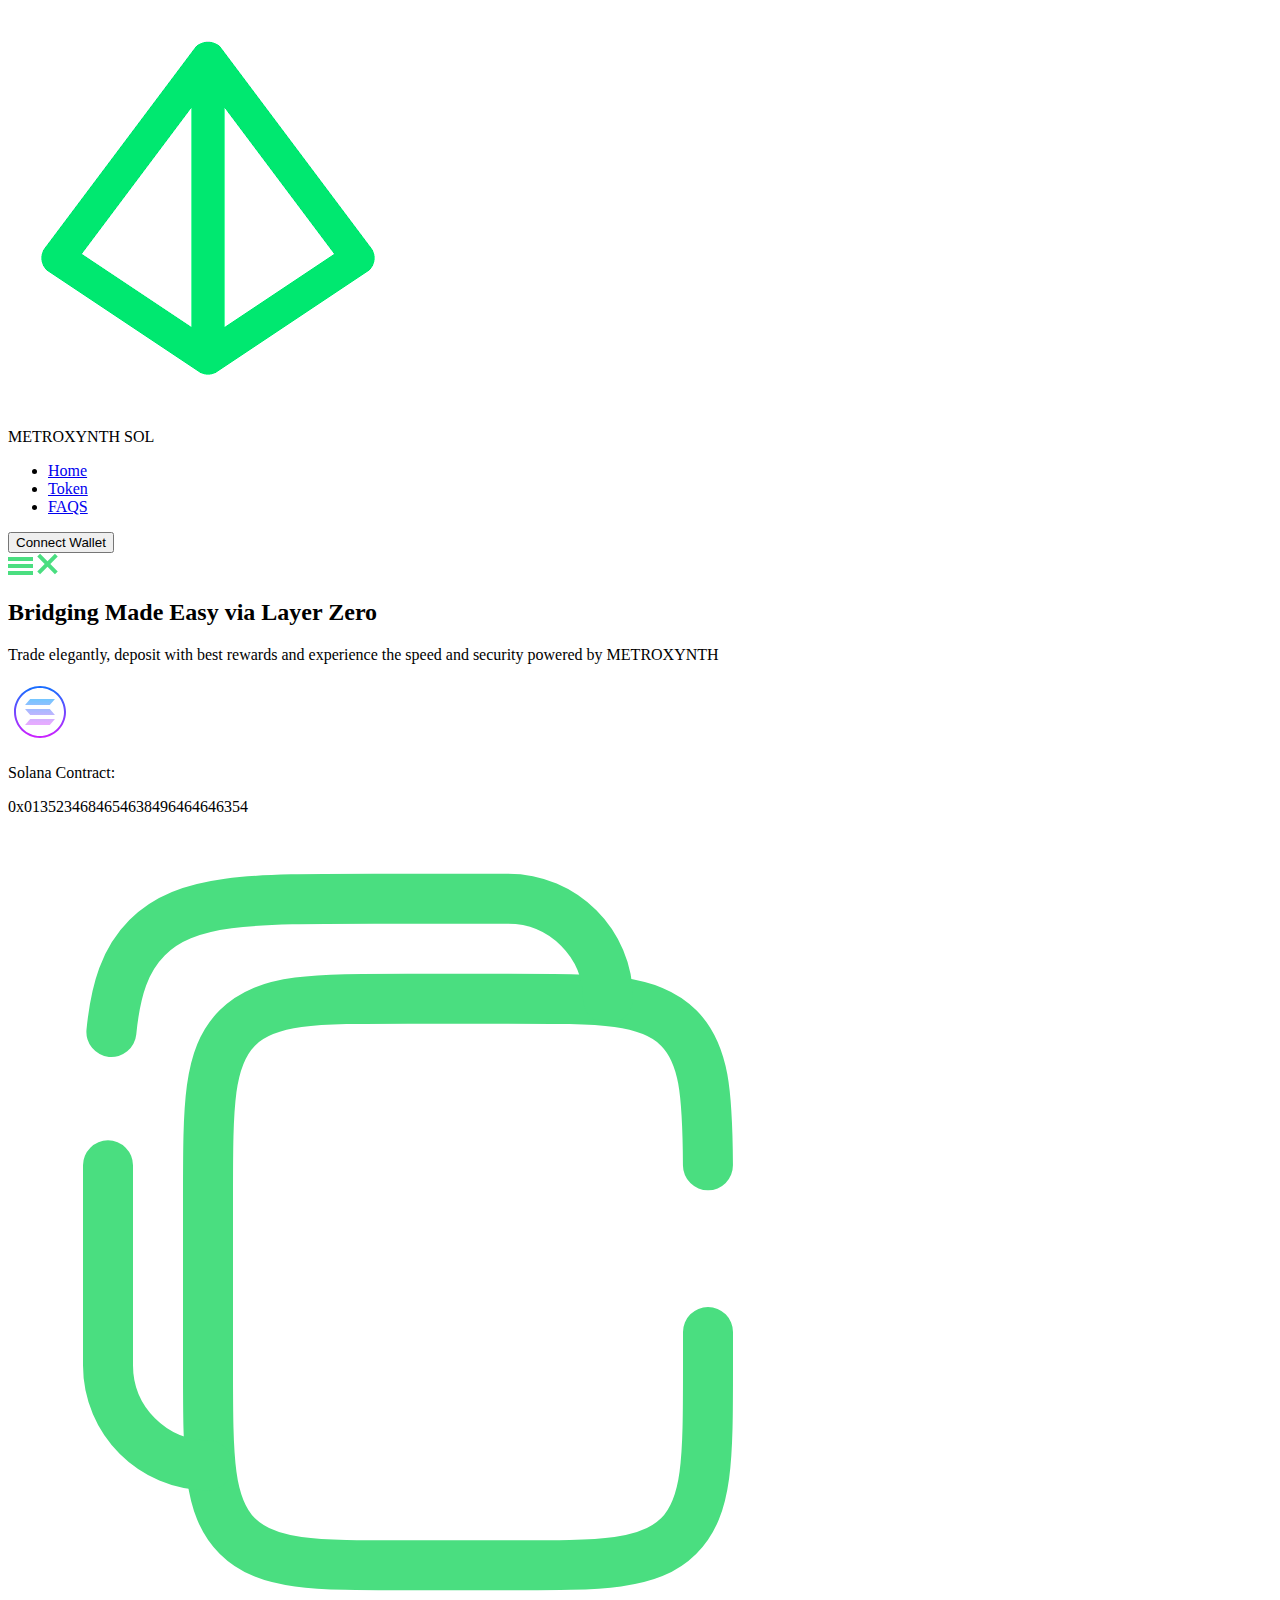
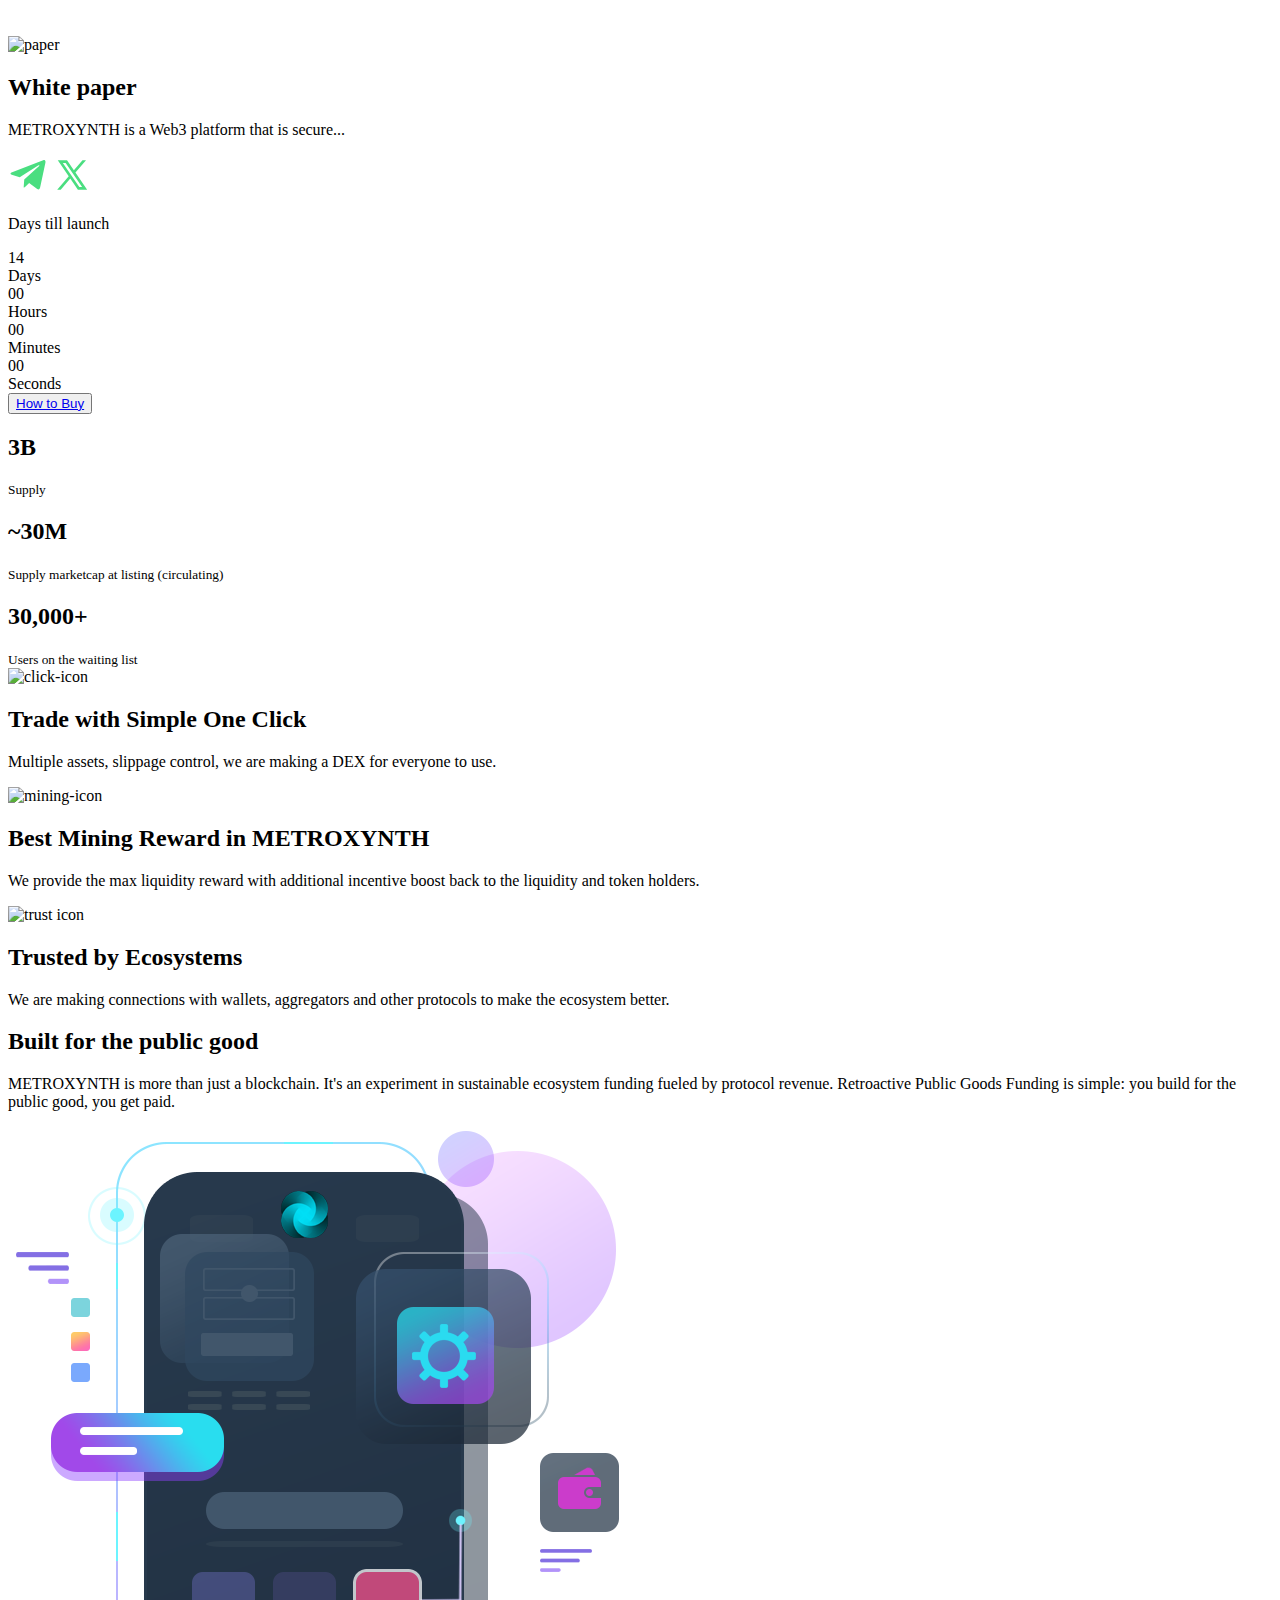
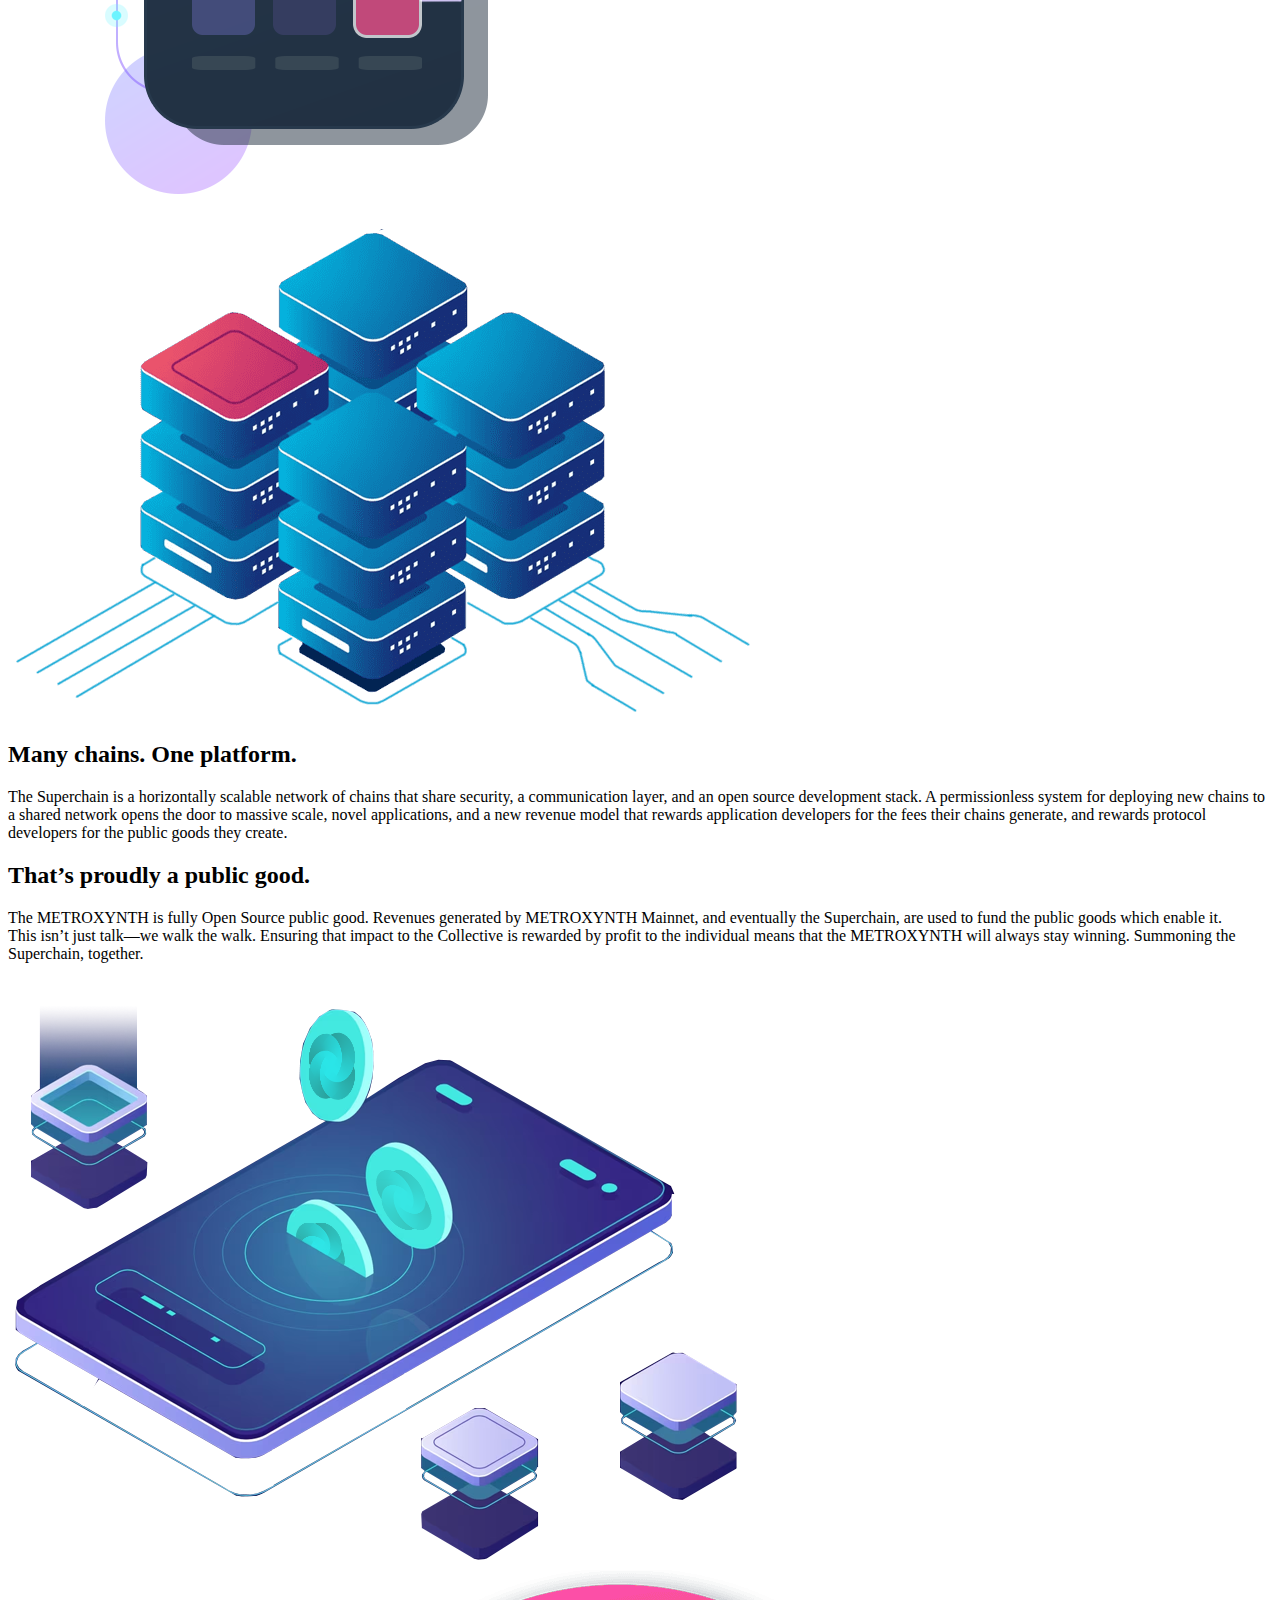
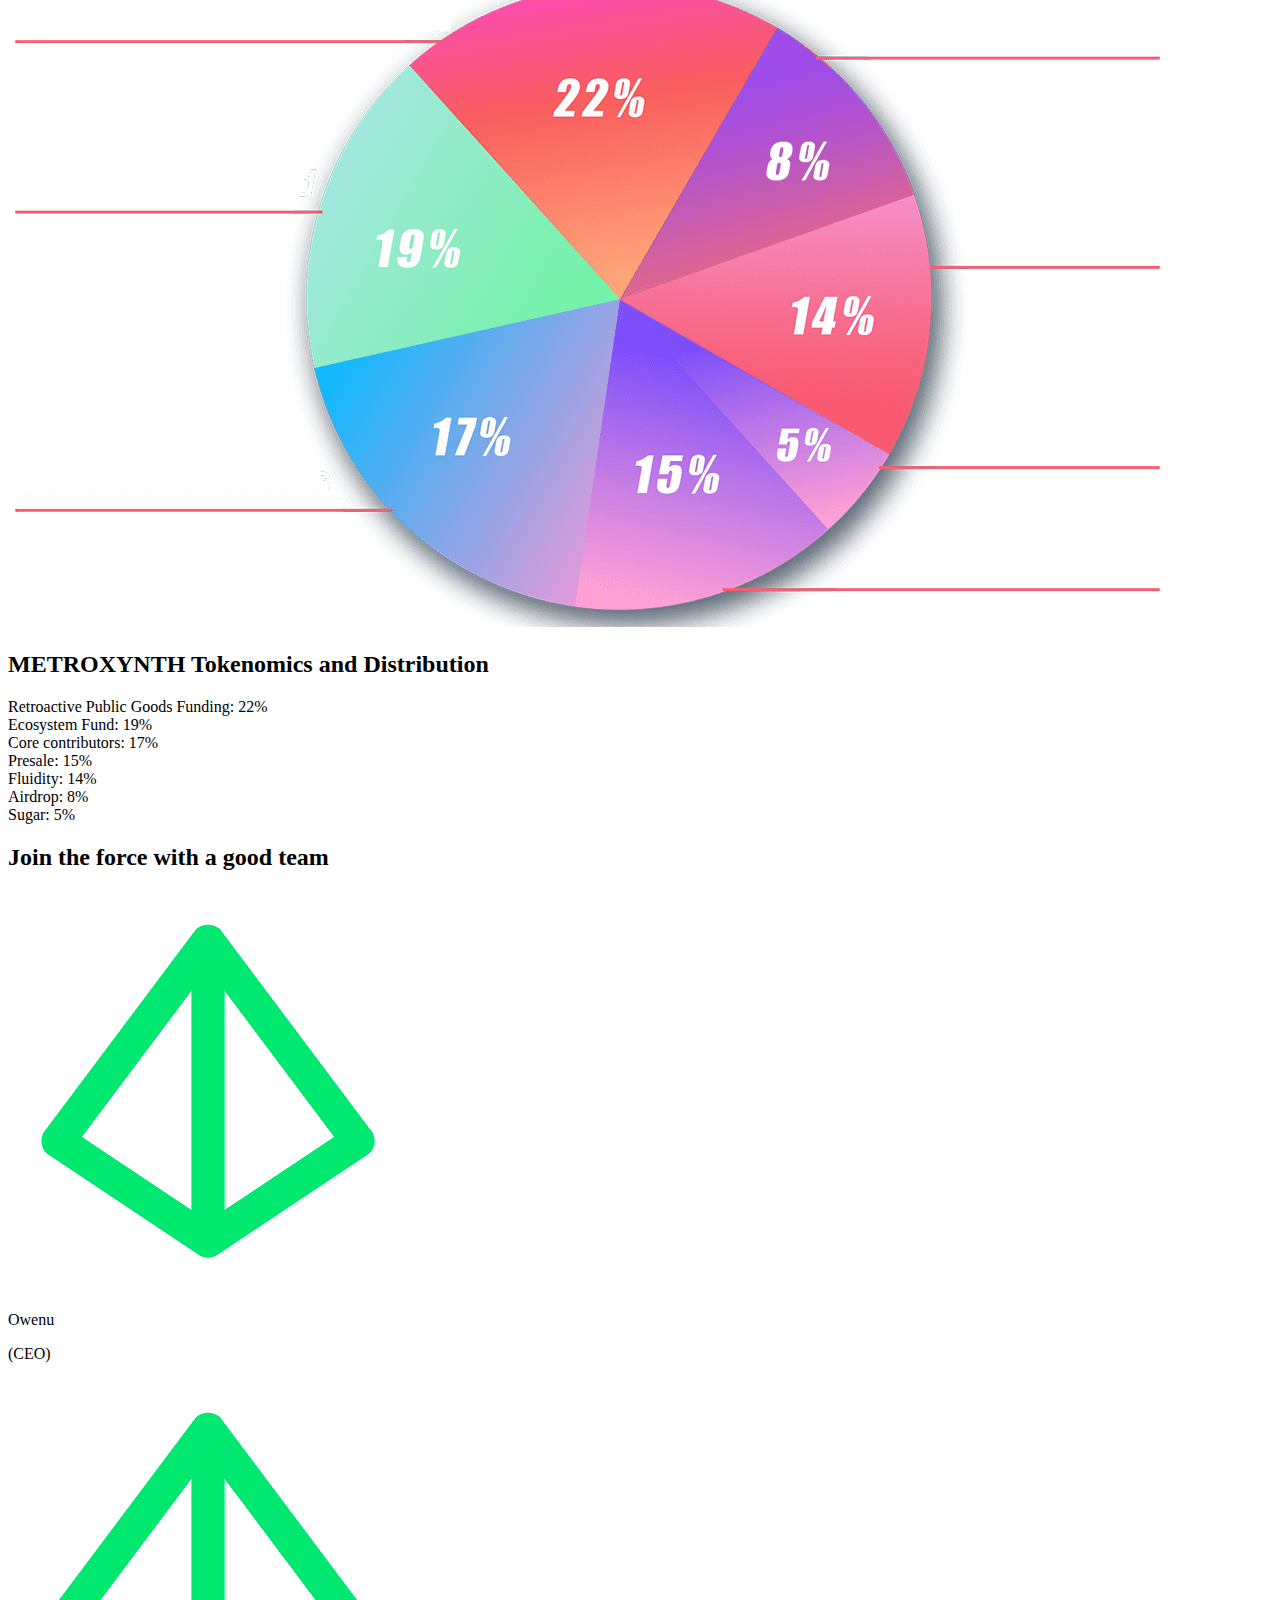
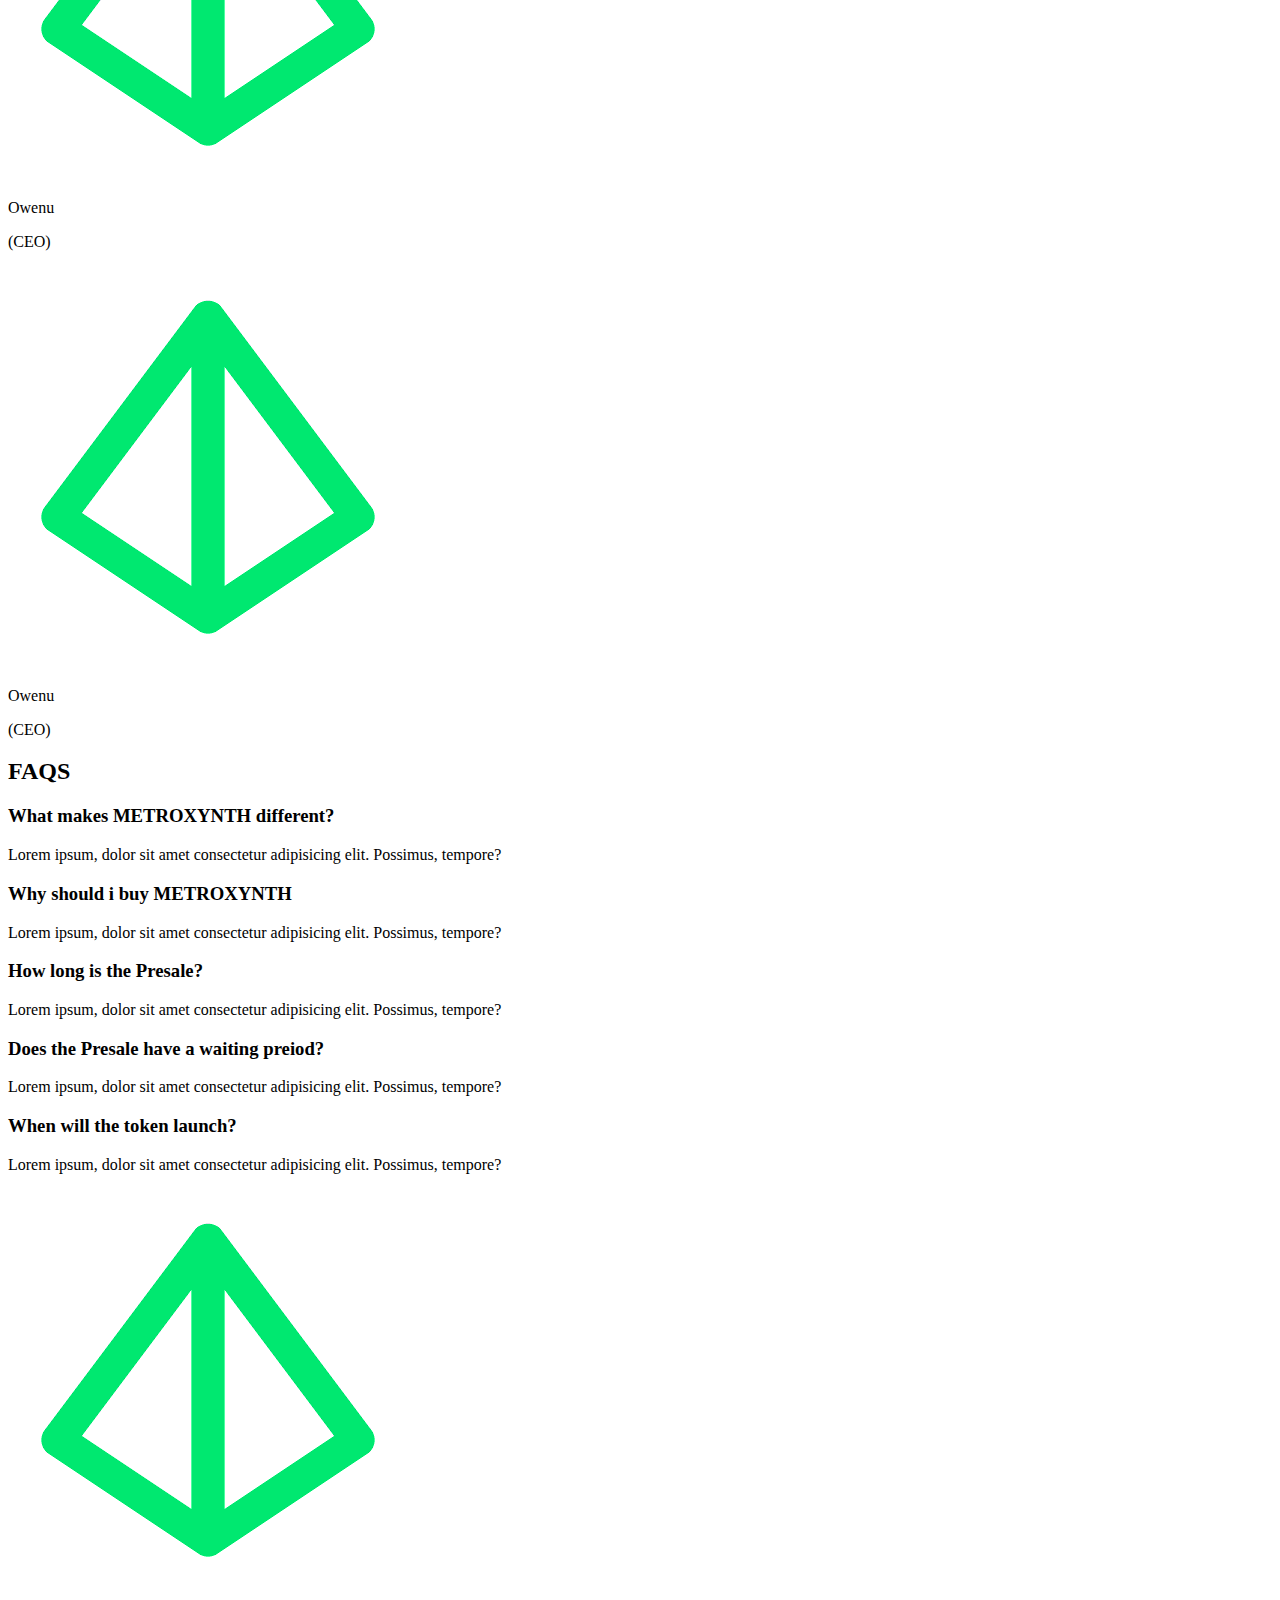
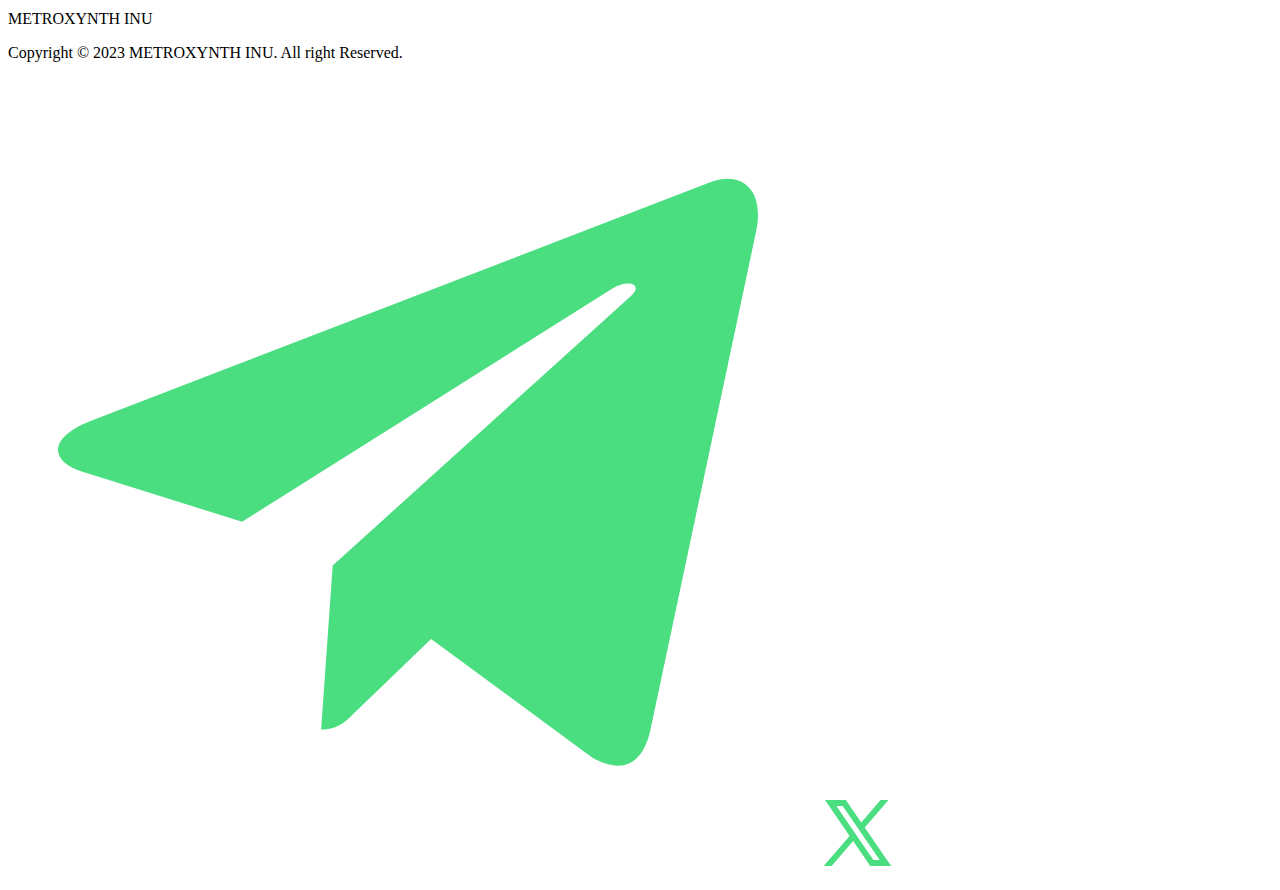
==== index.html @ deb90c93 "commit" ====
<!DOCTYPE html>
<html lang="en">
<head>
  <meta charset="UTF-8">
  <meta name="viewport" content="width=device-width, initial-scale=1.0">

  <!-- GOOGLE FONT LINK -->
  <link rel="preconnect" href="https://fonts.googleapis.com">
  <link rel="preconnect" href="https://fonts.gstatic.com" crossorigin>
  <link href="https://fonts.googleapis.com/css2?family=Montserrat:wght@300;400;500;600;700;800;900&display=swap" rel="stylesheet">

  <!-- FAVICON LINKS -->
  <link rel="apple-touch-icon" sizes="180x180" href="images/apple-touch-icon.png">
  <link rel="icon" type="image/png" sizes="32x32" href="images/favicon-32x32.png">
  <link rel="icon" type="image/png" sizes="16x16" href="images/favicon-16x16.png">
  <link rel="manifest" href="images/site.webmanifest">

  <!-- TAILWIND SCRIPT TAG -->
  <script src="https://cdn.tailwindcss.com"></script>

  <!-- STYLES LINK -->
  <link rel="stylesheet" href="styles/styles.css">

  <title>METROXYNTH SOL</title>
</head>
<body class="font-['Montserrat] bg-gray-900 box-border">
  <nav class="flex w-10/12 m-auto justify-between items-center h-[8rem] relative">
    <div class="logo flex items-center gap-3">
      <img src="images/xVmnSiMo_400x400.png" alt="" class="w-[40px]">
      <p class="text-green-400 text-[25px] font-semibold tracking-tighter">METROXYNTH SOL</p>
    </div>
    <div class="nav flex gap-8 items-center" id="nav">
      <ul class="flex gap-6 nav-items">
        <li class="text-white cursor-pointer text-[15px] hover:underline"><a href="index.html">Home</a></li>
        <li class="text-white cursor-pointer text-[15px] hover:underline"><a href="#toke">Token</a></li>
        <li class="text-white cursor-pointer text-[15px] hover:underline"><a href="#faqs">FAQS</a></li>
      </ul>
      <button class="bg-green-400 text-white px-4 py-2 border border-solid border-transparent text-[15px] rounded-full hover:text-green-400 hover:bg-transparent hover:border-green-400" id="connect-btn">Connect Wallet</button>
    </div>
    <div class="hidden nav-btn">
      <img src="images/icon-hamburger.svg" alt="" class="cursor-pointer" id="open-nav-btn">
      <img src="images/icon-close.svg" alt="" class="hidden cursor-pointer" id="close-nav-btn">
    </div>
  </nav>

  <main class="w-10/12 m-auto pb-24">
    <section class="grid grid-cols-2 gap-12 items-center mb-28 mt-12 hero">
      <div class="">
        <h2 class="text-white text-[40px] leading-1 font-semibold mb-2 hero-head">Bridging Made Easy via Layer Zero</h2>
        <p class="text-white text-[18px] mb-8 hero-head">Trade elegantly, deposit with best rewards and experience the speed and security powered by METROXYNTH</p>
  
        <div class="border border-solid rounded-2xl border-green-400 p-6 mb-8 w-8/12 shadow shadow-green-200 hero-pointers">
          <div class="flex items-center gap-2">
            <img src="images/icons8-solana.svg" alt="" class="w-[20px] rounded-full">
            <p class="text-white text-[15px] hover:text-green-400">Solana Contract:</p>
          </div>
          <div class="flex gap-3">
            <p class="text-white text-[15px] hover:text-green-400" id="contact-address">0x0135234684654638496464646354</p>
            <img src="images/copy-svgrepo-com.svg" alt="" class="w-[15px] cursor-pointer" id="copy-icon">
          </div>
        </div>

        <div class="absolute bg-green-400 opacity-[50%] z-[10] right-0 w-[500px] h-[500px] rounded-full blur-[10px] backdrop-blur-[10px]"></div>

  
        <div class="flex gap-4 items-center border border-solid rounded-2xl border-green-400 p-6 mb-8 w-8/12 shadow shadow-green-200 hero-pointers">
          <img width="60" height="80" src="https://img.icons8.com/dotty/80/4ade80/paper.png" alt="paper"/>
          <div class="">
            <h2 class="text-white text-[18px] hover:text-green-400">White paper</h2>
            <p class="text-white text-[15px] hover:text-green-400">METROXYNTH is a Web3 platform that is secure...</p>
          </div>
        </div>
  
        <div class="flex gap-4 border border-solid rounded-2xl border-green-400 p-6 mb-8 w-8/12 shadow shadow-green-200 hero-pointers">
          <img src="images/telegram-plane-svgrepo-com.svg" alt="" width="40">
          <img src="images/icons8-twitterx.svg" alt="" width="40">
        </div>
      </div>

      <div class="flex flex-col items-center">
        <div class="border border-green-400 border-solid p-4 mb-4 timer">
          <p class="text-center text-green-400 mb-4 text-[20px] font-semibold">Days till launch</p>
          <div class="flex px-4 justify-center gap-4">
            <div class="border border-solid border-green-400 rounded p-4">
              <div class="flex flex-col items-center">
                <div id="days-card"></div>
                <div class="text-[40px] text-green-400 font-semibold" id="days">00</div>
                <div id="days-card"></div>
              </div>
              <div class="text-green-400 text-center">Days</div>
            </div>
            <div class="border border-solid border-green-400 rounded p-4">
              <div class="flex flex-col items-center">
                <div id="hours-card"></div>
                <div class="text-[40px] text-green-400 font-semibold" id="hours">00</div>
                <div id="days-card"></div>
              </div>
              <div class="text-green-400 text-center">Hours</div>
            </div>
            <div class="border border-solid border-green-400 rounded p-4">
              <div class="flex flex-col items-center">
                <div id="minutes-card"></div>
                <div class="text-[40px] text-green-400 font-semibold" id="minutes">00</div>
                <div id="days-card"></div>
              </div>
              <div class="text-green-400 text-center">Minutes</div>
            </div>
            <div class="border border-solid border-green-400 rounded p-4">
              <div class="flex flex-col items-center">
                <div id="seconds-card"></div>
                <div class="text-[40px] text-green-400 font-semibold" id="seconds">00</div>
                <div id="days-card"></div>
              </div>
              <div class="text-green-400 text-center">Seconds</div>
            </div>
          </div>
        </div>
        <button class="bg-green-400 text-white relative z-[50] px-4 py-2 border border-solid border-transparent text-[15px] rounded-full hover:text-green-400 hover:bg-transparent hover:border-green-400 "><a href="how-to-buy.html">How to Buy</a></button>
      </div>
    </section>
  
    <section class="grid grid-cols-3 gap-[6] w-10/12 m-auto pb-32 balance">
      <div class="flex flex-col items-center justify-center">
        <h2 class="text-green-400 text-[40px] font-semibold text-center tracking-wide mb-3">3B</h2>
        <small class="text-white text-[15px] text-center">Supply</small>
      </div>
      <div class="flex flex-col items-center justify-center">
        <h2 class="text-green-400 text-[40px] font-semibold text-center leading-2 mb-3">~30M</h2>
        <small class="text-white text-[15px] text-center">Supply marketcap at listing (circulating)</small>
      </div>
      <div class="flex flex-col items-center justify-center">
        <h2 class="text-green-400 text-[40px] font-semibold text-center leading-2"mb-3>30,000+</h2>
        <small class="text-white text-[15px] text-center">Users on the waiting list</small>
      </div>
    </section>
  
    <section class="grid grid-cols-3 gap-6 mb-24 info">
      <div class="border border-solid border-green-400 rounded-2xl p-6 flex flex-col justify-center items-center">
        <img width="80" height="80" class="mb-2" src="https://img.icons8.com/ios-filled/100/4ade80/nui2.png" alt="click-icon"/>
        <h2 class="text-[25px] mb-6 text-center text-white hover:text-green-400">Trade with Simple One Click</h2>
        <p class="text-white text-[18px] text-center hover:text-green-400">Multiple assets, slippage control, we are making a DEX for everyone to use.</p>
      </div>
      <div class="border border-solid border-green-400 rounded-2xl p-6 flex flex-col justify-center items-center">
        <img width="80" height="80" class="mb-2" src="https://img.icons8.com/glyph-neue/64/4ade80/golden-fever.png" alt="mining-icon"/>
        <h2 class="text-[25px] mb-6 text-center text-white hover:text-green-400">Best Mining Reward in METROXYNTH</h2>
        <p class="text-white text-[18px] text-center hover:text-green-400">We provide the max liquidity reward with additional incentive boost back to the liquidity and token holders.</p>
      </div>
      <div class="border border-solid border-green-400 rounded-2xl p-6 flex flex-col justify-center items-center">
        <img width="80" height="80" class="mb-2" src="https://img.icons8.com/ios-filled/100/4ade80/facebook-like.png" alt="trust icon"/>
        <h2 class="text-[25px] mb-6 text-center text-white hover:text-green-400">Trusted by Ecosystems</h2>
        <p class="text-white text-[15px] text-center hover:text-green-400">We are making connections with wallets, aggregators and other protocols to make the ecosystem better.</p>
      </div>
    </section>
  
    <section class="flex flex-col items-center justify-center mb-40 prada">
      <h2 class="text-[25px] mb-6 text-center text-white font-semibold">Built for the public good</h2>
      <p class="text-white text-[15px] text-center mb-12">METROXYNTH is more than just a blockchain. It's an experiment in sustainable ecosystem funding fueled by protocol revenue. Retroactive Public Goods Funding is simple: you build for the public good, you get paid.</p>
      <img src="images/banner.png" alt="">
    </section>
  
    <section class="grid grid-cols-2 gap-12 items-center mb-24 prada">
      <img src="images/intro1.png" alt="">
      <div class="">
        <h2 class="text-white text-[25px] mb-4 font-semibold">Many chains. One platform.</h2>
        <p class="text-white text-[15px]">The Superchain is a horizontally scalable network of chains that share security, a communication layer, and an open source development stack. A permissionless system for deploying new chains to a shared network opens the door to massive scale, novel applications, and a new revenue model that rewards application developers for the fees their chains generate, and rewards protocol developers for the public goods they create.
        </p>
      </div>
    </section>
  
    <section class="grid grid-cols-2 gap-12 items-center mb-24 prada">
      <div class="">
        <h2 class="text-white text-[25px] mb-4 font-semibold">That’s proudly a public good.</h2>
        <p class="text-white text-[15px]">The METROXYNTH is fully Open Source public good. Revenues generated by METROXYNTH Mainnet, and eventually the Superchain, are used to fund the public goods which enable it.<br>
        This isn’t just talk—we walk the walk. Ensuring that impact to the Collective is rewarded by profit to the individual means that the METROXYNTH will always stay winning. Summoning the Superchain, together.
        </p>
      </div>
      <img src="images/intro2.png" alt="">
    </section>
  
    <section class="grid grid-cols-2 gap-12 items-center mb-24 prada" id="toke">
      <img src="images/intro3.png" alt="">
      <div class="">
        <h2 class="text-[25px] text-white mb-4 font-semibold">METROXYNTH Tokenomics and Distribution</h2>
        <p class="text-white text-[15px]">
          Retroactive Public Goods Funding: 22% <br>
          Ecosystem Fund: 19% <br>
          Core contributors: 17% <br>
          Presale: 15% <br>
          Fluidity: 14% <br>
          Airdrop: 8% <br>
          Sugar: 5% <br>
        </p>
      </div>
    </section>
  
    <section class="mb-24">
      <h2 class="text-[25px] font-semibold text-white mb-6">Join the force with a good team</h2>
      <div class="flex gap-4 justify-around items-center border border-solid rounded-2xl border-green-400 p-6 mb-8 shadow shadow-green-200">
        <div class="">
          <div class="flex flex-col items-center">
            <img src="images/xVmnSiMo_400x400.png" alt="" class="w-[60px] rounded-full border-solid border-green-400 border mb-6 p-2">
            <p class="text-green-400 font-15px">Owenu</p>
            <p class="text-white">(CEO)</p>
          </div>
        </div>
        <div class="">
          <div class="flex flex-col items-center">
            <img src="images/xVmnSiMo_400x400.png" alt="" class="w-[60px] rounded-full border-solid border-green-400 border mb-6 p-2">
            <p class="text-green-400 font-15px">Owenu</p>
            <p class="text-white">(CEO)</p>
          </div>
        </div>
        <div class="">
          <div class="flex flex-col items-center">
            <img src="images/xVmnSiMo_400x400.png" alt="" class="w-[60px] rounded-full border-solid border-green-400 border mb-6 p-2">
            <p class="text-green-400 font-15px">Owenu</p>
            <p class="text-white">(CEO)</p>
          </div>
        </div>
      </div>
    </section>
  
    <section class="w-10/12 m-auto pd-24 faqs" id="faqs">
      <h2 class="text-[25px] font-semibold text-white mb-6 text-center">FAQS</h2>
      <div class="grid gap-8">
        <div class="flex gap-2 rounded border-solid border-green-400 border p-4 cursor-pointer faq">
          <ion-icon name="add-outline" class="text-[15px] text-green-400 plus"></ion-icon>
          <ion-icon name="remove-outline" class="hidden text-[15px] text-green-400 minus"></ion-icon>
          <div>
            <h3 class="text-green-400 text-[15px]">What makes METROXYNTH different?</h3>
            <p class="text-white hidden mt-2">Lorem ipsum, dolor sit amet consectetur adipisicing elit. Possimus, tempore?</p>
          </div>
        </div>
        <div class="flex gap-2 rounded border-solid border-green-400 border p-4 cursor-pointer faq">
          <ion-icon name="add-outline" class="text-[15px] text-green-400 plus"></ion-icon>
          <ion-icon name="remove-outline" class="hidden text-[15px] text-green-400 minus"></ion-icon>
          <div>
            <h3 class="text-green-400 text-[15px]">Why should i buy METROXYNTH</h3>
            <p class="text-white hidden mt-2">Lorem ipsum, dolor sit amet consectetur adipisicing elit. Possimus, tempore?</p>
          </div>
        </div>
        <div class="flex gap-2 rounded border-solid border-green-400 border p-4 cursor-pointer faq">
          <ion-icon name="add-outline" class="text-[15px] text-green-400 plus"></ion-icon>
          <ion-icon name="remove-outline" class="hidden text-[15px] text-green-400 minus"></ion-icon>
          <div>
            <h3 class="text-green-400 text-[15px]">How long is the Presale?</h3>
            <p class="text-white hidden mt-2">Lorem ipsum, dolor sit amet consectetur adipisicing elit. Possimus, tempore?</p>
          </div>
        </div>
        <div class="flex gap-2 rounded border-solid border-green-400 border p-4 cursor-pointer faq">
          <ion-icon name="add-outline" class="text-[15px] text-green-400 plus"></ion-icon>
          <ion-icon name="remove-outline" class="hidden text-[15px] text-green-400 minus"></ion-icon>
          <div>
            <h3 class="text-green-400 text-[15px]">Does the Presale have a waiting preiod?</h3>
            <p class="text-white hidden mt-2">Lorem ipsum, dolor sit amet consectetur adipisicing elit. Possimus, tempore?</p>
          </div>
        </div>
        <div class="flex gap-2 rounded border-solid border-green-400 border p-4 cursor-pointer faq">
          <ion-icon name="add-outline" class="text-[15px] text-green-400 plus"></ion-icon>
          <ion-icon name="remove-outline" class="hidden text-[15px] text-green-400 minus"></ion-icon>
          <div>
            <h3 class="text-green-400 text-[15px]">When will the token launch?</h3>
            <p class="text-white hidden mt-2">Lorem ipsum, dolor sit amet consectetur adipisicing elit. Possimus, tempore?</p>
          </div>
        </div>
      </div>
    </section>
  </main>
  

  <footer class="w-10/12 m-auto border-t border-t-green-400 p-6 flex items-center justify-between footer">
    <div class="flex items-center gap-3">
      <img src="images/xVmnSiMo_400x400.png" alt="" class="w-[40px]">
      <p class="text-green-400 text-[20px] font-semibold tracking-tighter">METROXYNTH INU</p>
    </div>
    <p class="text-green-400 ">Copyright &copy 2023 METROXYNTH INU. All right Reserved.</p>
    <div class="flex gap-2">
      <img src="images/telegram-plane-svgrepo-com.svg" alt="" class="w-[30px]">
      <img src="images/icons8-twitterx.svg" alt="" class="w-[30px]">
    </div>
  </footer>


  <style>
    @media(width <= 768px){
      .nav{
        display: none;
        flex-direction: column;
        align-items: center;
        right: 0px;
        top: 70px;
        position: absolute;
        background: rgb(17, 24, 39);
        width: 100%;
        padding: 20px 0;
        border: 2px solid #4ade80;
        border-radius: 10px;
      }
      .nav-items{
        display: flex;
        flex-direction: column;
      }
      .nav-btn{
        display: flex;
      }
      .hero{
        display: flex;
        flex-direction: column;
      }
      .hero-head{
        text-align: center;
      }
      .hero-pointers{
        width: 100%;
      }
      .timer{
        border: none;
      }
      .balance{
        display: flex;
        flex-direction: column;
        gap: 40px;
      }
      .info{
        display: flex;
        flex-direction: column;
      }
      .prada{
        display: flex;
        flex-direction: column;
      }
      .faqs{
        width: 100%;
      }
      .footer{
        display: flex;
        flex-direction: column;
        gap: 30px;
      }
    }
  </style>

  <script type="module" src="https://unpkg.com/ionicons@7.1.0/dist/ionicons/ionicons.esm.js"></script>
  <script nomodule src="https://unpkg.com/ionicons@7.1.0/dist/ionicons/ionicons.js"></script>
  <script src="src/script.js"></script>
</body>
</html>
---- styles/styles.css ----
.faq.open p{
  display: block
}
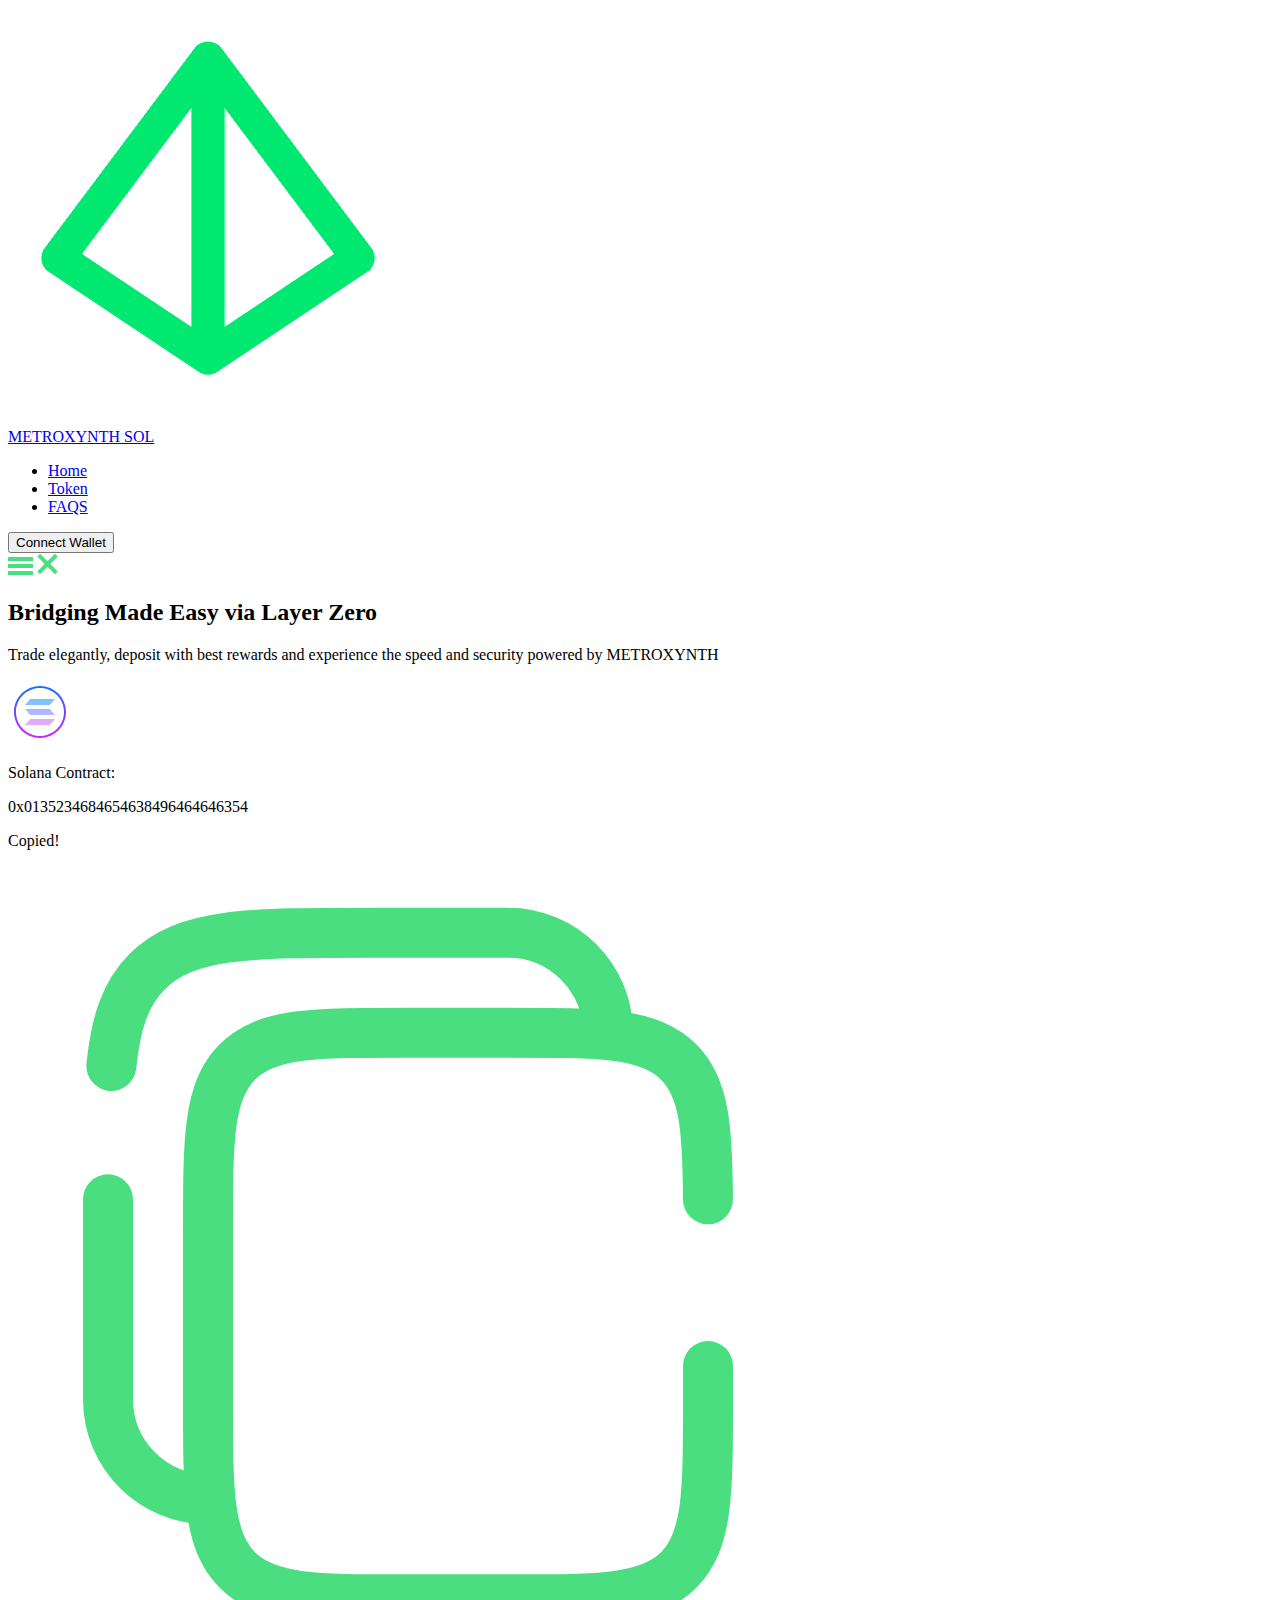
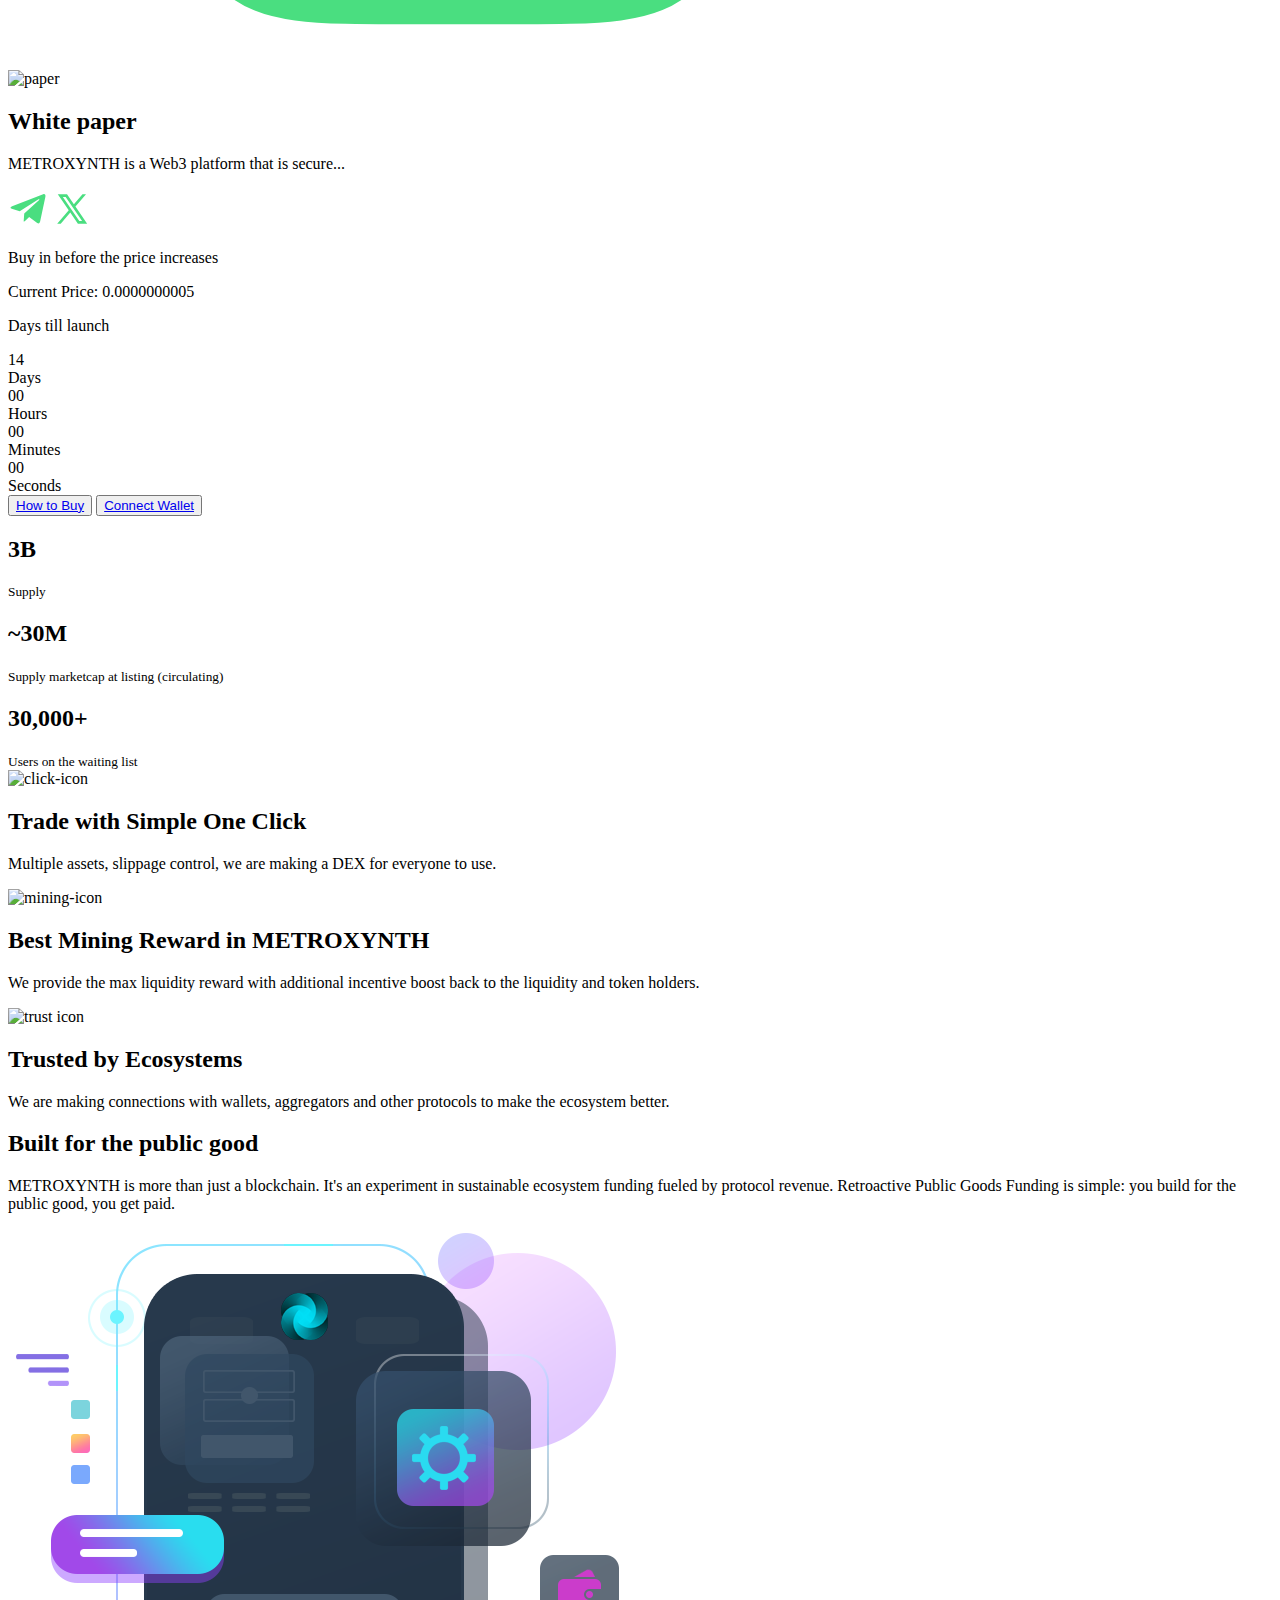
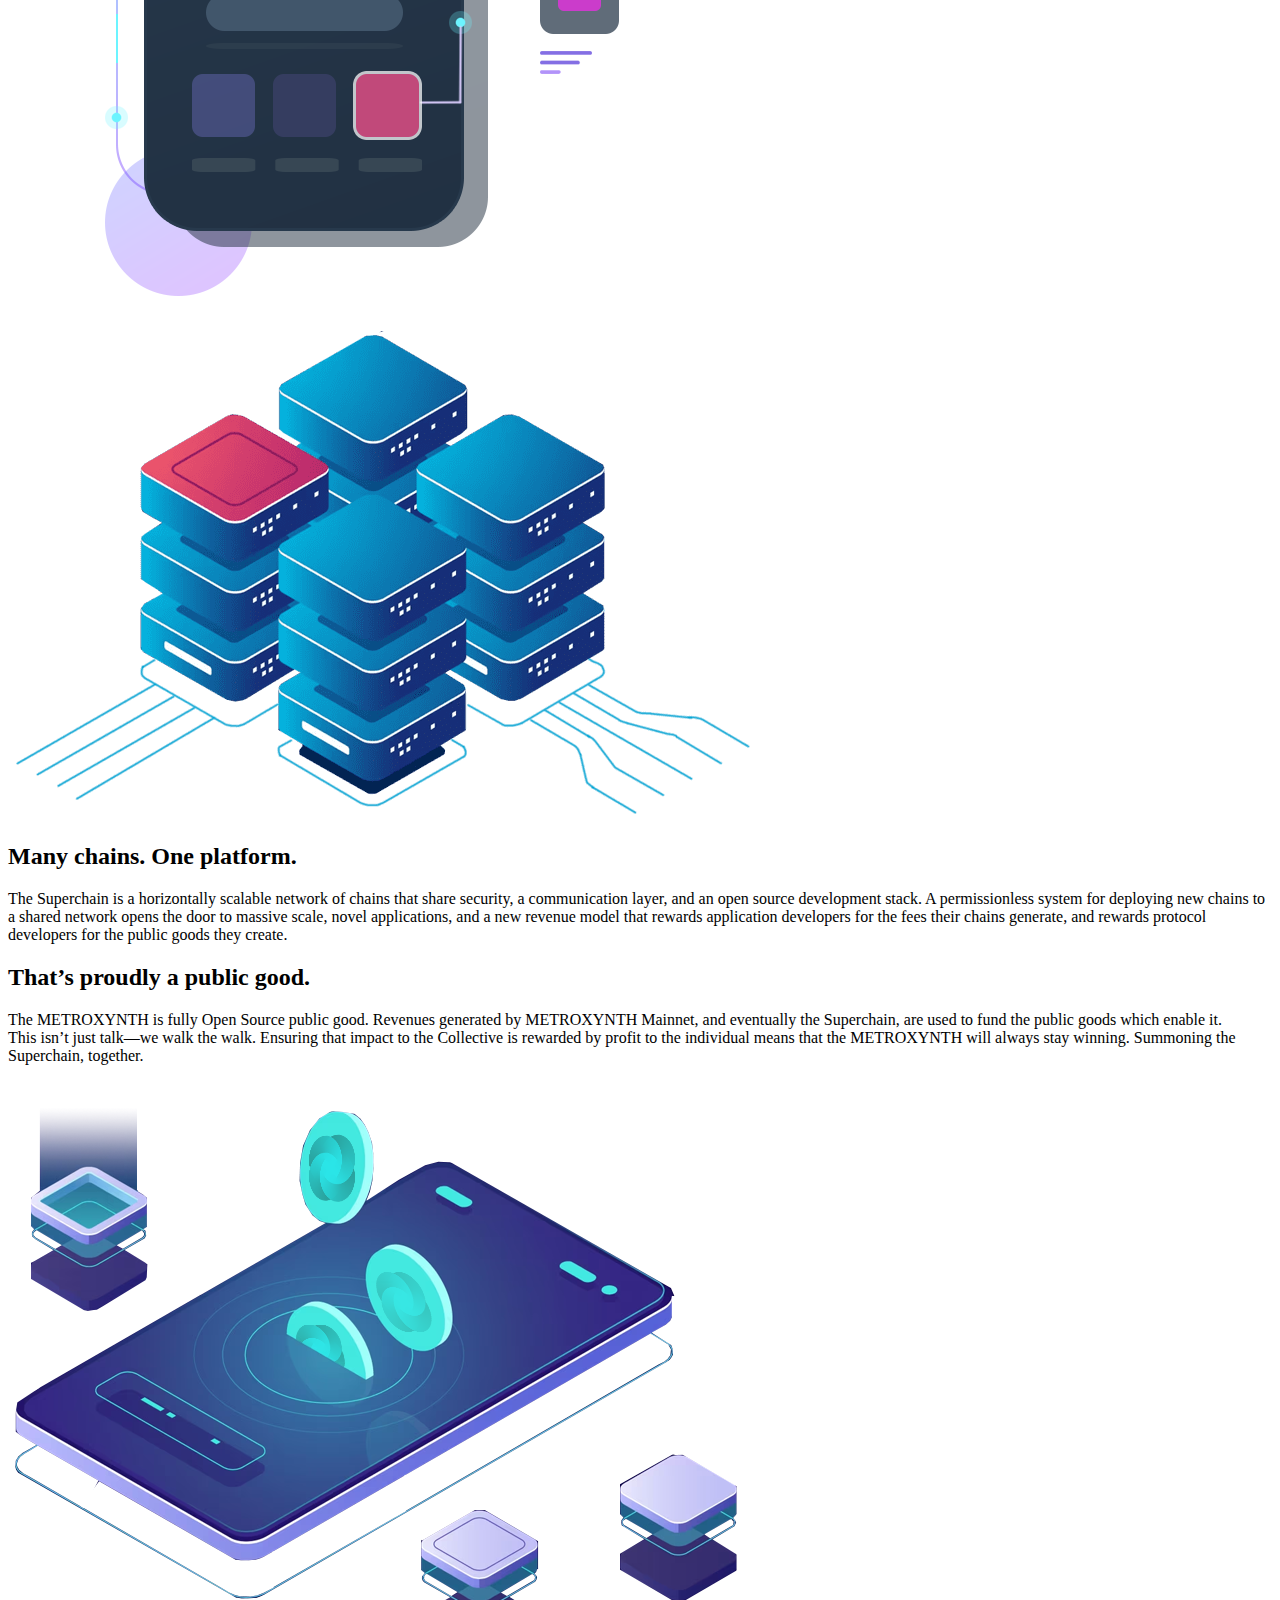
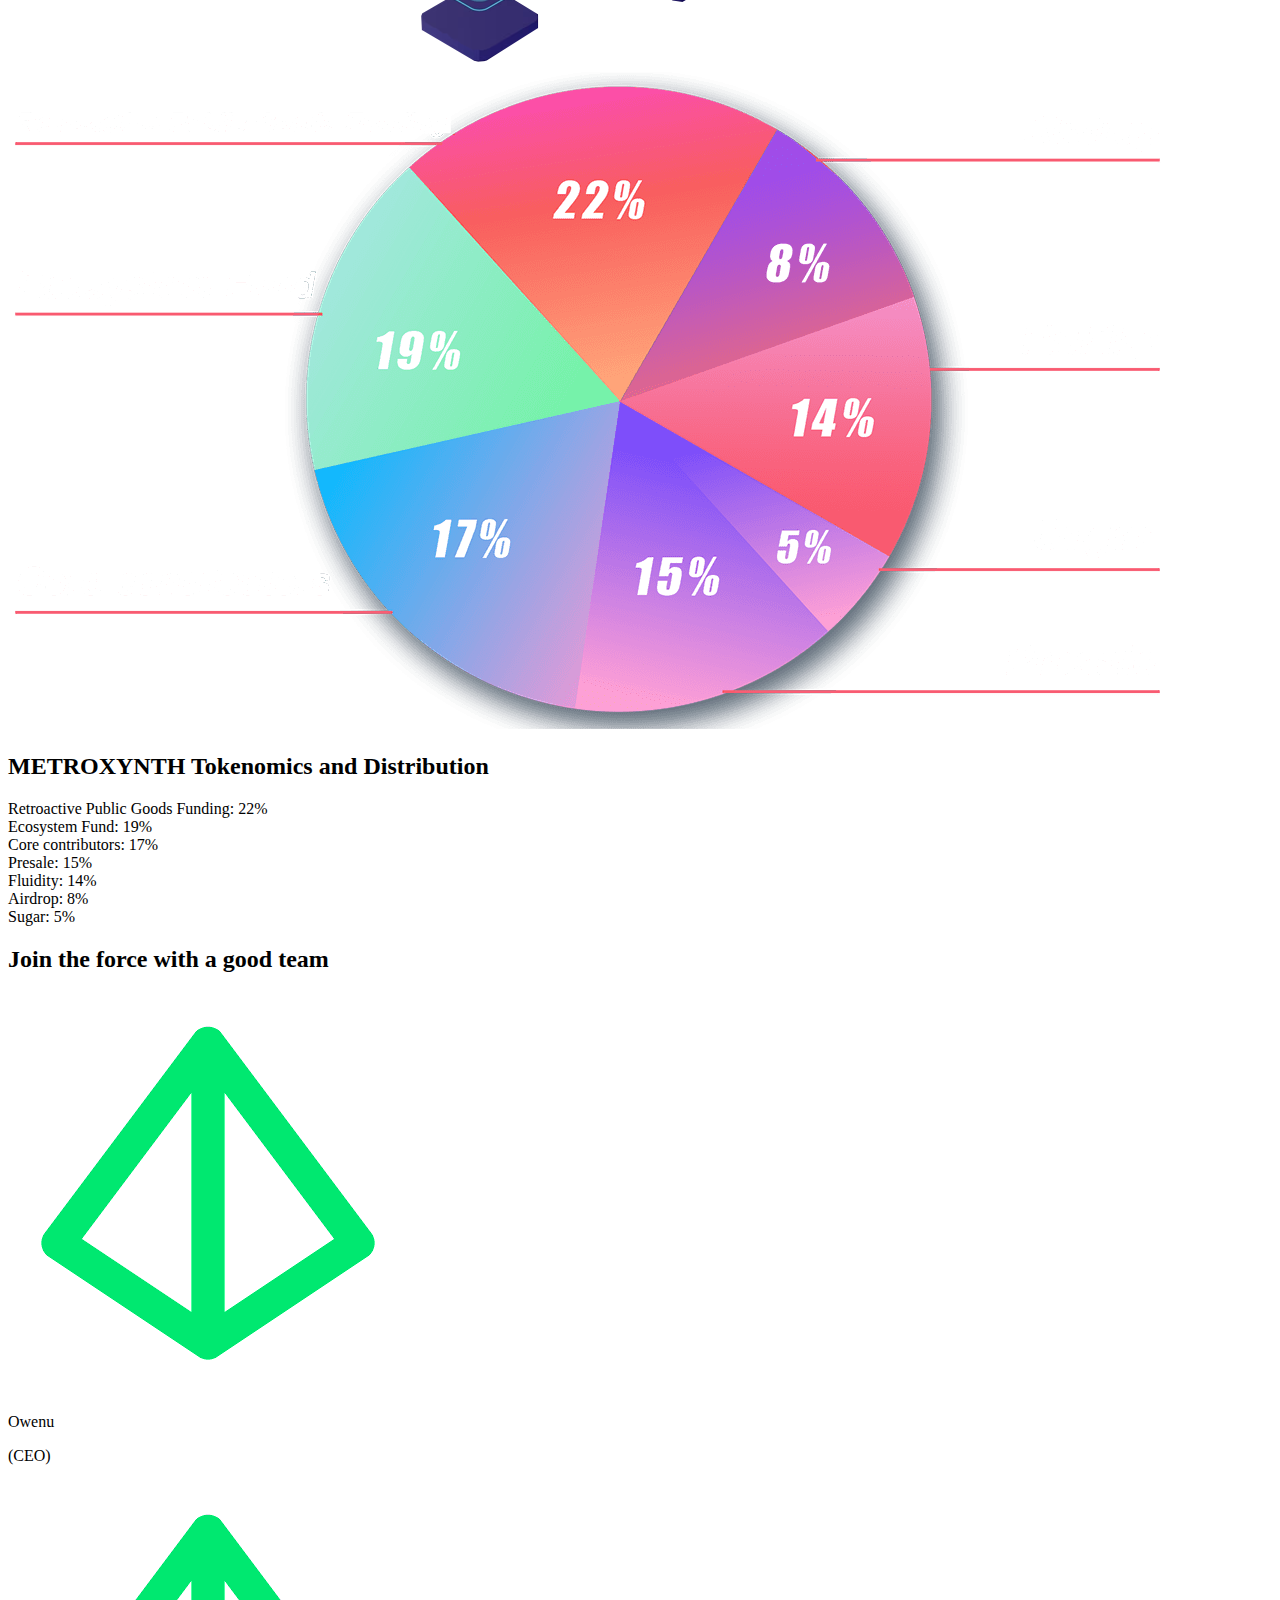
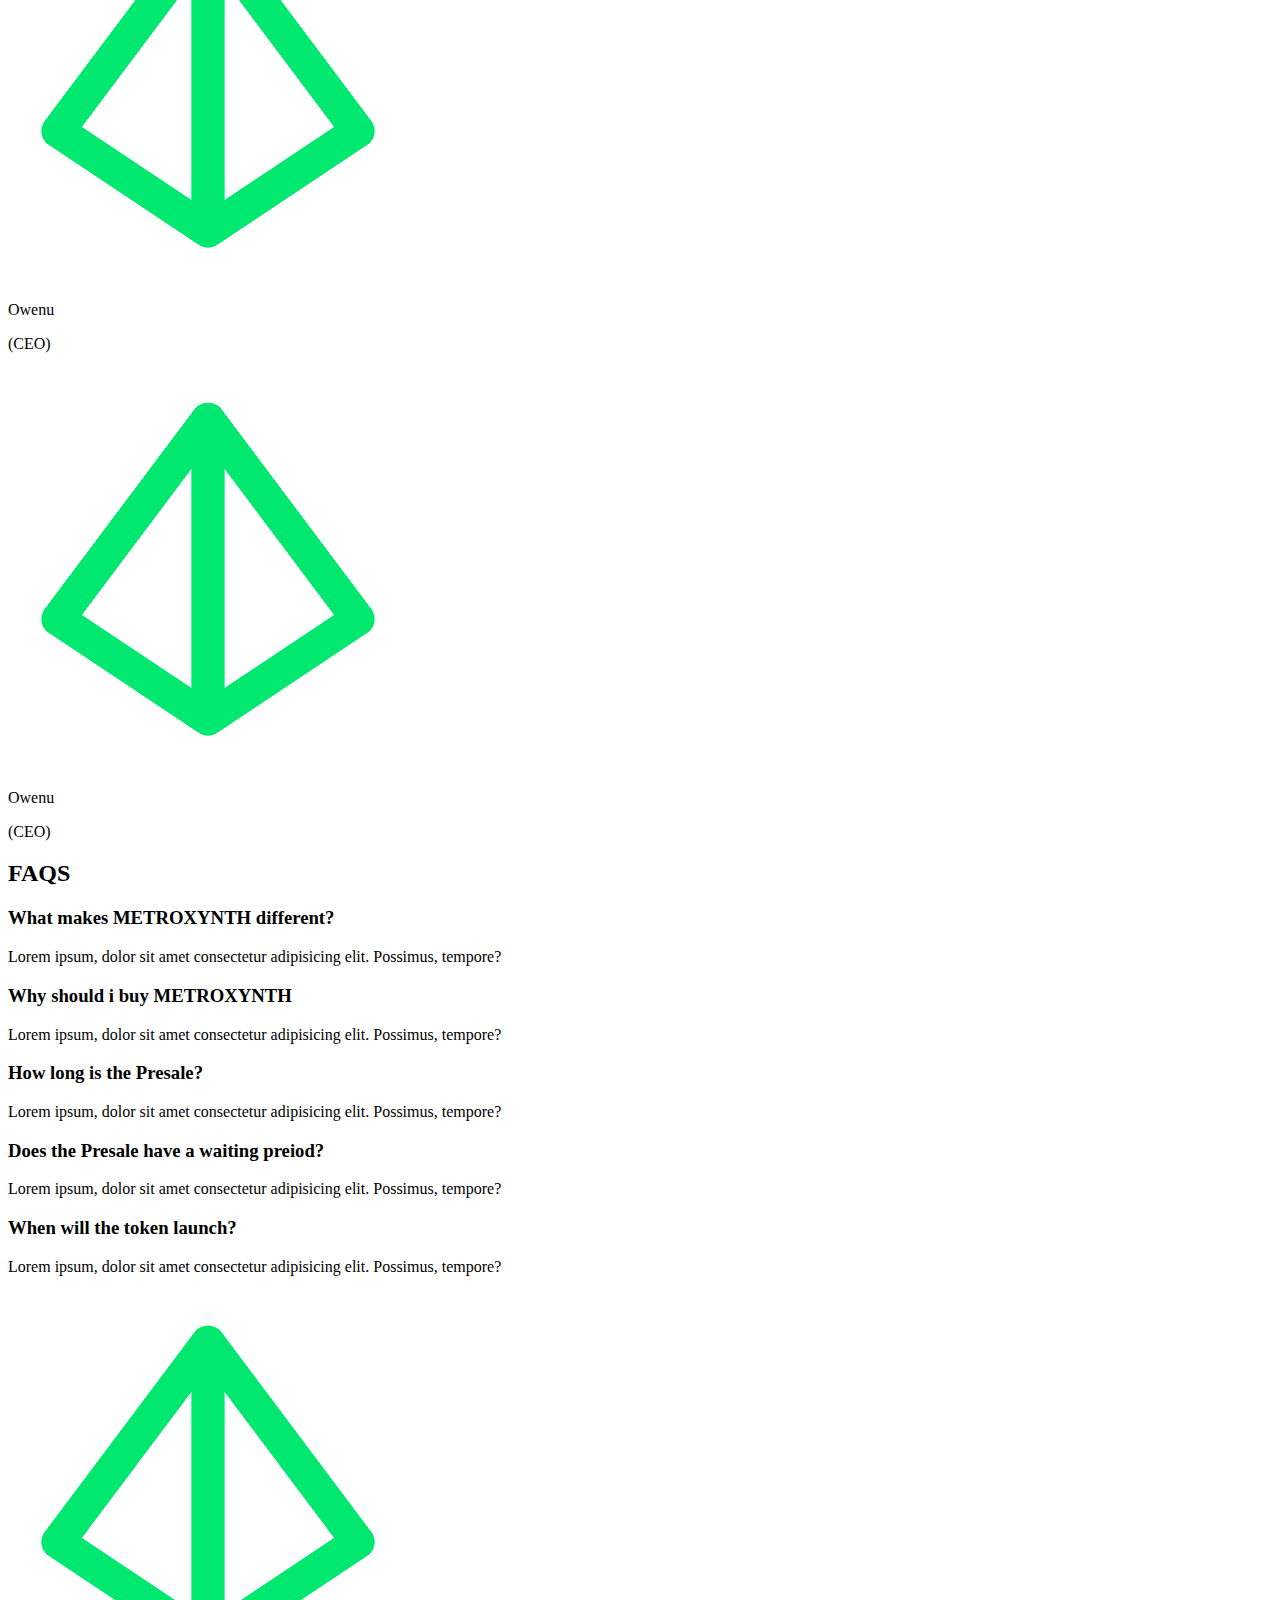
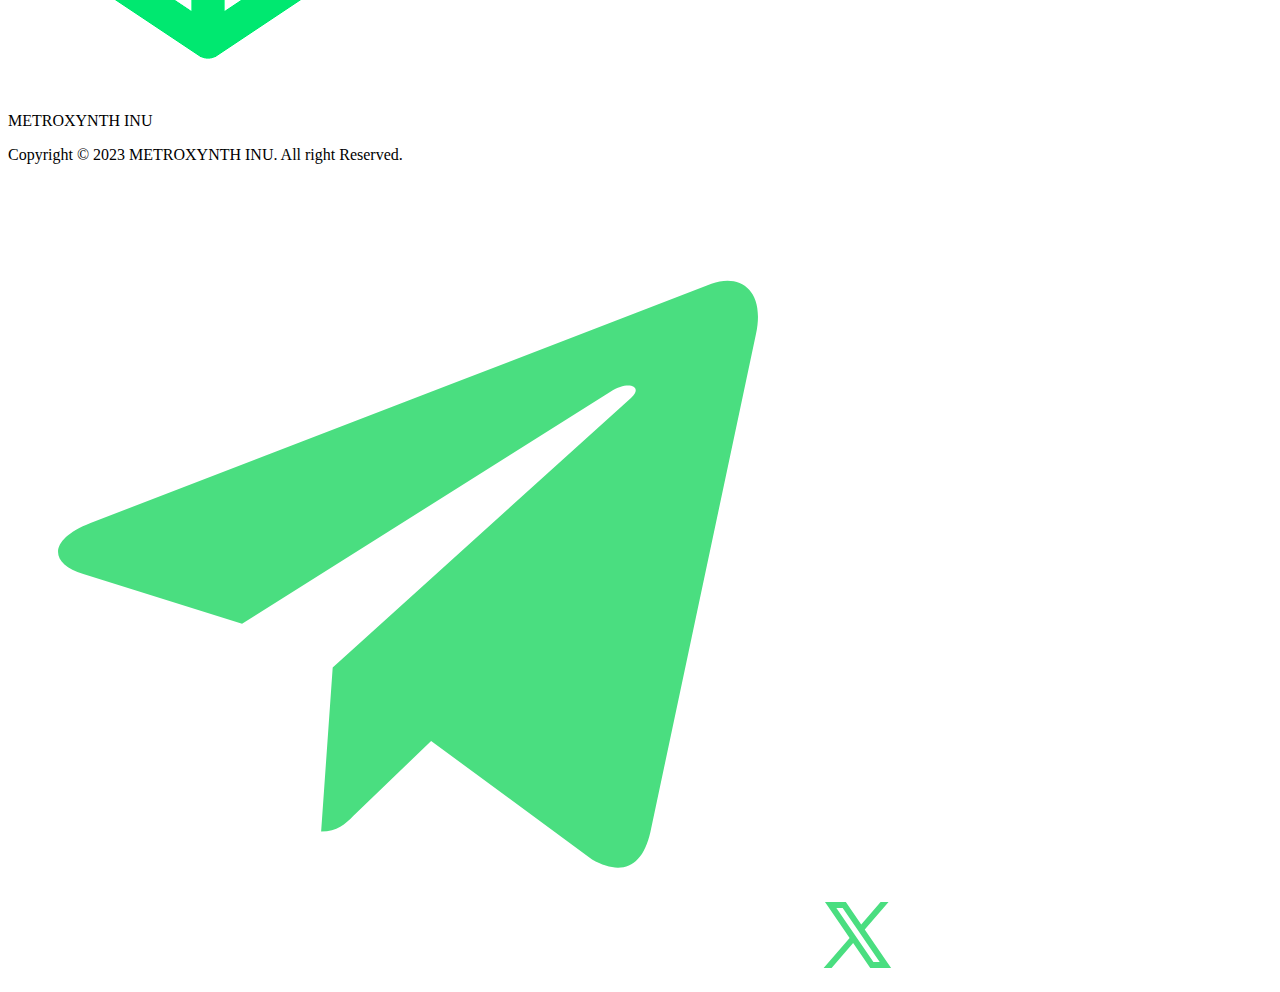
==== commit 61833558: "commit" ====
--- a/index.html
+++ b/index.html
@@ -25,9 +25,11 @@
 </head>
 <body class="font-['Montserrat] bg-gray-900 box-border">
   <nav class="flex w-10/12 m-auto justify-between items-center h-[8rem] relative">
-    <div class="logo flex items-center gap-3">
-      <img src="images/xVmnSiMo_400x400.png" alt="" class="w-[40px]">
-      <p class="text-green-400 text-[25px] font-semibold tracking-tighter">METROXYNTH SOL</p>
+    <div class="">
+      <a href="index.html" class="logo flex items-center gap-3 cursor-pointer">
+        <img src="images/xVmnSiMo_400x400.png" alt="" class="w-[40px]">
+        <p class="text-green-400 text-[25px] font-semibold tracking-tighter">METROXYNTH SOL</p>
+      </a>
     </div>
     <div class="nav flex gap-8 items-center" id="nav">
       <ul class="flex gap-6 nav-items">
@@ -54,9 +56,10 @@
             <img src="images/icons8-solana.svg" alt="" class="w-[20px] rounded-full">
             <p class="text-white text-[15px] hover:text-green-400">Solana Contract:</p>
           </div>
-          <div class="flex gap-3">
-            <p class="text-white text-[15px] hover:text-green-400" id="contact-address">0x0135234684654638496464646354</p>
-            <img src="images/copy-svgrepo-com.svg" alt="" class="w-[15px] cursor-pointer" id="copy-icon">
+          <div class="flex gap-3 relative">
+            <p class="text-white text-[15px] hover:text-green-400" id="address">0x0135234684654638496464646354</p>
+            <p class="absolute text-green-400 right-[10px] hidden" id="tooltipText">Copied!</p>
+            <img src="images/copy-svgrepo-com.svg" alt="" class="w-[15px] cursor-pointer" id="copyButton">
           </div>
         </div>
 
@@ -78,7 +81,11 @@
       </div>
 
       <div class="flex flex-col items-center">
-        <div class="border border-green-400 border-solid p-4 mb-4 timer">
+        <p class="text-white text-[20px] mb-6">Buy in before the price increases</p>
+        <div class="mb-6">
+          <p class="text-white text-[20px]">Current Price: <span class="">0.0000000005</span></p>
+        </div>
+        <div class="border border-green-400 border-solid p-4 mb-8 timer">
           <p class="text-center text-green-400 mb-4 text-[20px] font-semibold">Days till launch</p>
           <div class="flex px-4 justify-center gap-4">
             <div class="border border-solid border-green-400 rounded p-4">
@@ -115,7 +122,10 @@
             </div>
           </div>
         </div>
-        <button class="bg-green-400 text-white relative z-[50] px-4 py-2 border border-solid border-transparent text-[15px] rounded-full hover:text-green-400 hover:bg-transparent hover:border-green-400 "><a href="how-to-buy.html">How to Buy</a></button>
+        <div class="flex gap-6 items-center justify-center">
+          <button class="bg-green-400 text-white relative z-[50] px-4 py-2 border border-solid border-transparent text-[15px] rounded-full hover:text-green-400 hover:bg-transparent hover:border-green-400 "><a href="how-to-buy.html">How to Buy</a></button>
+          <button class="bg-green-400 text-white relative z-[50] px-4 py-2 border border-solid border-transparent text-[15px] rounded-full hover:text-green-400 hover:bg-transparent hover:border-green-400 "><a href="how-to-buy.html">Connect Wallet</a></button>
+        </div>
       </div>
     </section>
   
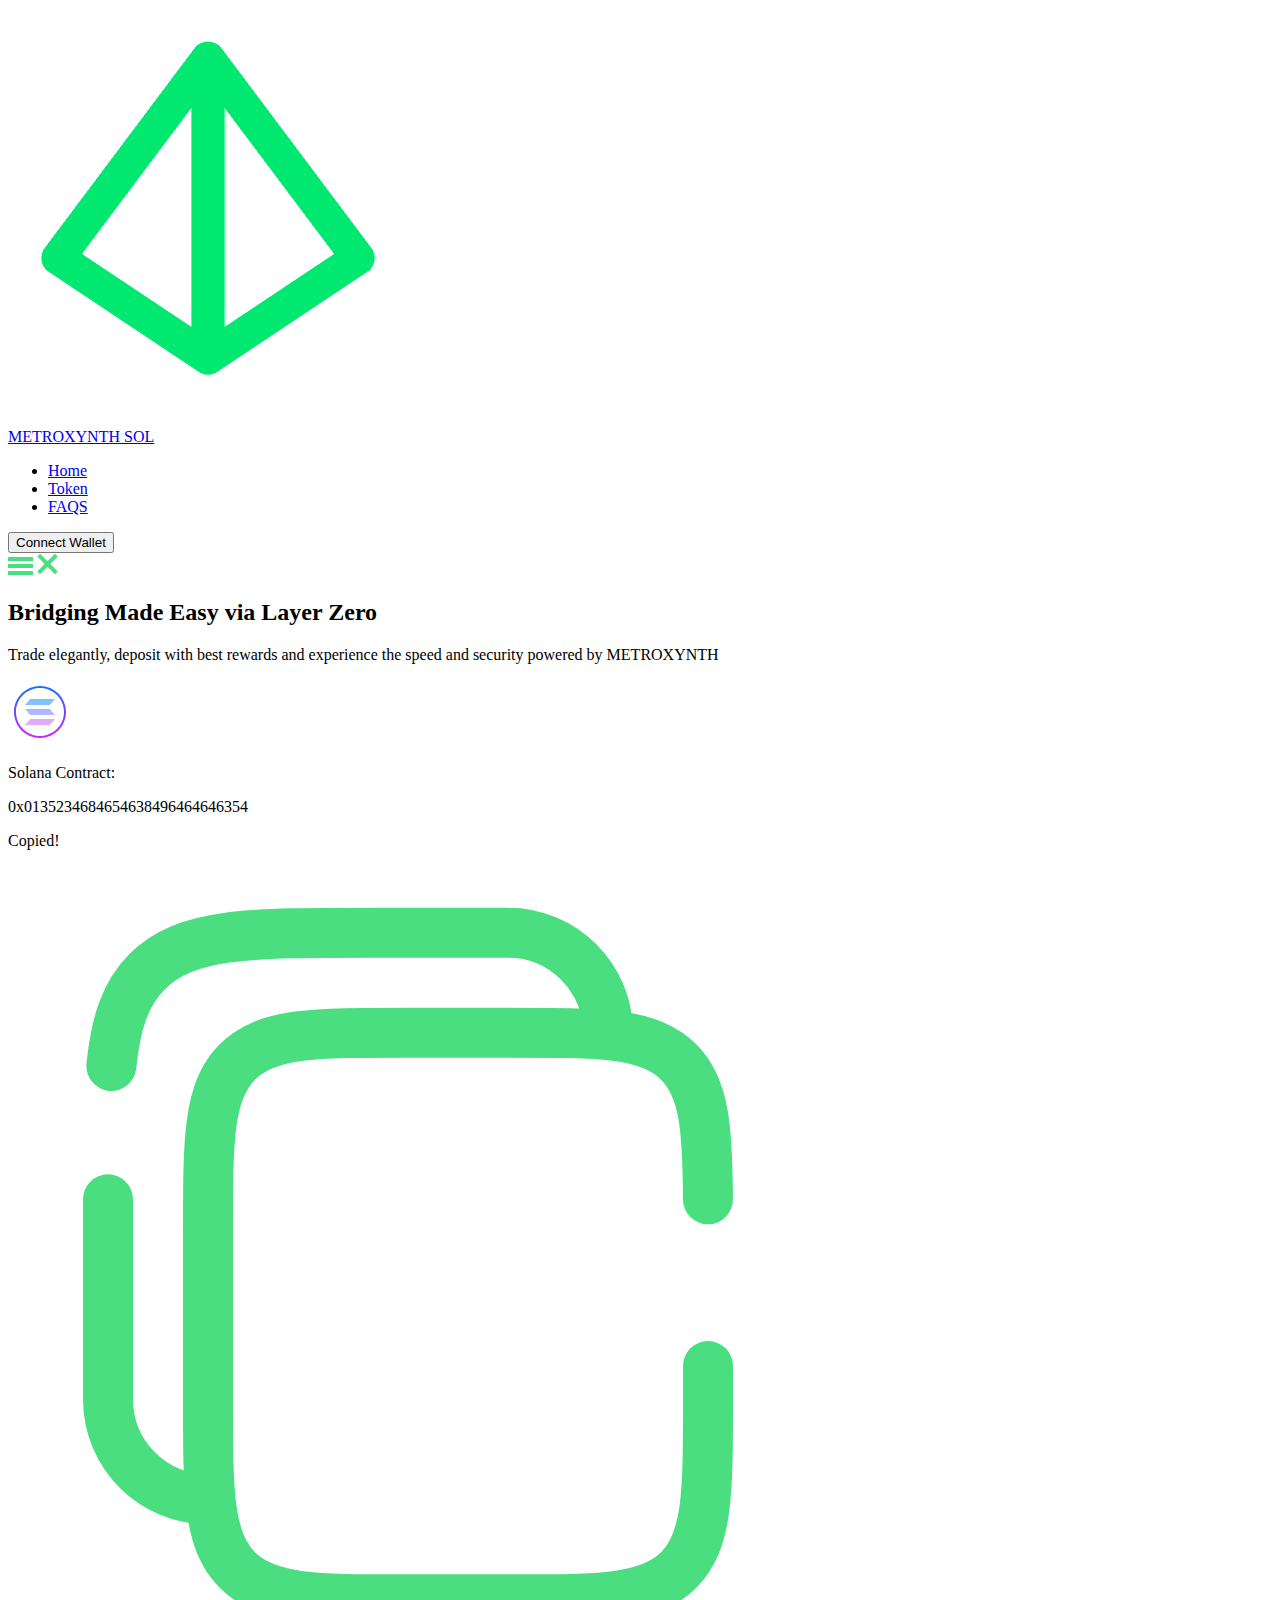
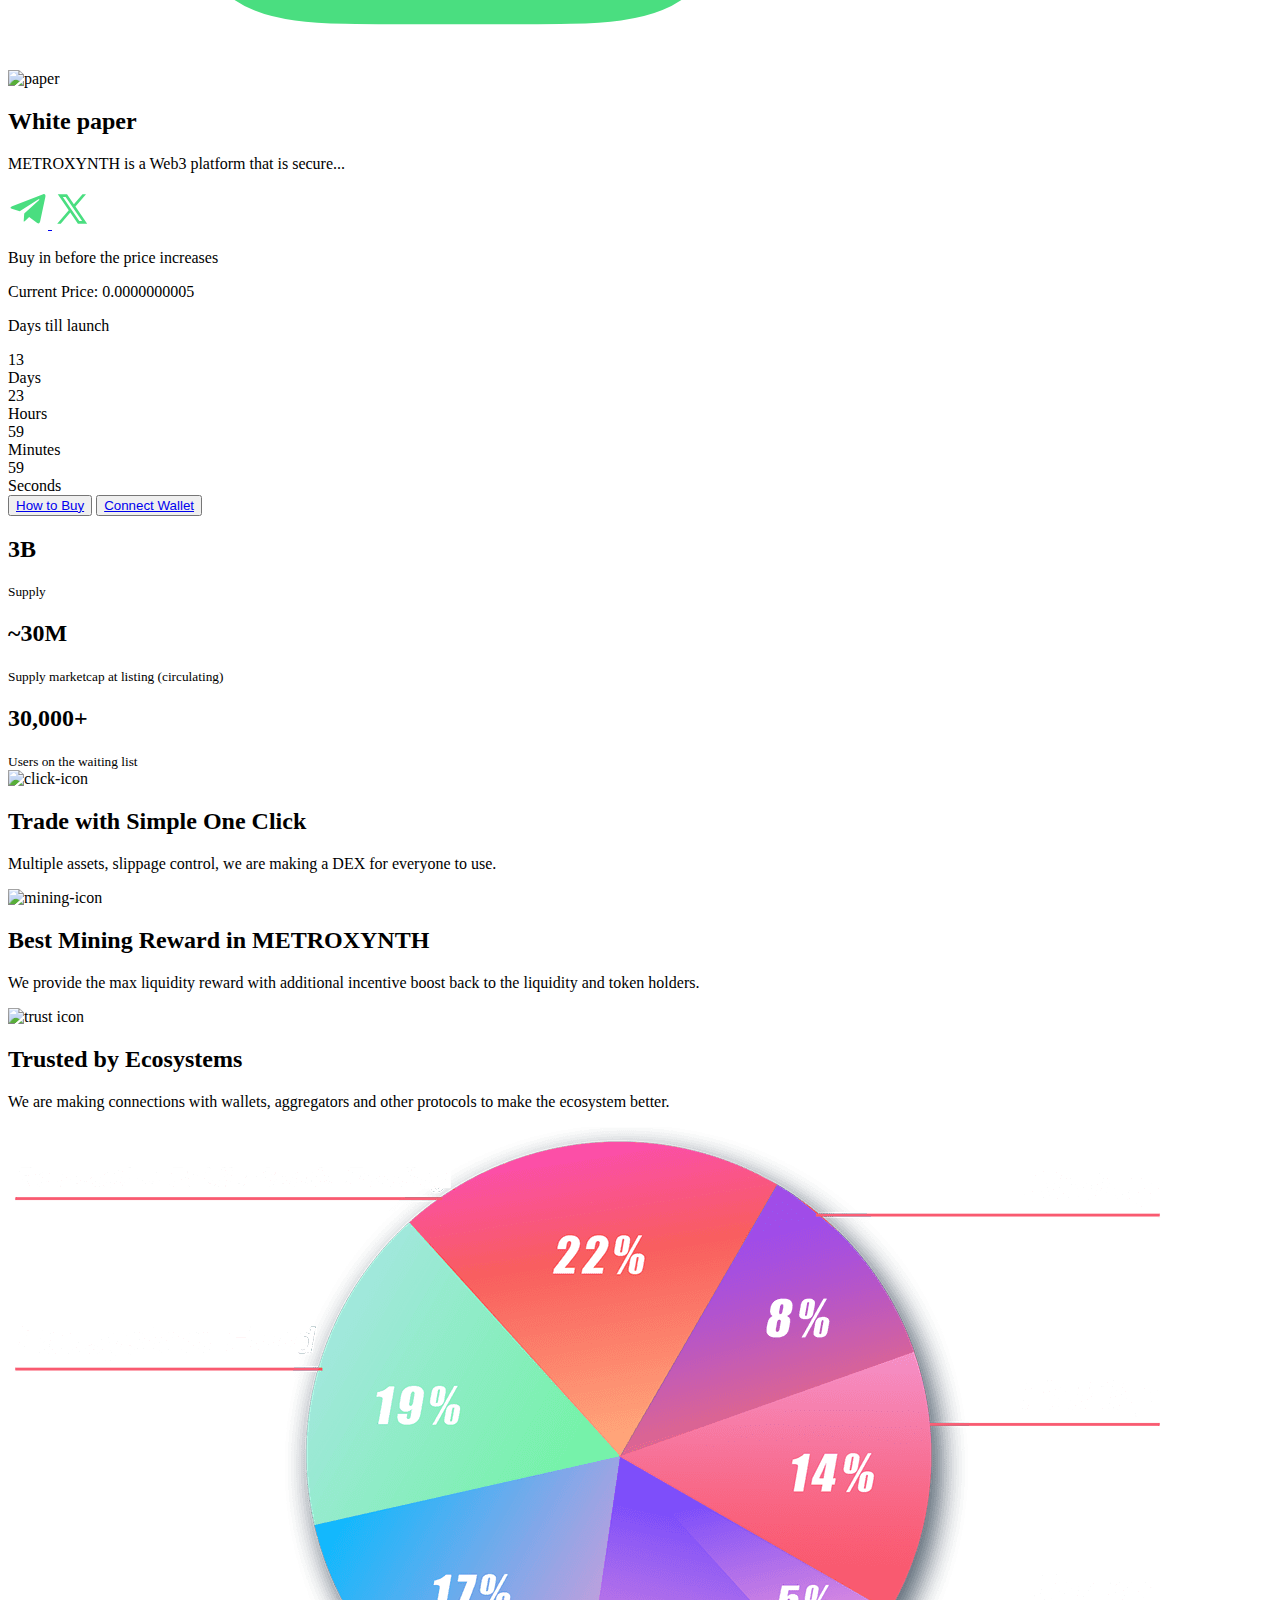
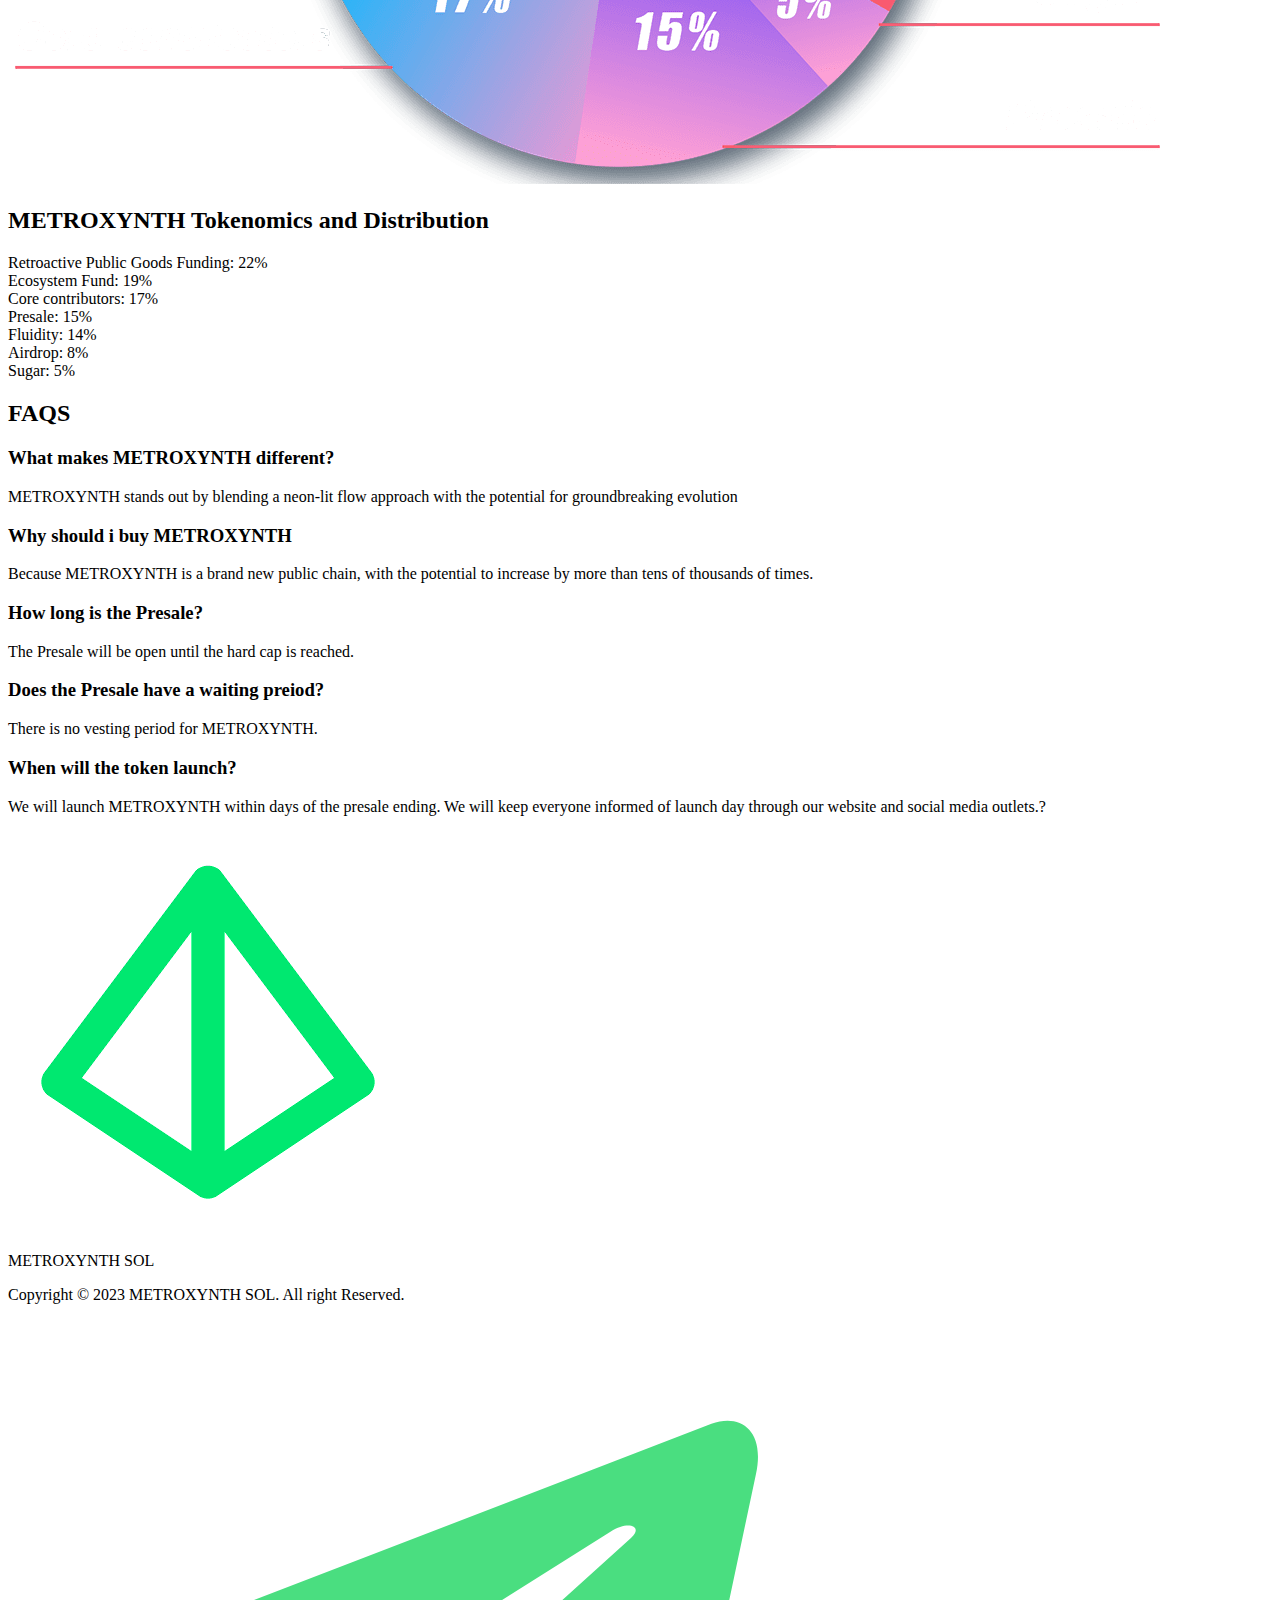
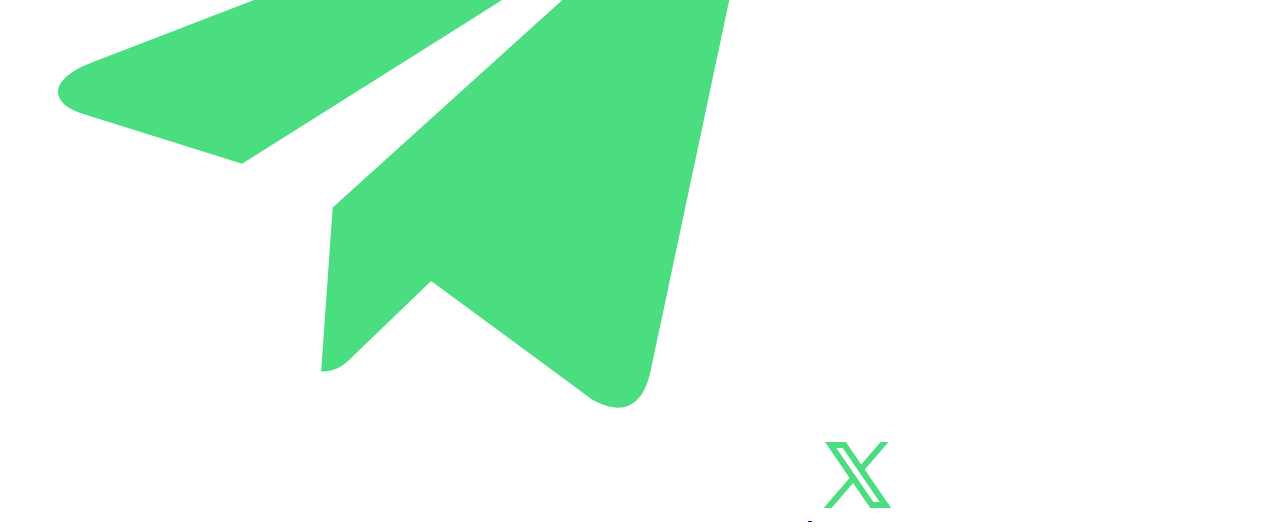
==== commit 3d1c8f02: "commit" ====
--- a/index.html
+++ b/index.html
@@ -58,7 +58,7 @@
           </div>
           <div class="flex gap-3 relative">
             <p class="text-white text-[15px] hover:text-green-400" id="address">0x0135234684654638496464646354</p>
-            <p class="absolute text-green-400 right-[10px] hidden" id="tooltipText">Copied!</p>
+            <p class="absolute text-green-400 right-[10px] hidden tooltip" id="tooltipText">Copied!</p>
             <img src="images/copy-svgrepo-com.svg" alt="" class="w-[15px] cursor-pointer" id="copyButton">
           </div>
         </div>
@@ -66,7 +66,7 @@
         <div class="absolute bg-green-400 opacity-[50%] z-[10] right-0 w-[500px] h-[500px] rounded-full blur-[10px] backdrop-blur-[10px]"></div>
 
   
-        <div class="flex gap-4 items-center border border-solid rounded-2xl border-green-400 p-6 mb-8 w-8/12 shadow shadow-green-200 hero-pointers">
+        <div class="flex gap-4 items-center border border-solid rounded-2xl border-green-400 p-6 mb-8 w-8/12 shadow shadow-green-200 relative z-50 hero-pointers">
           <img width="60" height="80" src="https://img.icons8.com/dotty/80/4ade80/paper.png" alt="paper"/>
           <div class="">
             <h2 class="text-white text-[18px] hover:text-green-400">White paper</h2>
@@ -74,14 +74,18 @@
           </div>
         </div>
   
-        <div class="flex gap-4 border border-solid rounded-2xl border-green-400 p-6 mb-8 w-8/12 shadow shadow-green-200 hero-pointers">
-          <img src="images/telegram-plane-svgrepo-com.svg" alt="" width="40">
-          <img src="images/icons8-twitterx.svg" alt="" width="40">
+        <div class="flex gap-4 border border-solid rounded-2xl border-green-400 p-6 mb-8 w-8/12 shadow shadow-green-200 relative z-50 hero-pointers">
+          <a href="https://t.me/metroxynthsol">
+            <img src="images/telegram-plane-svgrepo-com.svg" alt="" width="40">
+          </a>
+          <a href="https://x.com/Metroxynth_sol?t=QPGvT3JsB_OFQsk5Ya6GwQ&s=09">
+            <img src="images/icons8-twitterx.svg" alt="" width="40">
+          </a>
         </div>
       </div>
 
       <div class="flex flex-col items-center">
-        <p class="text-white text-[20px] mb-6">Buy in before the price increases</p>
+        <p class="text-white text-[20px] uppercase mb-6">Buy in before the price increases</p>
         <div class="mb-6">
           <p class="text-white text-[20px]">Current Price: <span class="">0.0000000005</span></p>
         </div>
@@ -161,7 +165,7 @@
         <p class="text-white text-[15px] text-center hover:text-green-400">We are making connections with wallets, aggregators and other protocols to make the ecosystem better.</p>
       </div>
     </section>
-  
+<!--   
     <section class="flex flex-col items-center justify-center mb-40 prada">
       <h2 class="text-[25px] mb-6 text-center text-white font-semibold">Built for the public good</h2>
       <p class="text-white text-[15px] text-center mb-12">METROXYNTH is more than just a blockchain. It's an experiment in sustainable ecosystem funding fueled by protocol revenue. Retroactive Public Goods Funding is simple: you build for the public good, you get paid.</p>
@@ -186,7 +190,7 @@
       </div>
       <img src="images/intro2.png" alt="">
     </section>
-  
+   -->
     <section class="grid grid-cols-2 gap-12 items-center mb-24 prada" id="toke">
       <img src="images/intro3.png" alt="">
       <div class="">
@@ -202,7 +206,7 @@
         </p>
       </div>
     </section>
-  
+<!--   
     <section class="mb-24">
       <h2 class="text-[25px] font-semibold text-white mb-6">Join the force with a good team</h2>
       <div class="flex gap-4 justify-around items-center border border-solid rounded-2xl border-green-400 p-6 mb-8 shadow shadow-green-200">
@@ -229,7 +233,7 @@
         </div>
       </div>
     </section>
-  
+   -->
     <section class="w-10/12 m-auto pd-24 faqs" id="faqs">
       <h2 class="text-[25px] font-semibold text-white mb-6 text-center">FAQS</h2>
       <div class="grid gap-8">
@@ -238,7 +242,7 @@
           <ion-icon name="remove-outline" class="hidden text-[15px] text-green-400 minus"></ion-icon>
           <div>
             <h3 class="text-green-400 text-[15px]">What makes METROXYNTH different?</h3>
-            <p class="text-white hidden mt-2">Lorem ipsum, dolor sit amet consectetur adipisicing elit. Possimus, tempore?</p>
+            <p class="text-white hidden mt-2">METROXYNTH stands out by blending a neon-lit flow approach with the potential for groundbreaking evolution</p>
           </div>
         </div>
         <div class="flex gap-2 rounded border-solid border-green-400 border p-4 cursor-pointer faq">
@@ -246,7 +250,7 @@
           <ion-icon name="remove-outline" class="hidden text-[15px] text-green-400 minus"></ion-icon>
           <div>
             <h3 class="text-green-400 text-[15px]">Why should i buy METROXYNTH</h3>
-            <p class="text-white hidden mt-2">Lorem ipsum, dolor sit amet consectetur adipisicing elit. Possimus, tempore?</p>
+            <p class="text-white hidden mt-2">Because METROXYNTH is a brand new public chain, with the potential to increase by more than tens of thousands of times.</p>
           </div>
         </div>
         <div class="flex gap-2 rounded border-solid border-green-400 border p-4 cursor-pointer faq">
@@ -254,7 +258,7 @@
           <ion-icon name="remove-outline" class="hidden text-[15px] text-green-400 minus"></ion-icon>
           <div>
             <h3 class="text-green-400 text-[15px]">How long is the Presale?</h3>
-            <p class="text-white hidden mt-2">Lorem ipsum, dolor sit amet consectetur adipisicing elit. Possimus, tempore?</p>
+            <p class="text-white hidden mt-2">The Presale will be open until the hard cap is reached.</p>
           </div>
         </div>
         <div class="flex gap-2 rounded border-solid border-green-400 border p-4 cursor-pointer faq">
@@ -262,7 +266,7 @@
           <ion-icon name="remove-outline" class="hidden text-[15px] text-green-400 minus"></ion-icon>
           <div>
             <h3 class="text-green-400 text-[15px]">Does the Presale have a waiting preiod?</h3>
-            <p class="text-white hidden mt-2">Lorem ipsum, dolor sit amet consectetur adipisicing elit. Possimus, tempore?</p>
+            <p class="text-white hidden mt-2">There is no vesting period for METROXYNTH.</p>
           </div>
         </div>
         <div class="flex gap-2 rounded border-solid border-green-400 border p-4 cursor-pointer faq">
@@ -270,7 +274,7 @@
           <ion-icon name="remove-outline" class="hidden text-[15px] text-green-400 minus"></ion-icon>
           <div>
             <h3 class="text-green-400 text-[15px]">When will the token launch?</h3>
-            <p class="text-white hidden mt-2">Lorem ipsum, dolor sit amet consectetur adipisicing elit. Possimus, tempore?</p>
+            <p class="text-white hidden mt-2">We will launch METROXYNTH within days of the presale ending. We will keep everyone informed of launch day through our website and social media outlets.?</p>
           </div>
         </div>
       </div>
@@ -281,12 +285,16 @@
   <footer class="w-10/12 m-auto border-t border-t-green-400 p-6 flex items-center justify-between footer">
     <div class="flex items-center gap-3">
       <img src="images/xVmnSiMo_400x400.png" alt="" class="w-[40px]">
-      <p class="text-green-400 text-[20px] font-semibold tracking-tighter">METROXYNTH INU</p>
-    </div>
-    <p class="text-green-400 ">Copyright &copy 2023 METROXYNTH INU. All right Reserved.</p>
+      <p class="text-green-400 text-[20px] font-semibold tracking-tighter">METROXYNTH SOL</p>
+    </div>
+    <p class="text-green-400 ">Copyright &copy 2023 METROXYNTH SOL. All right Reserved.</p>
     <div class="flex gap-2">
-      <img src="images/telegram-plane-svgrepo-com.svg" alt="" class="w-[30px]">
-      <img src="images/icons8-twitterx.svg" alt="" class="w-[30px]">
+      <a href="https://t.me/metroxynthsol">
+        <img src="images/telegram-plane-svgrepo-com.svg" alt="" class="w-[30px]">
+      </a>
+      <a href="https://x.com/Metroxynth_sol?t=QPGvT3JsB_OFQsk5Ya6GwQ&s=09">
+        <img src="images/icons8-twitterx.svg" alt="" class="w-[30px]">
+      </a>
     </div>
   </footer>
 
@@ -339,6 +347,9 @@
         display: flex;
         flex-direction: column;
       }
+      .tooltip{
+        top: -20px;
+      }
       .faqs{
         width: 100%;
       }
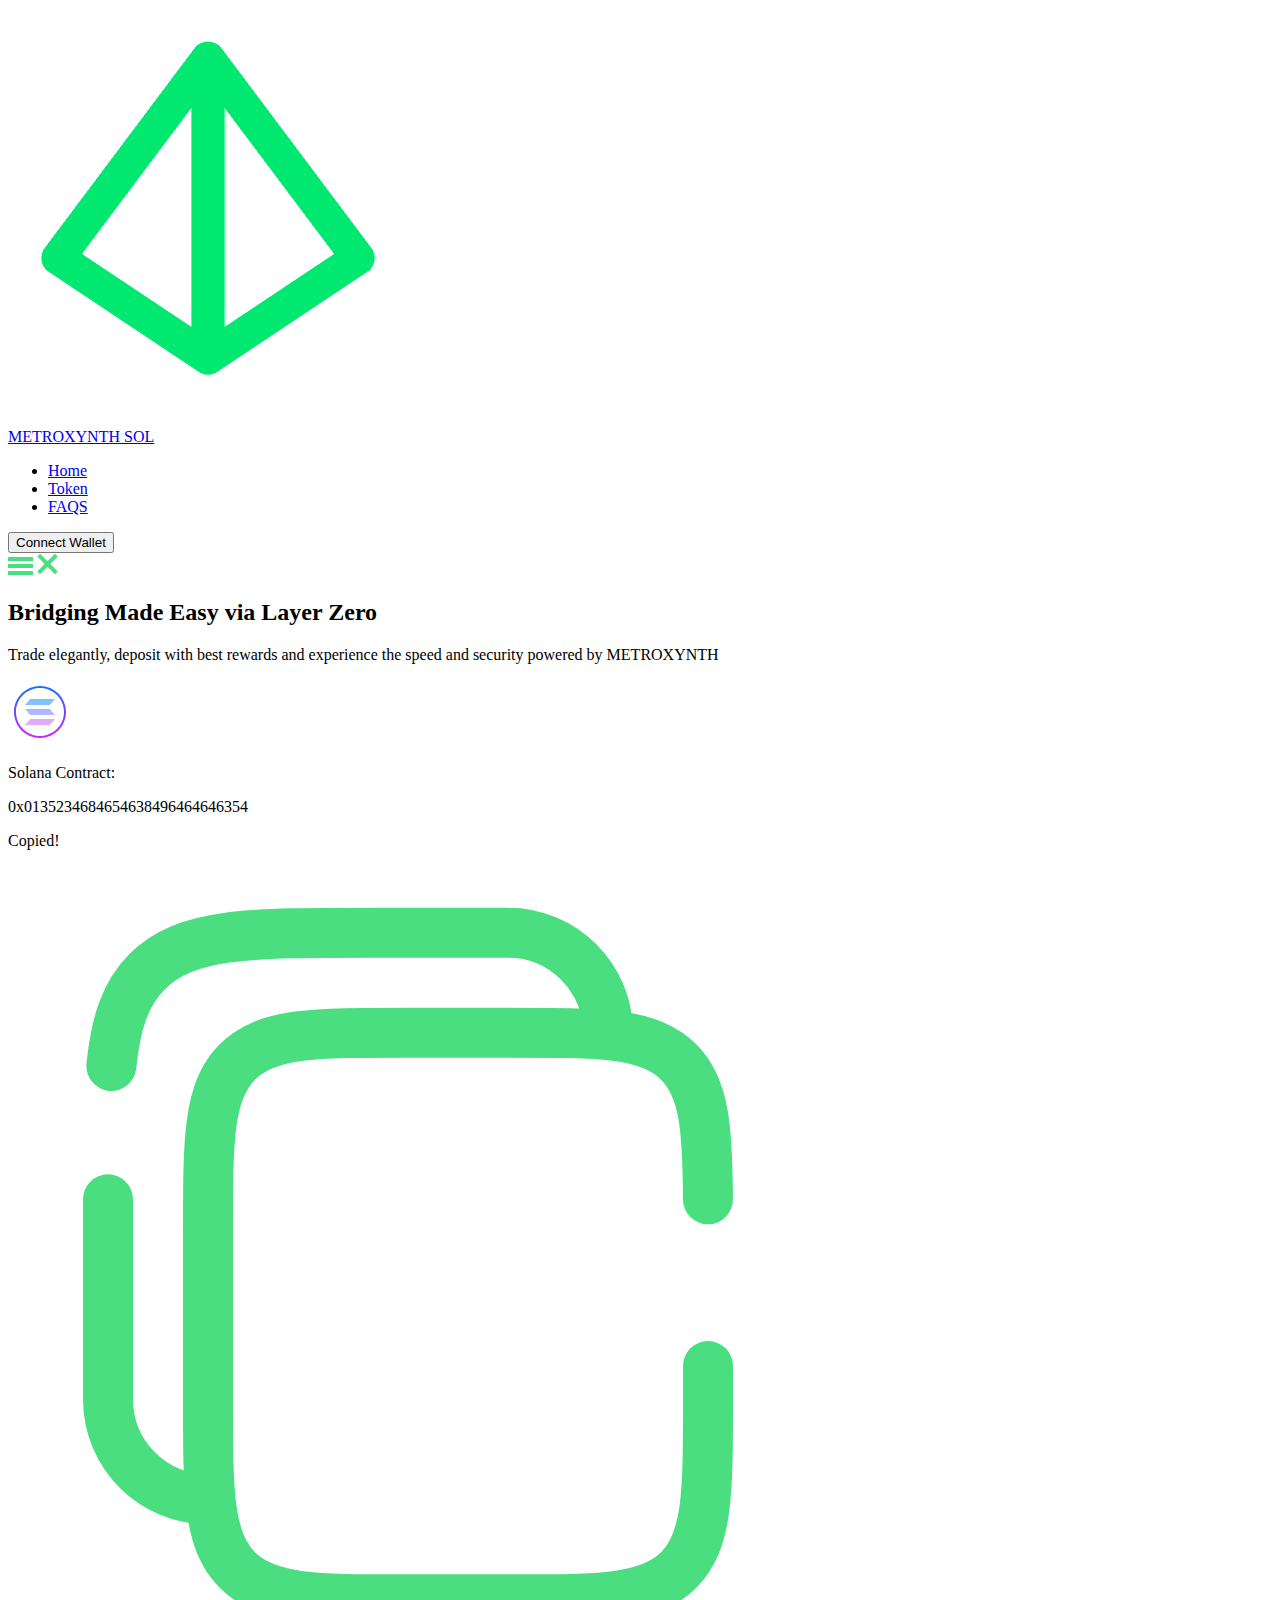
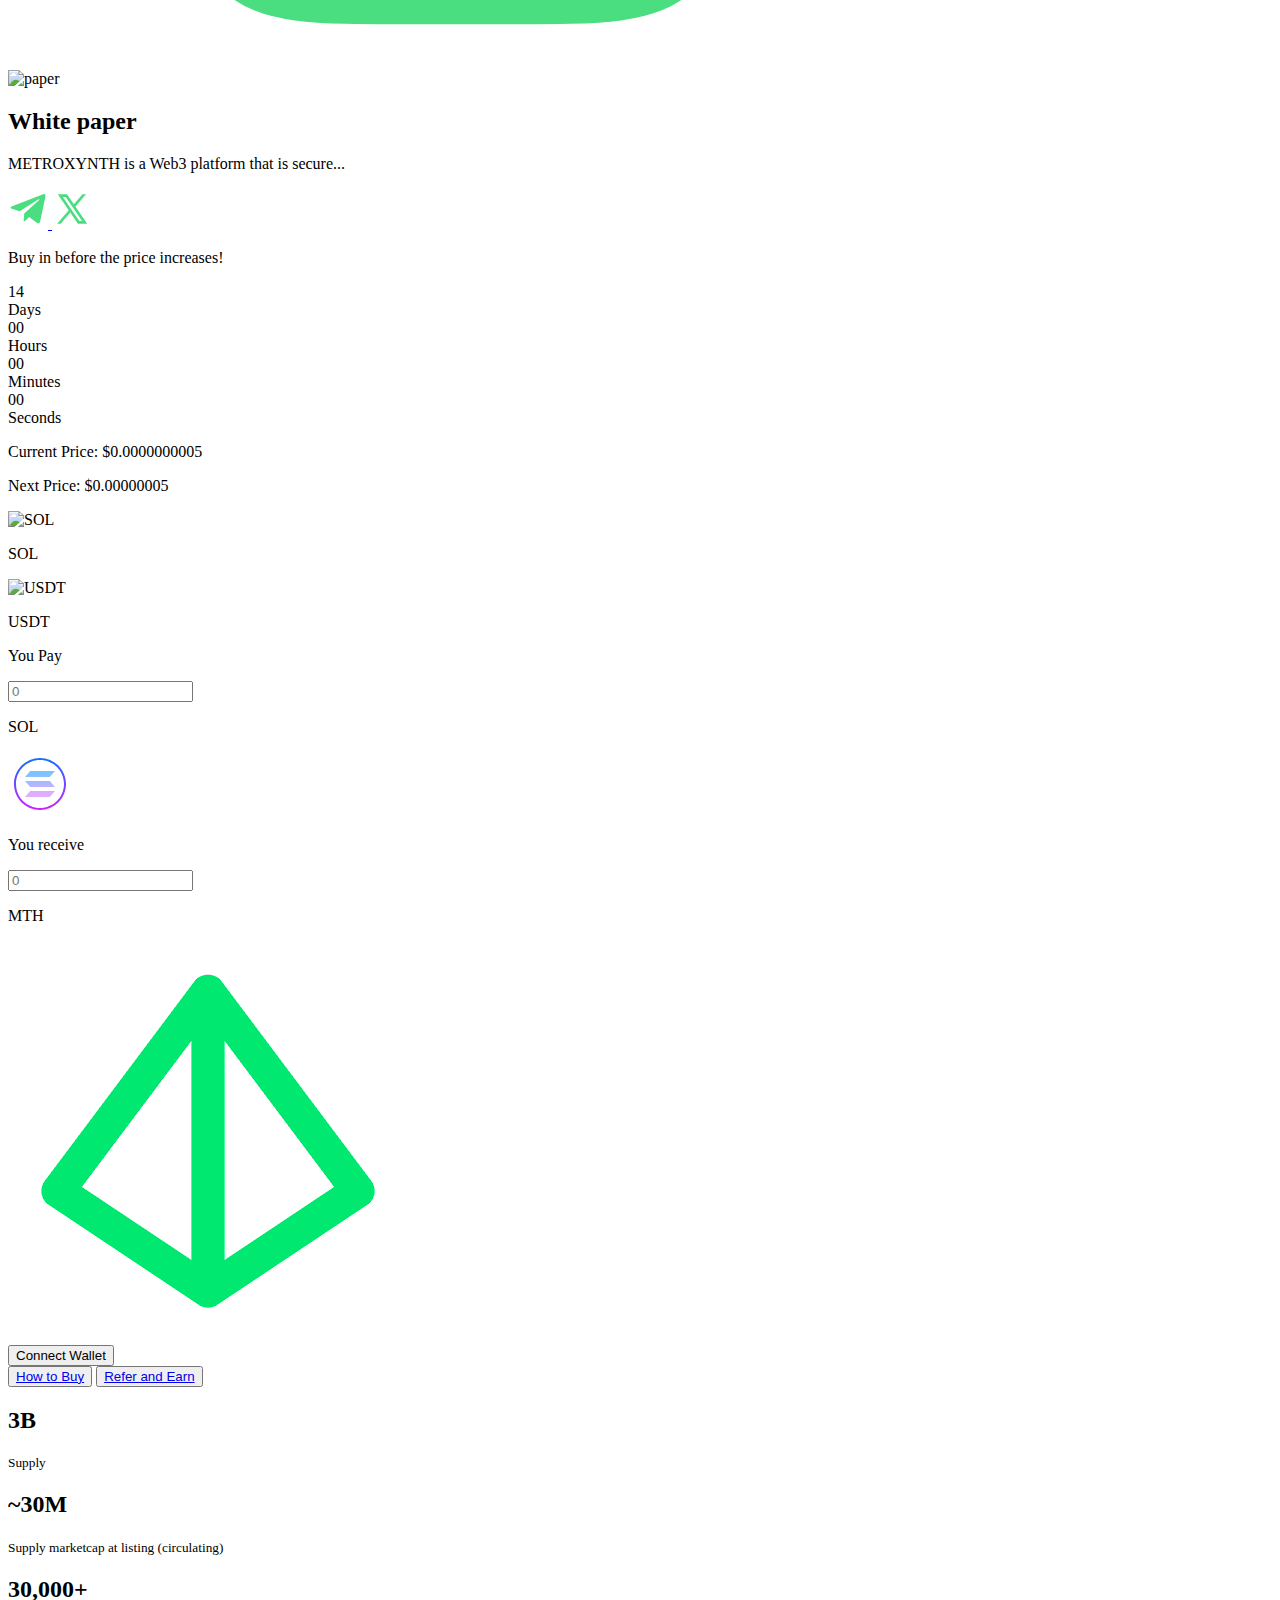
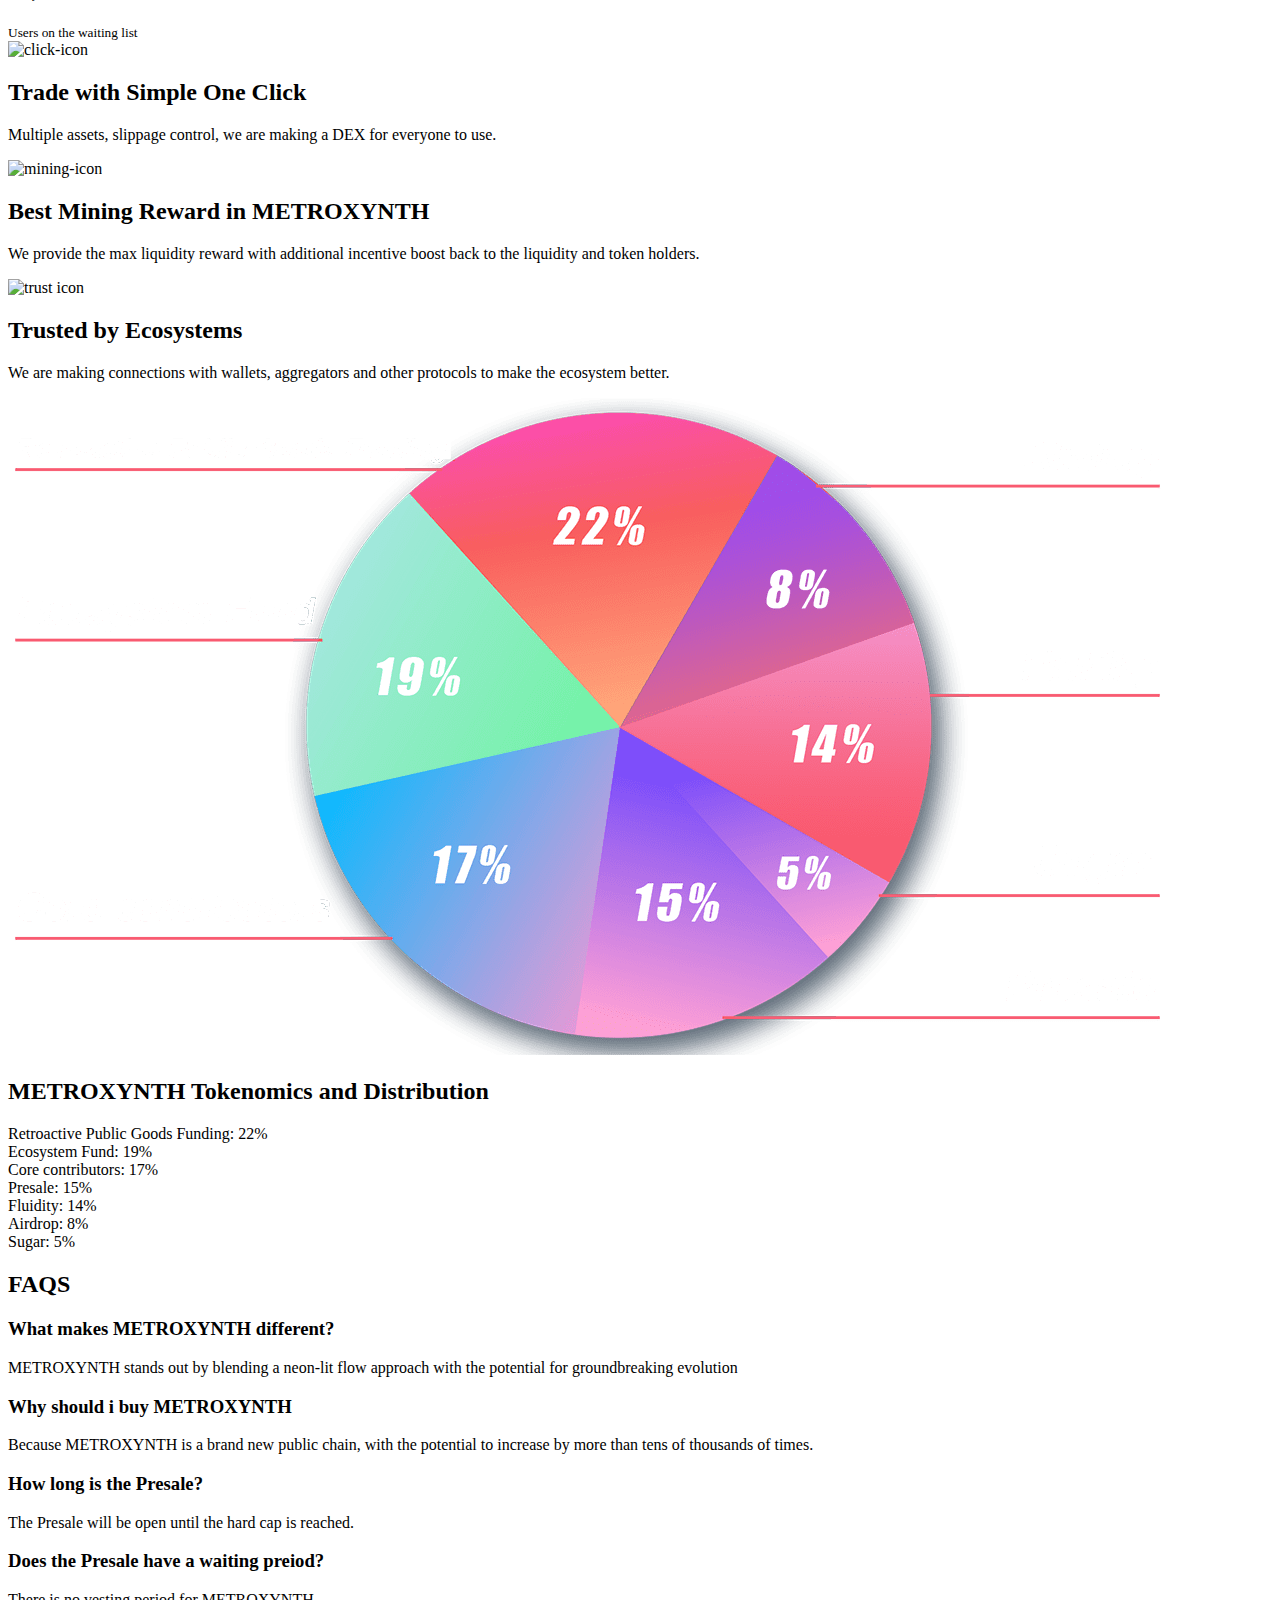
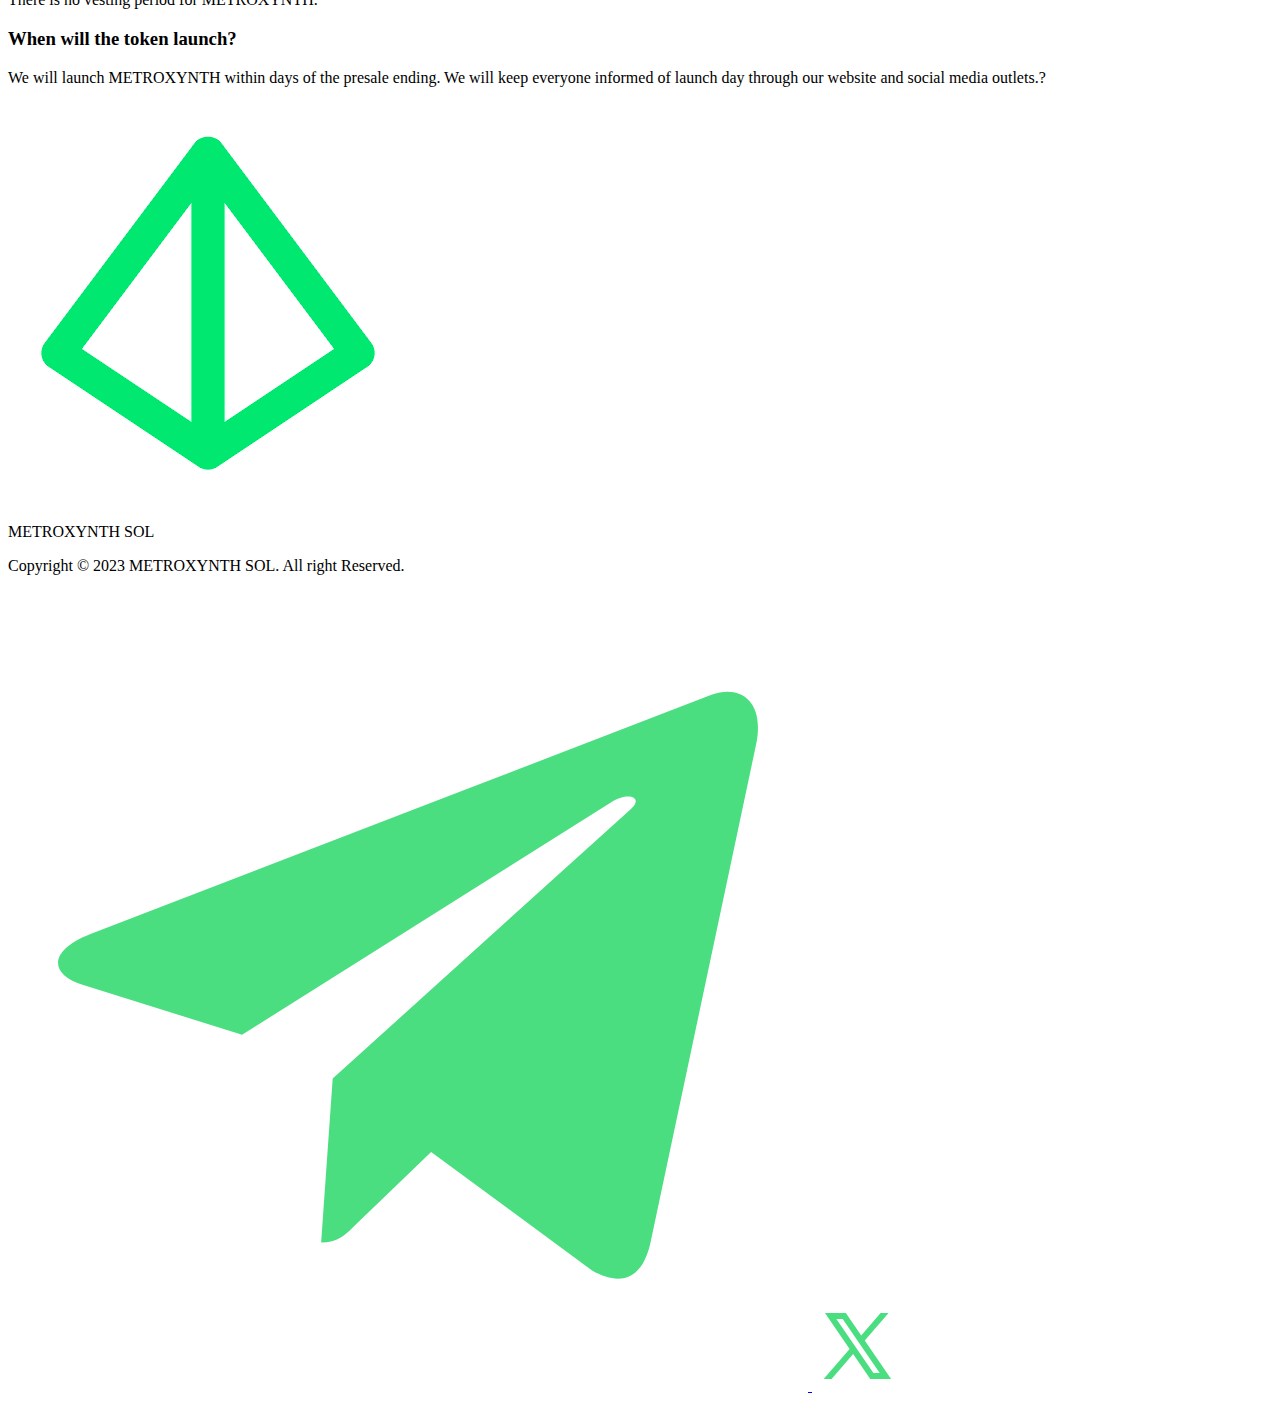
==== commit ef13d9f2: "commit" ====
--- a/index.html
+++ b/index.html
@@ -84,53 +84,103 @@
         </div>
       </div>
 
-      <div class="flex flex-col items-center">
-        <p class="text-white text-[20px] uppercase mb-6">Buy in before the price increases</p>
-        <div class="mb-6">
-          <p class="text-white text-[20px]">Current Price: <span class="">0.0000000005</span></p>
-        </div>
-        <div class="border border-green-400 border-solid p-4 mb-8 timer">
-          <p class="text-center text-green-400 mb-4 text-[20px] font-semibold">Days till launch</p>
-          <div class="flex px-4 justify-center gap-4">
-            <div class="border border-solid border-green-400 rounded p-4">
-              <div class="flex flex-col items-center">
-                <div id="days-card"></div>
-                <div class="text-[40px] text-green-400 font-semibold" id="days">00</div>
-                <div id="days-card"></div>
+      <!-- DEX CALCULATOR -->
+
+      <div class="flex flex-col items-center w-full">
+        <div class="w-10/12 m-auto p-8 rounded-t-2xl bg-slate-800">
+          <p class="text-white text-[20px] text-center uppercase font-bold">Buy in before the price increases!</p>
+
+          <!-- TIMER CONTAINER -->
+          <div class="p-2 mb-4 timer">
+            <div class="flex px-4 justify-between gap-4">
+              <div class="rounded p-2">
+                <div class="flex flex-col items-center">
+                  <div id="days-card"></div>
+                  <div class="text-[20px] text-green-400 font-semibold" id="days">00</div>
+                  <div id="days-card"></div>
+                </div>
+                <div class="text-green-400 text-center">Days</div>
               </div>
-              <div class="text-green-400 text-center">Days</div>
+              <div class="rounded p-2">
+                <div class="flex flex-col items-center">
+                  <div id="hours-card"></div>
+                  <div class="text-[20px] text-green-400 font-semibold" id="hours">00</div>
+                  <div id="days-card"></div>
+                </div>
+                <div class="text-green-400 text-center">Hours</div>
+              </div>
+              <div class="rounded p-2">
+                <div class="flex flex-col items-center">
+                  <div id="minutes-card"></div>
+                  <div class="text-[20px] text-green-400 font-semibold" id="minutes">00</div>
+                  <div id="days-card"></div>
+                </div>
+                <div class="text-green-400 text-center">Minutes</div>
+              </div>
+              <div class="rounded p-2">
+                <div class="flex flex-col items-center">
+                  <div id="seconds-card"></div>
+                  <div class="text-[20px] text-green-400 font-semibold" id="seconds">00</div>
+                  <div id="days-card"></div>
+                </div>
+                <div class="text-green-400 text-center">Seconds</div>
+              </div>
             </div>
-            <div class="border border-solid border-green-400 rounded p-4">
-              <div class="flex flex-col items-center">
-                <div id="hours-card"></div>
-                <div class="text-[40px] text-green-400 font-semibold" id="hours">00</div>
-                <div id="days-card"></div>
-              </div>
-              <div class="text-green-400 text-center">Hours</div>
+          </div>
+
+          <!-- TIMER CONTAINER ENDS -->
+
+          <div class="flex justify-between">
+            <p class="text-white text-[13px]">Current Price: <span class="">$0.0000000005</span></p>
+            <p class="text-white text-[13px]">Next Price: <span class="">$0.00000005</span></p>
+          </div>
+        </div>
+
+        <!-- BOTTOM CONTAINER -->
+        <div class="p-8 w-10/12 m-auto rounded-b-3xl relative z-50 bg-gray-700">
+          <div class="flex gap-6 mb-8">
+            <div class="flex gap-2 items-center bg-green-400 py-2 px-16 rounded-full cursor-pointer">
+              <img width="25" height="25" src="https://img.icons8.com/nolan/64/solana.png" alt="SOL"/>
+              <p class="text-white text-[16px]">SOL</p>
             </div>
-            <div class="border border-solid border-green-400 rounded p-4">
-              <div class="flex flex-col items-center">
-                <div id="minutes-card"></div>
-                <div class="text-[40px] text-green-400 font-semibold" id="minutes">00</div>
-                <div id="days-card"></div>
-              </div>
-              <div class="text-green-400 text-center">Minutes</div>
+            <div class="flex gap-2 items-center bg-green-400 py-2 px-16 rounded-full cursor-pointer">
+              <img width="25" height="25" src="https://img.icons8.com/color/48/000000/tether--v2.png" alt="USDT" class=""/>
+              <p class="text-white text-[16px]">USDT</p>
             </div>
-            <div class="border border-solid border-green-400 rounded p-4">
-              <div class="flex flex-col items-center">
-                <div id="seconds-card"></div>
-                <div class="text-[40px] text-green-400 font-semibold" id="seconds">00</div>
-                <div id="days-card"></div>
-              </div>
-              <div class="text-green-400 text-center">Seconds</div>
+          </div>
+          <div class="">
+            <p class="text-white mb-4">You Pay</p>
+            <div class="flex w-full items-center mb-6 bg-slate-900 rounded-full">
+              <input type="number" placeholder="0" class="w-10/12 py-4 px-6 rounded-l-full text-[15px] bg-transparent">
+              <span class="flex items-center">
+                <p class="text-white">SOL</p>
+                <img src="images/icons8-solana.svg" alt="" class="w-[25px]">
+              </span>
             </div>
           </div>
-        </div>
-        <div class="flex gap-6 items-center justify-center">
-          <button class="bg-green-400 text-white relative z-[50] px-4 py-2 border border-solid border-transparent text-[15px] rounded-full hover:text-green-400 hover:bg-transparent hover:border-green-400 "><a href="how-to-buy.html">How to Buy</a></button>
-          <button class="bg-green-400 text-white relative z-[50] px-4 py-2 border border-solid border-transparent text-[15px] rounded-full hover:text-green-400 hover:bg-transparent hover:border-green-400 "><a href="how-to-buy.html">Connect Wallet</a></button>
-        </div>
-      </div>
+          <div class="mb-6">
+            <p class="text-white mb-4">You receive</p>
+            <div class="flex w-full items-center mb-6 bg-slate-900 rounded-full">
+              <input type="number" placeholder="0" class="w-10/12 py-4 px-6 rounded-l-full text-[15px] bg-transparent">
+              <span class="flex items-center">
+                <p class="text-white">MTH</p>
+                <img src="images/xVmnSiMo_400x400.png" alt="" class="w-[25px]">
+              </span>
+            </div>
+          </div>
+          <button class="bg-green-400 text-white relative z-[50] px-4 py-2 border border-solid border-transparent text-[20px] rounded-full hover:text-green-400 hover:bg-transparent hover:border-green-400 w-full mb-8" id="">Connect Wallet</button>
+          <div class="flex gap-6 items-center justify-center mb-4">
+            <button class="bg-green-400 text-white relative z-[50] px-4 py-2 border border-solid border-transparent text-[20px] rounded-full hover:text-green-400 hover:bg-transparent hover:border-green-400 w-full"><a href="how-to-buy.html">How to Buy</a></button>
+            <button class="bg-green-400 text-white relative z-[50] px-4 py-2 border border-solid border-transparent text-[20px] rounded-full hover:text-green-400 hover:bg-transparent hover:border-green-400 w-full"><a href="how-to-buy.html">Refer and Earn</a></button>
+          </div>
+        </div>
+      </div>
+
+      <!-- DEX CALCULATRO ENDS -->
+
+      <!-- REFER AND EARN MODAL -->
+      <div class=""></div>
+      <!-- REFER AND EARN MODAL ENDS -->
     </section>
   
     <section class="grid grid-cols-3 gap-[6] w-10/12 m-auto pb-32 balance">
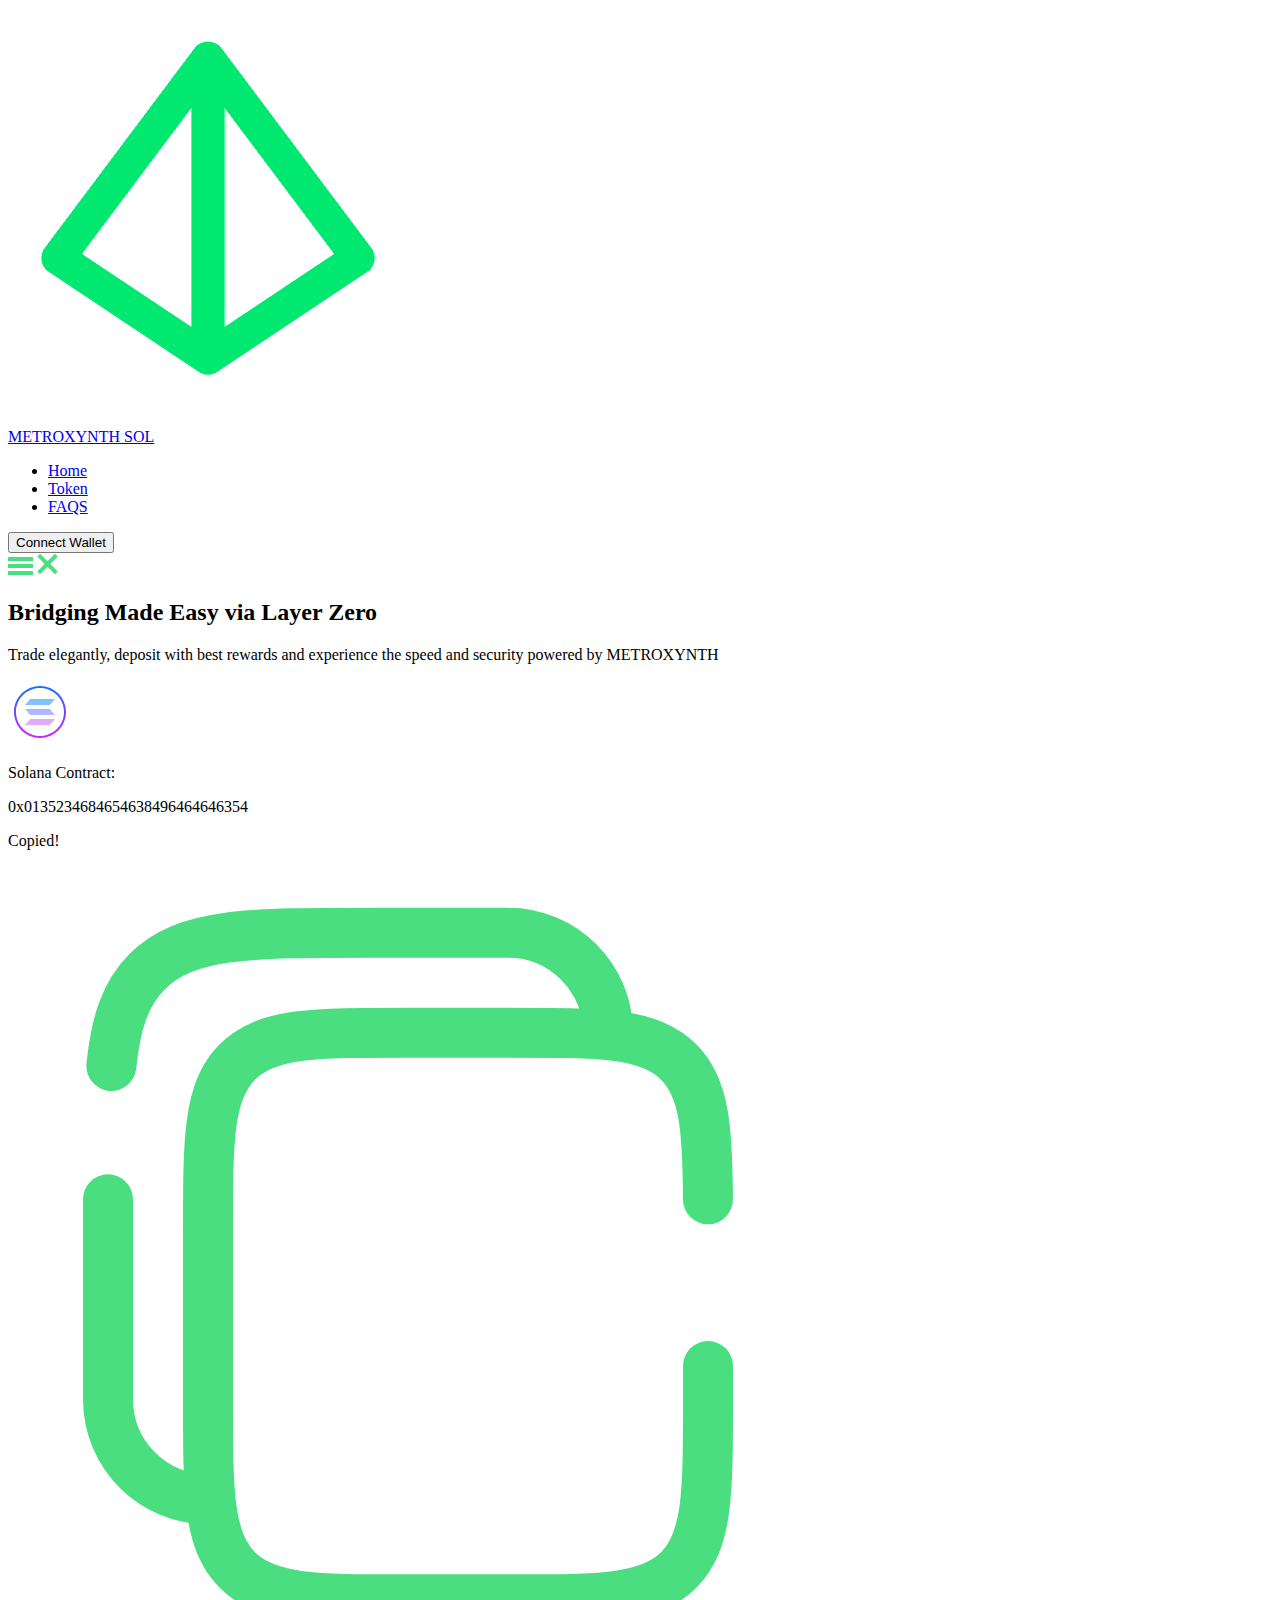
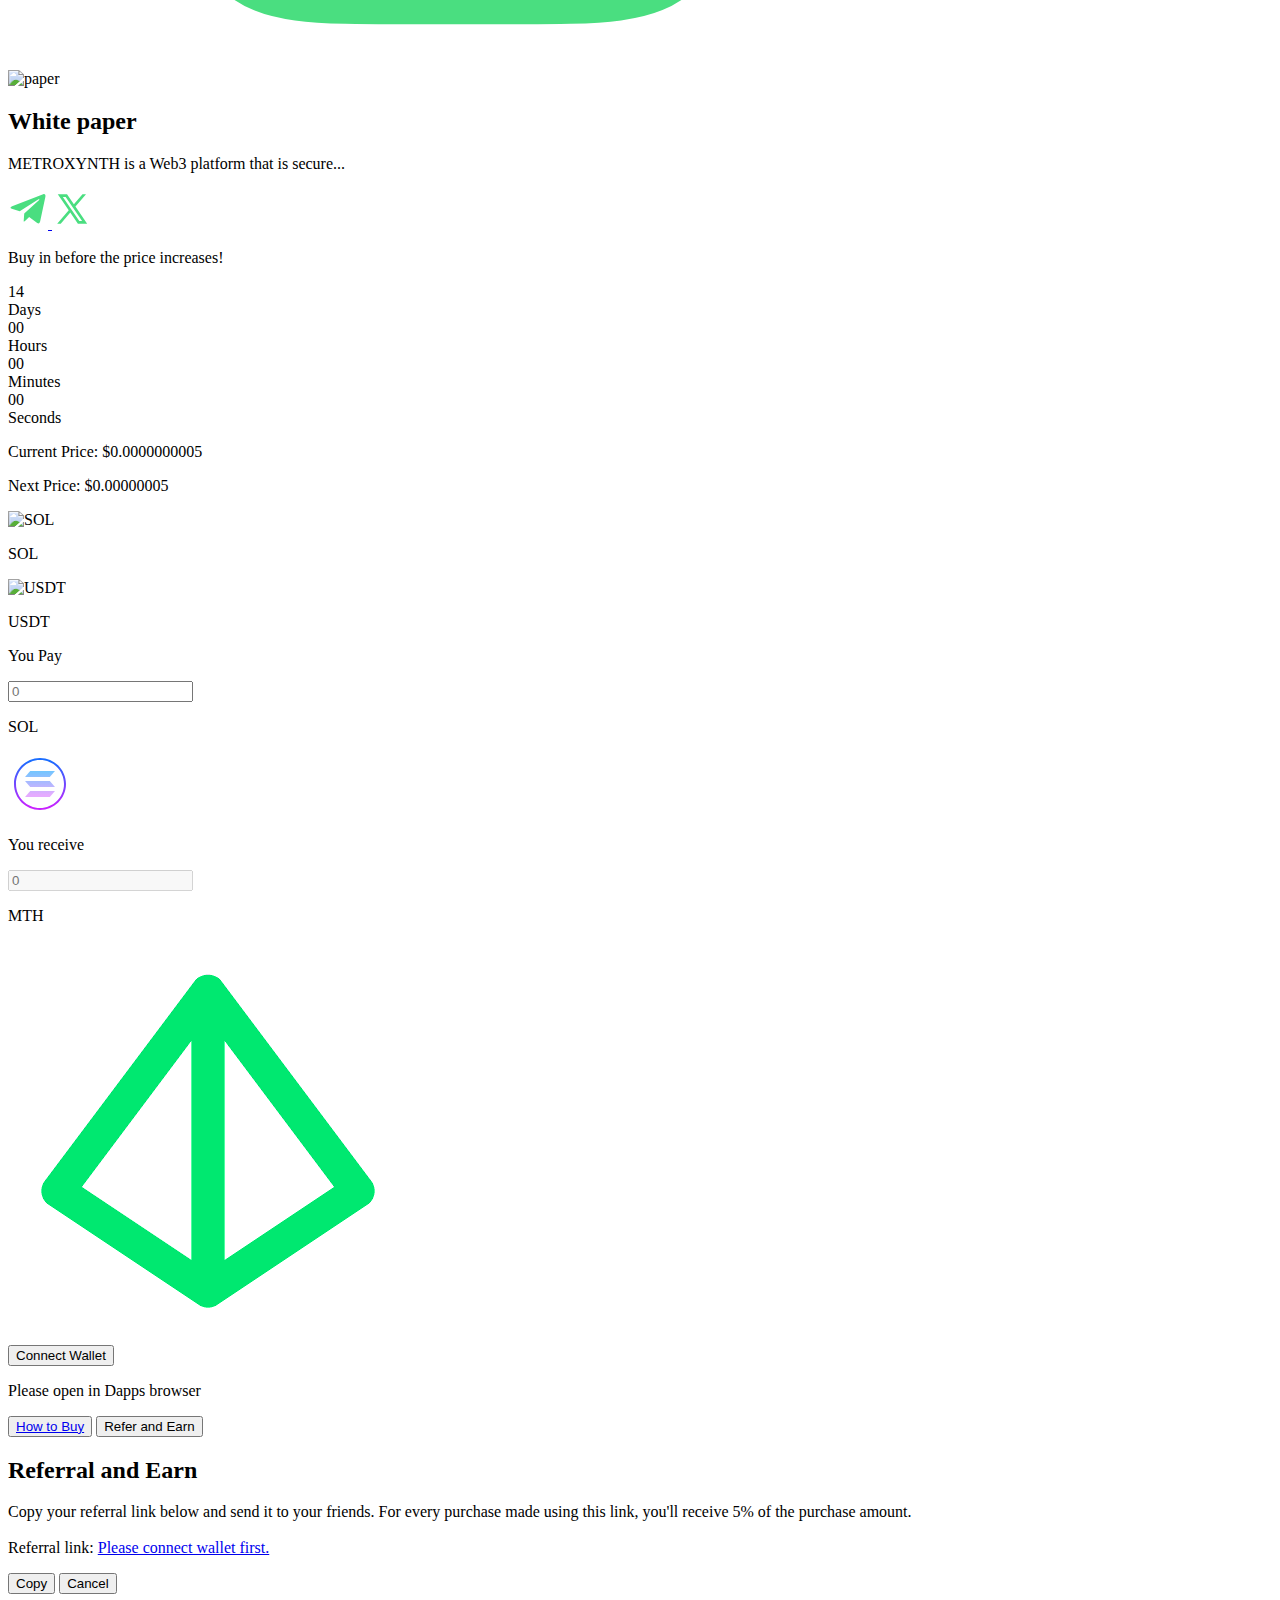
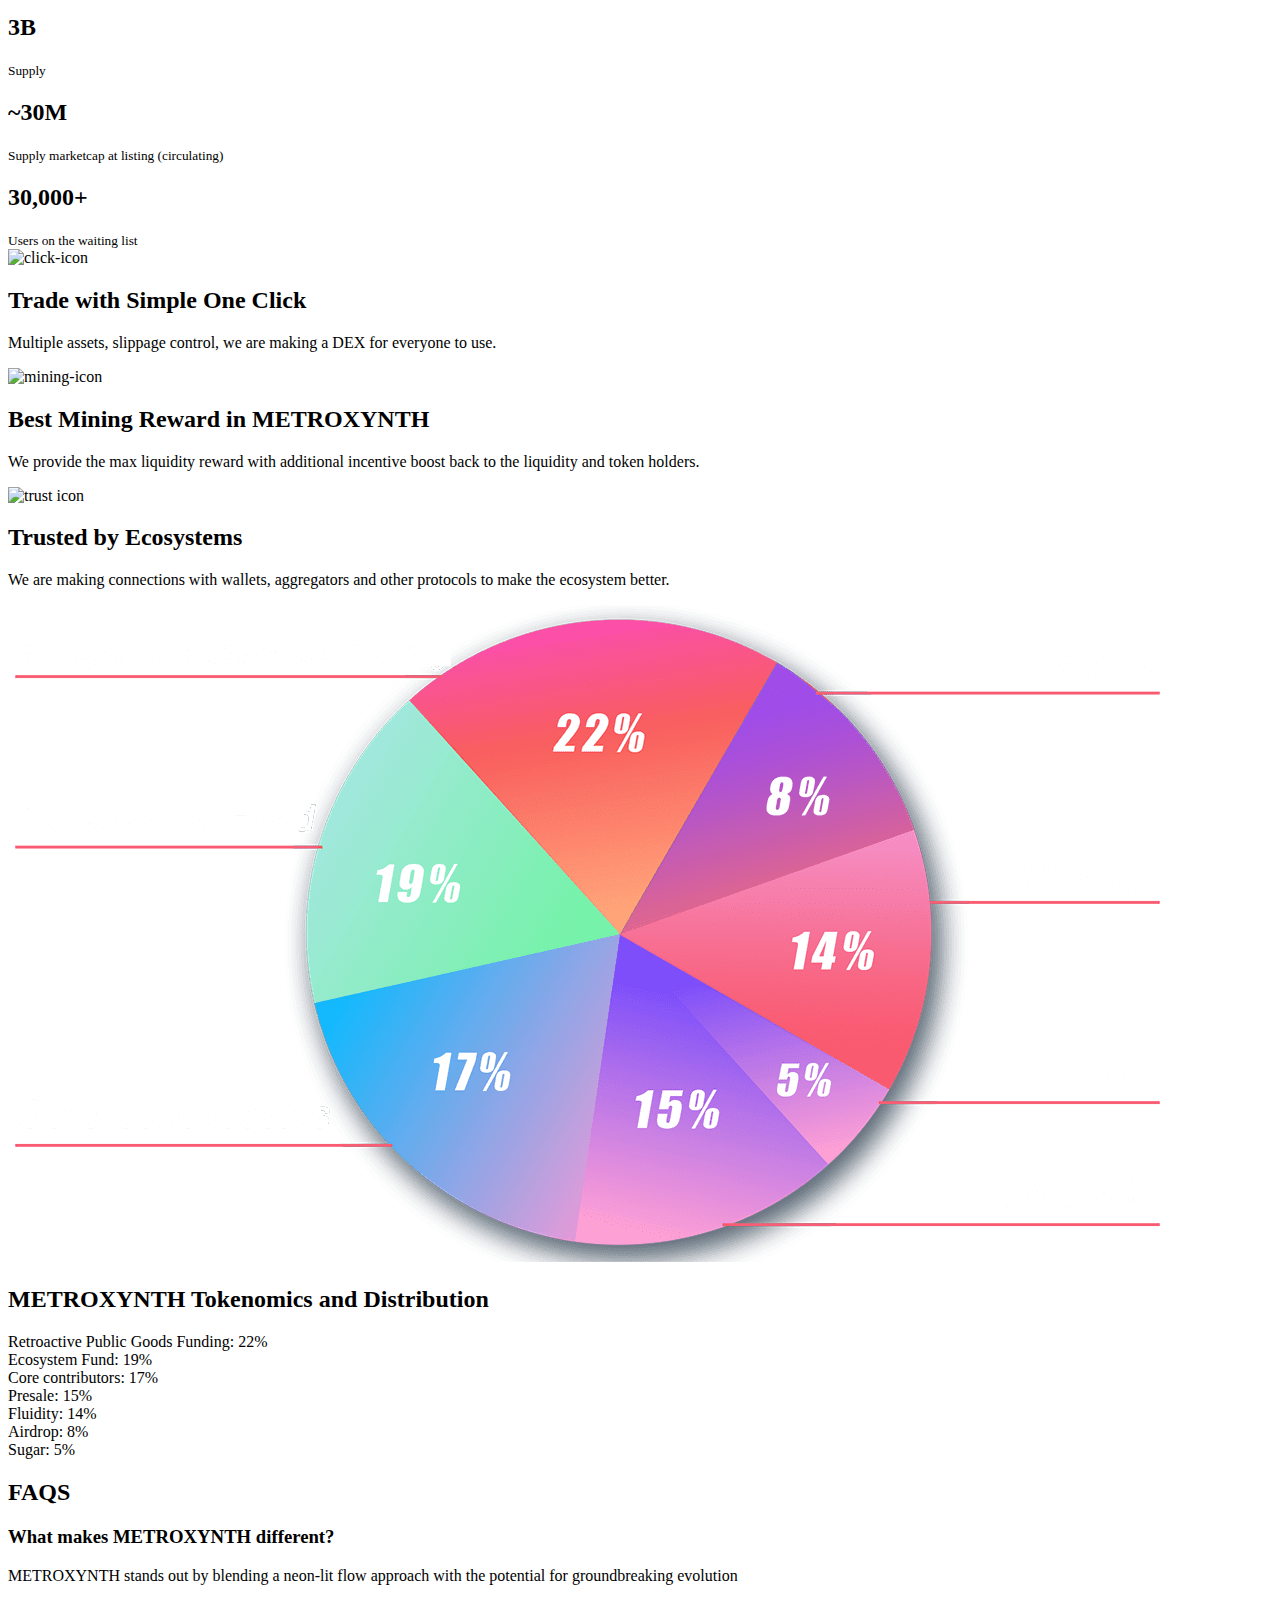
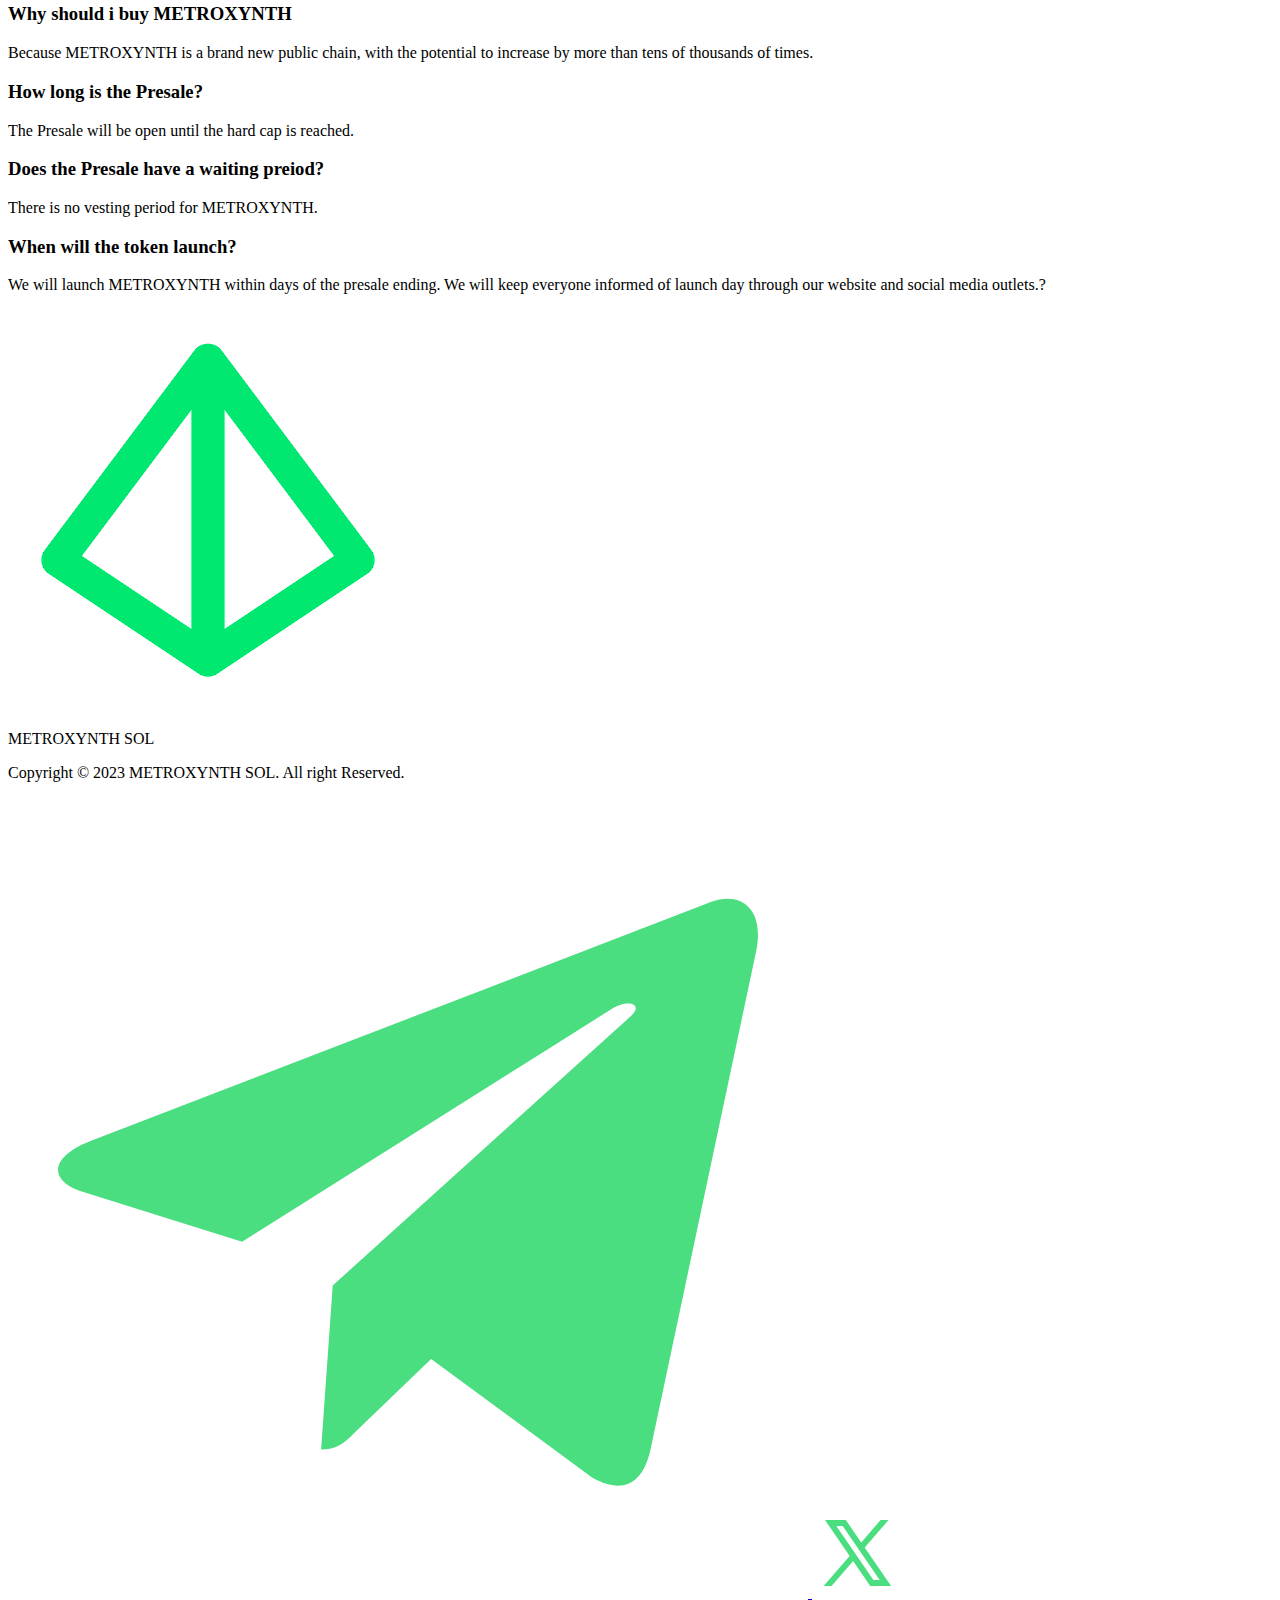
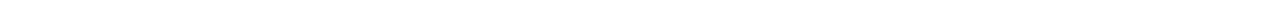
==== commit 4a0e6d30: "commit" ====
--- a/index.html
+++ b/index.html
@@ -151,7 +151,7 @@
           <div class="">
             <p class="text-white mb-4">You Pay</p>
             <div class="flex w-full items-center mb-6 bg-slate-900 rounded-full">
-              <input type="number" placeholder="0" class="w-10/12 py-4 px-6 rounded-l-full text-[15px] bg-transparent">
+              <input type="number" placeholder="0" class="appearance-none w-10/12 py-4 px-6 rounded-l-full text-[15px] bg-transparent text-white outline-none ">
               <span class="flex items-center">
                 <p class="text-white">SOL</p>
                 <img src="images/icons8-solana.svg" alt="" class="w-[25px]">
@@ -161,27 +161,42 @@
           <div class="mb-6">
             <p class="text-white mb-4">You receive</p>
             <div class="flex w-full items-center mb-6 bg-slate-900 rounded-full">
-              <input type="number" placeholder="0" class="w-10/12 py-4 px-6 rounded-l-full text-[15px] bg-transparent">
+              <input type="number" placeholder="0" class="w-10/12 py-4 px-6 rounded-l-full text-[15px] bg-transparent text-white outline-none" disabled>
               <span class="flex items-center">
                 <p class="text-white">MTH</p>
                 <img src="images/xVmnSiMo_400x400.png" alt="" class="w-[25px]">
               </span>
             </div>
           </div>
-          <button class="bg-green-400 text-white relative z-[50] px-4 py-2 border border-solid border-transparent text-[20px] rounded-full hover:text-green-400 hover:bg-transparent hover:border-green-400 w-full mb-8" id="">Connect Wallet</button>
+          <button class="bg-green-400 text-white relative z-[50] px-4 py-2 border border-solid border-transparent text-[20px] rounded-full hover:text-green-400 hover:bg-transparent hover:border-green-400 w-full" id="">Connect Wallet</button>
+          <p class="mb-8 text-green-400 ml-6 italic">Please open in Dapps browser</p>
           <div class="flex gap-6 items-center justify-center mb-4">
             <button class="bg-green-400 text-white relative z-[50] px-4 py-2 border border-solid border-transparent text-[20px] rounded-full hover:text-green-400 hover:bg-transparent hover:border-green-400 w-full"><a href="how-to-buy.html">How to Buy</a></button>
-            <button class="bg-green-400 text-white relative z-[50] px-4 py-2 border border-solid border-transparent text-[20px] rounded-full hover:text-green-400 hover:bg-transparent hover:border-green-400 w-full"><a href="how-to-buy.html">Refer and Earn</a></button>
+            <button class="bg-green-400 text-white relative z-[50] px-4 py-2 border border-solid border-transparent text-[20px] rounded-full hover:text-green-400 hover:bg-transparent hover:border-green-400 w-full" id="openModal">Refer and Earn</button>
           </div>
         </div>
       </div>
 
       <!-- DEX CALCULATRO ENDS -->
-
-      <!-- REFER AND EARN MODAL -->
-      <div class=""></div>
-      <!-- REFER AND EARN MODAL ENDS -->
-    </section>
+    </section>
+
+    <!-- REFER AND EARN MODAL -->
+    <div class="fixed w-full h-full top-0 right-0 left-0 bottom-0 flex items-center justify-center bg-[#00000040] z-[100] hidden" id="modal">
+      <div class="bg-slate-800 w-5/12 p-8 rounded-3xl border border-solid border-solid slate-400">
+        <h2 class="text-white mb-8 font-600 uppercase text-center text-[20px]">Referral and Earn</h2>
+        <p class="text-white text-[17px] mb-6">
+          Copy your referral link below and send it to your friends. For every purchase made using this link, you'll receive 5% of the purchase amount.
+          <br>
+          <br>
+          Referral link: <a href="#" class="underline text-green-400">Please connect wallet first.</a>
+        </p>
+        <div class="flex justify-center items-center gap-36">
+          <button class="bg-green-400 text-white relative z-[50] px-6 py-2 border border-solid border-transparent text-[15px] rounded-full hover:text-green-400 hover:bg-transparent hover:border-green-400" id="">Copy</button>
+          <button class="bg-green-400 text-white relative z-[50] px-6 py-2 border border-solid border-transparent text-[15px] rounded-full hover:text-green-400 hover:bg-transparent hover:border-green-400" id="closeModal">Cancel</button>
+        </div>
+      </div>
+    </div>
+    <!-- REFER AND EARN MODAL ENDS -->
   
     <section class="grid grid-cols-3 gap-[6] w-10/12 m-auto pb-32 balance">
       <div class="flex flex-col items-center justify-center">
@@ -350,6 +365,15 @@
 
 
   <style>
+    /* Hide the number input arrows */
+    input[type="number"]::-webkit-inner-spin-button,
+    input[type="number"]::-webkit-outer-spin-button {
+        -webkit-appearance: none;
+    }
+    input[type="number"] {
+        -moz-appearance: textfield; /* Firefox */
+    }
+
     @media(width <= 768px){
       .nav{
         display: none;
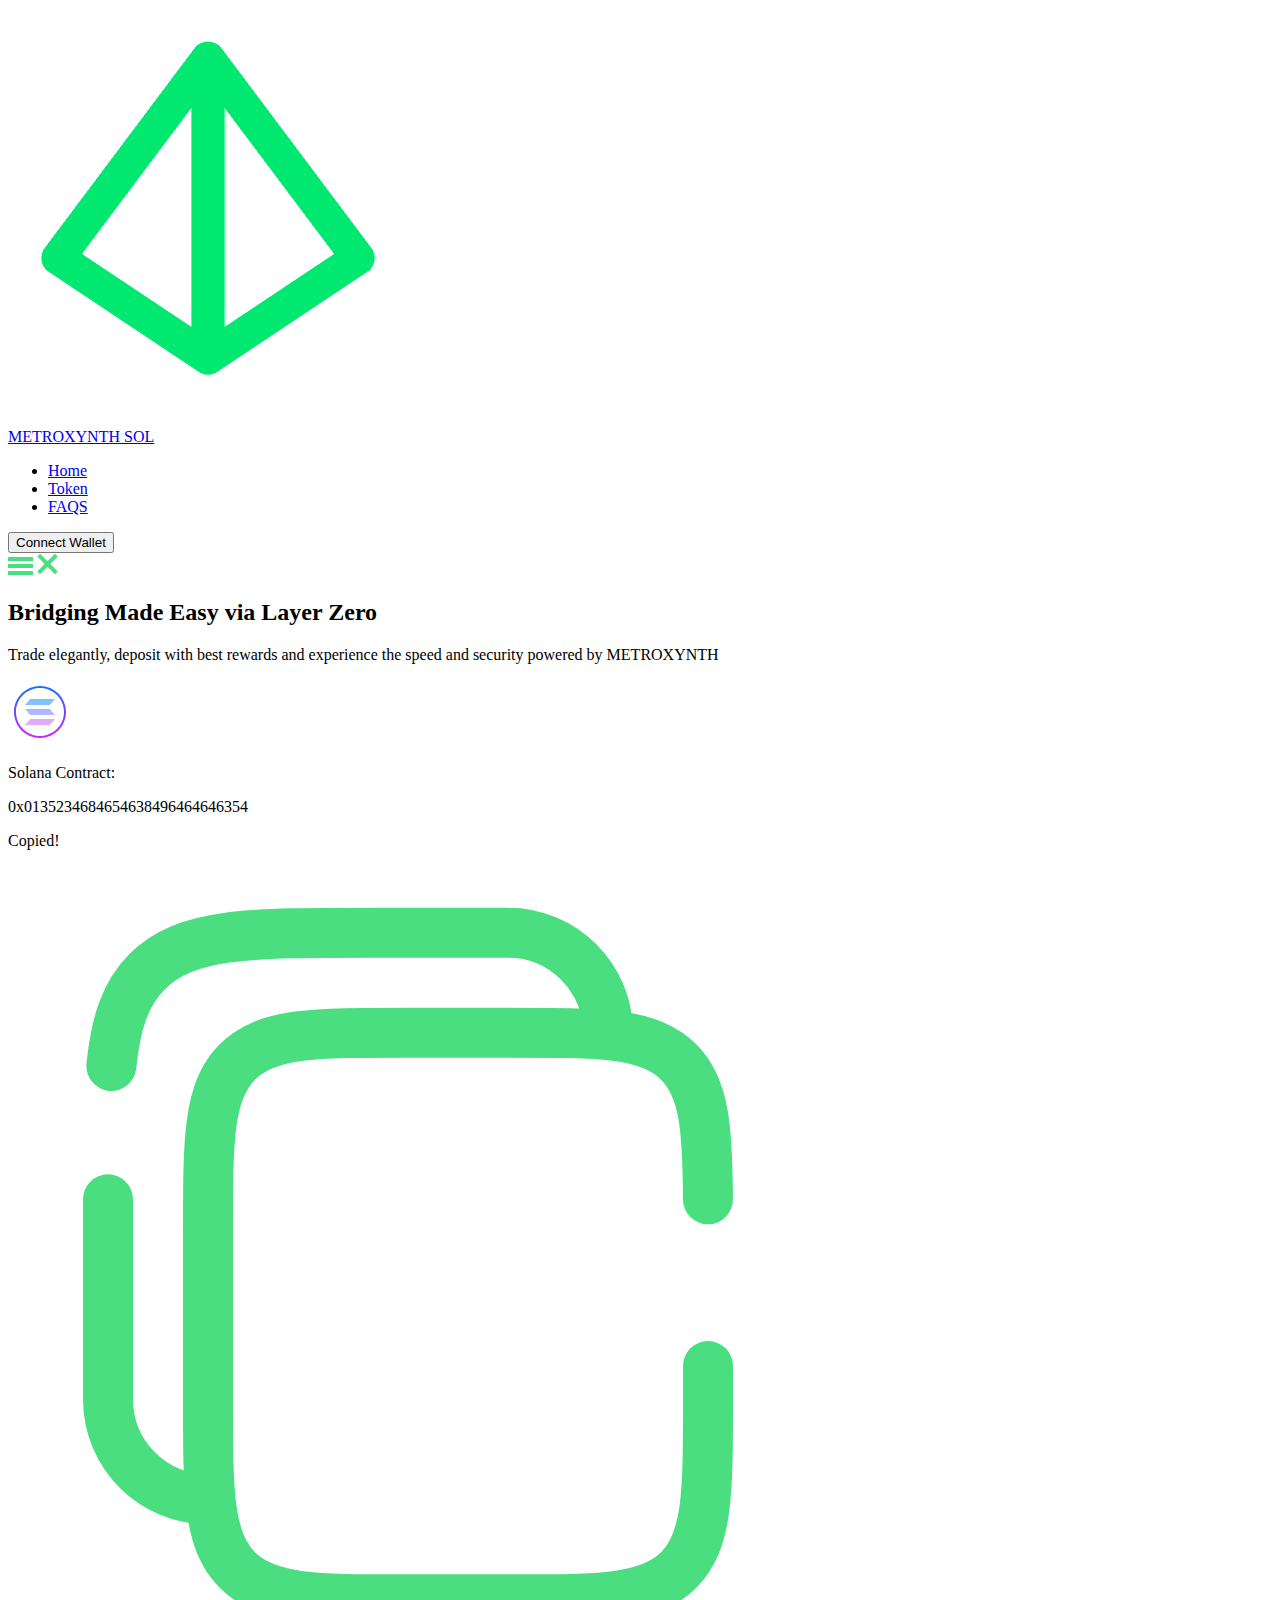
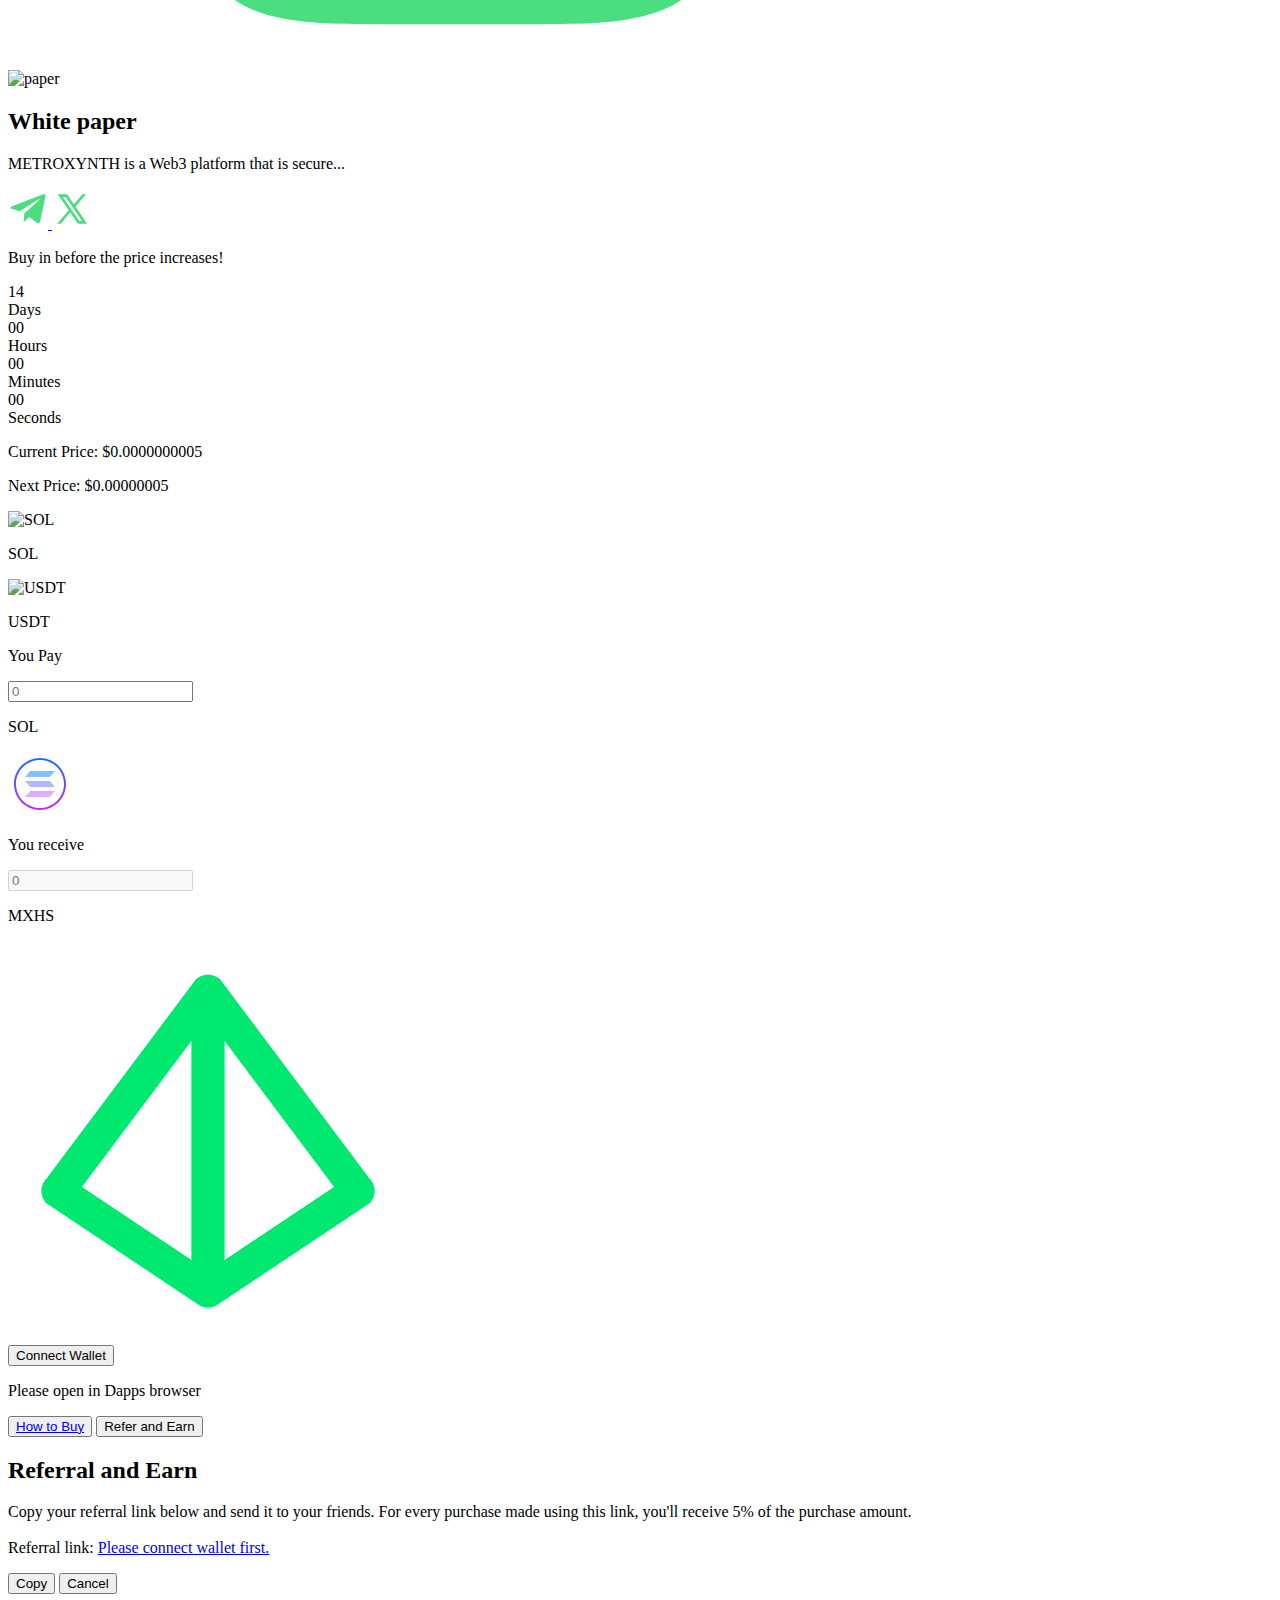
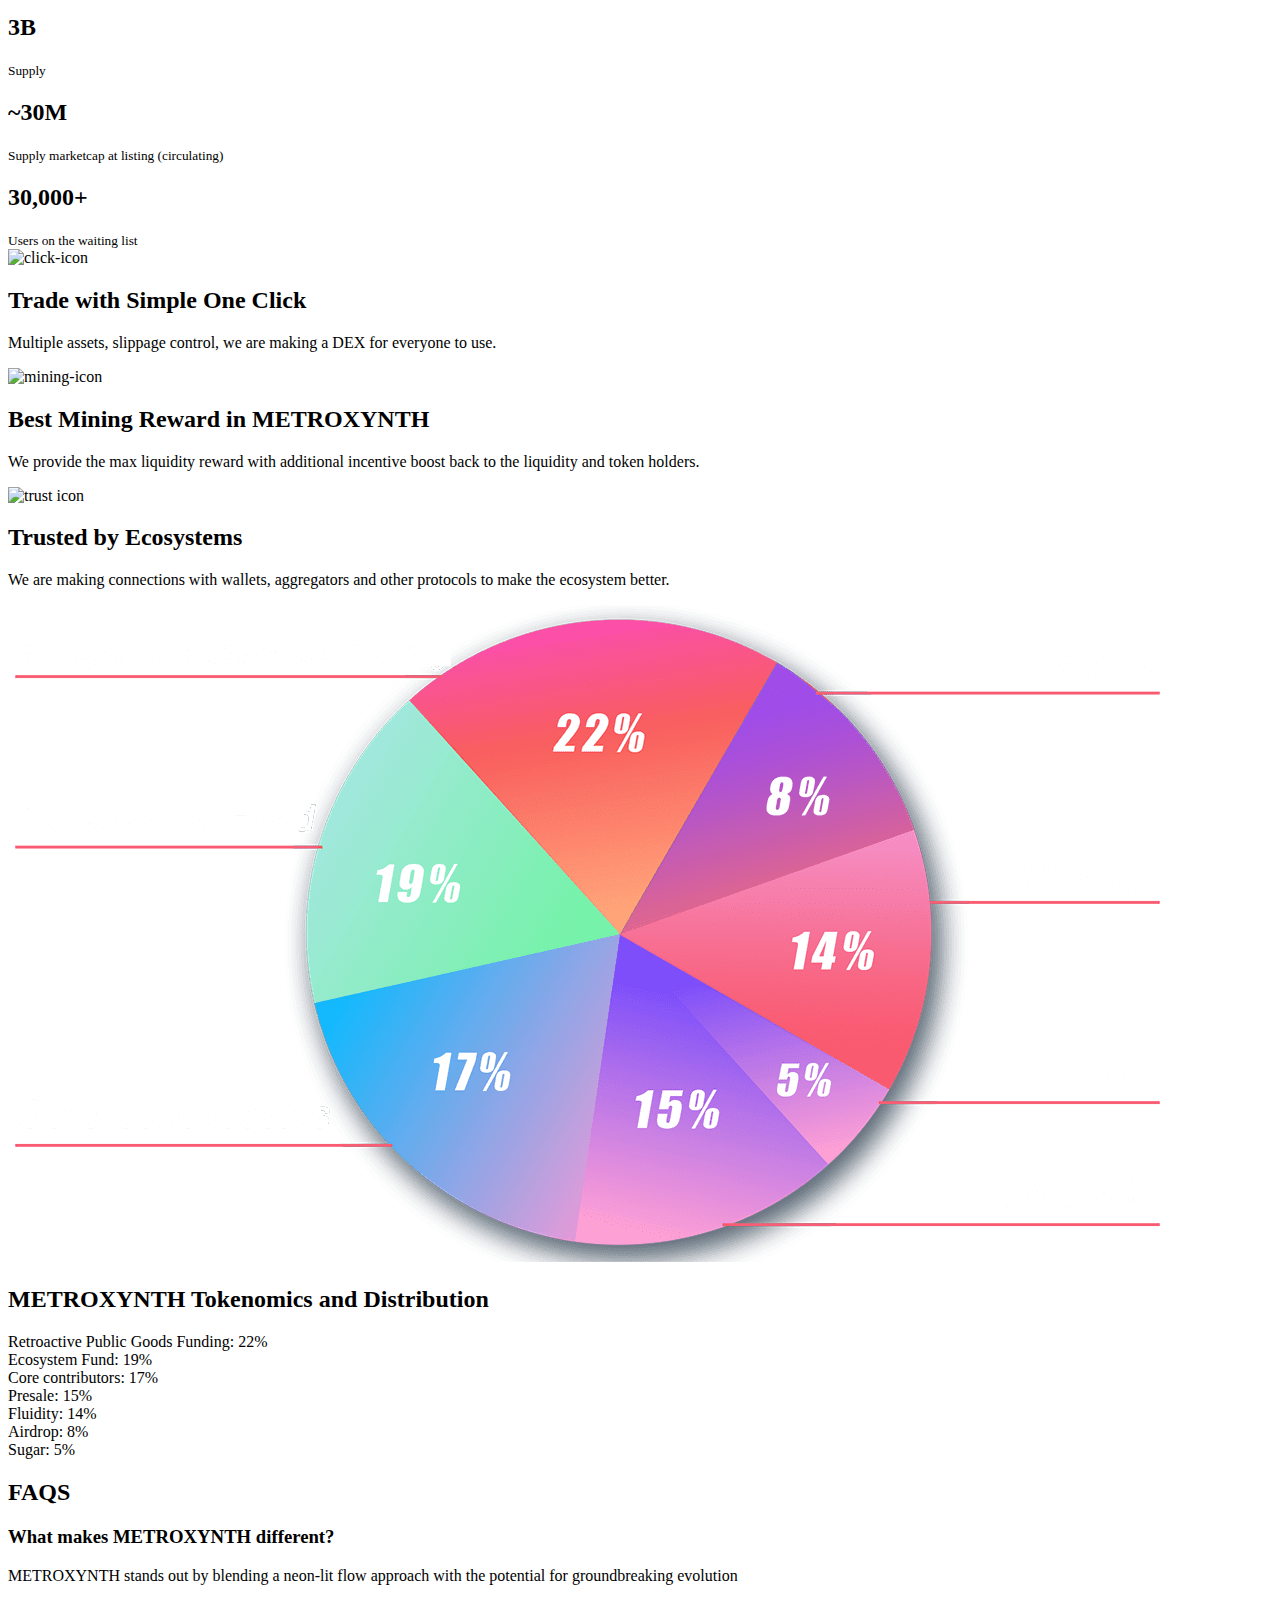
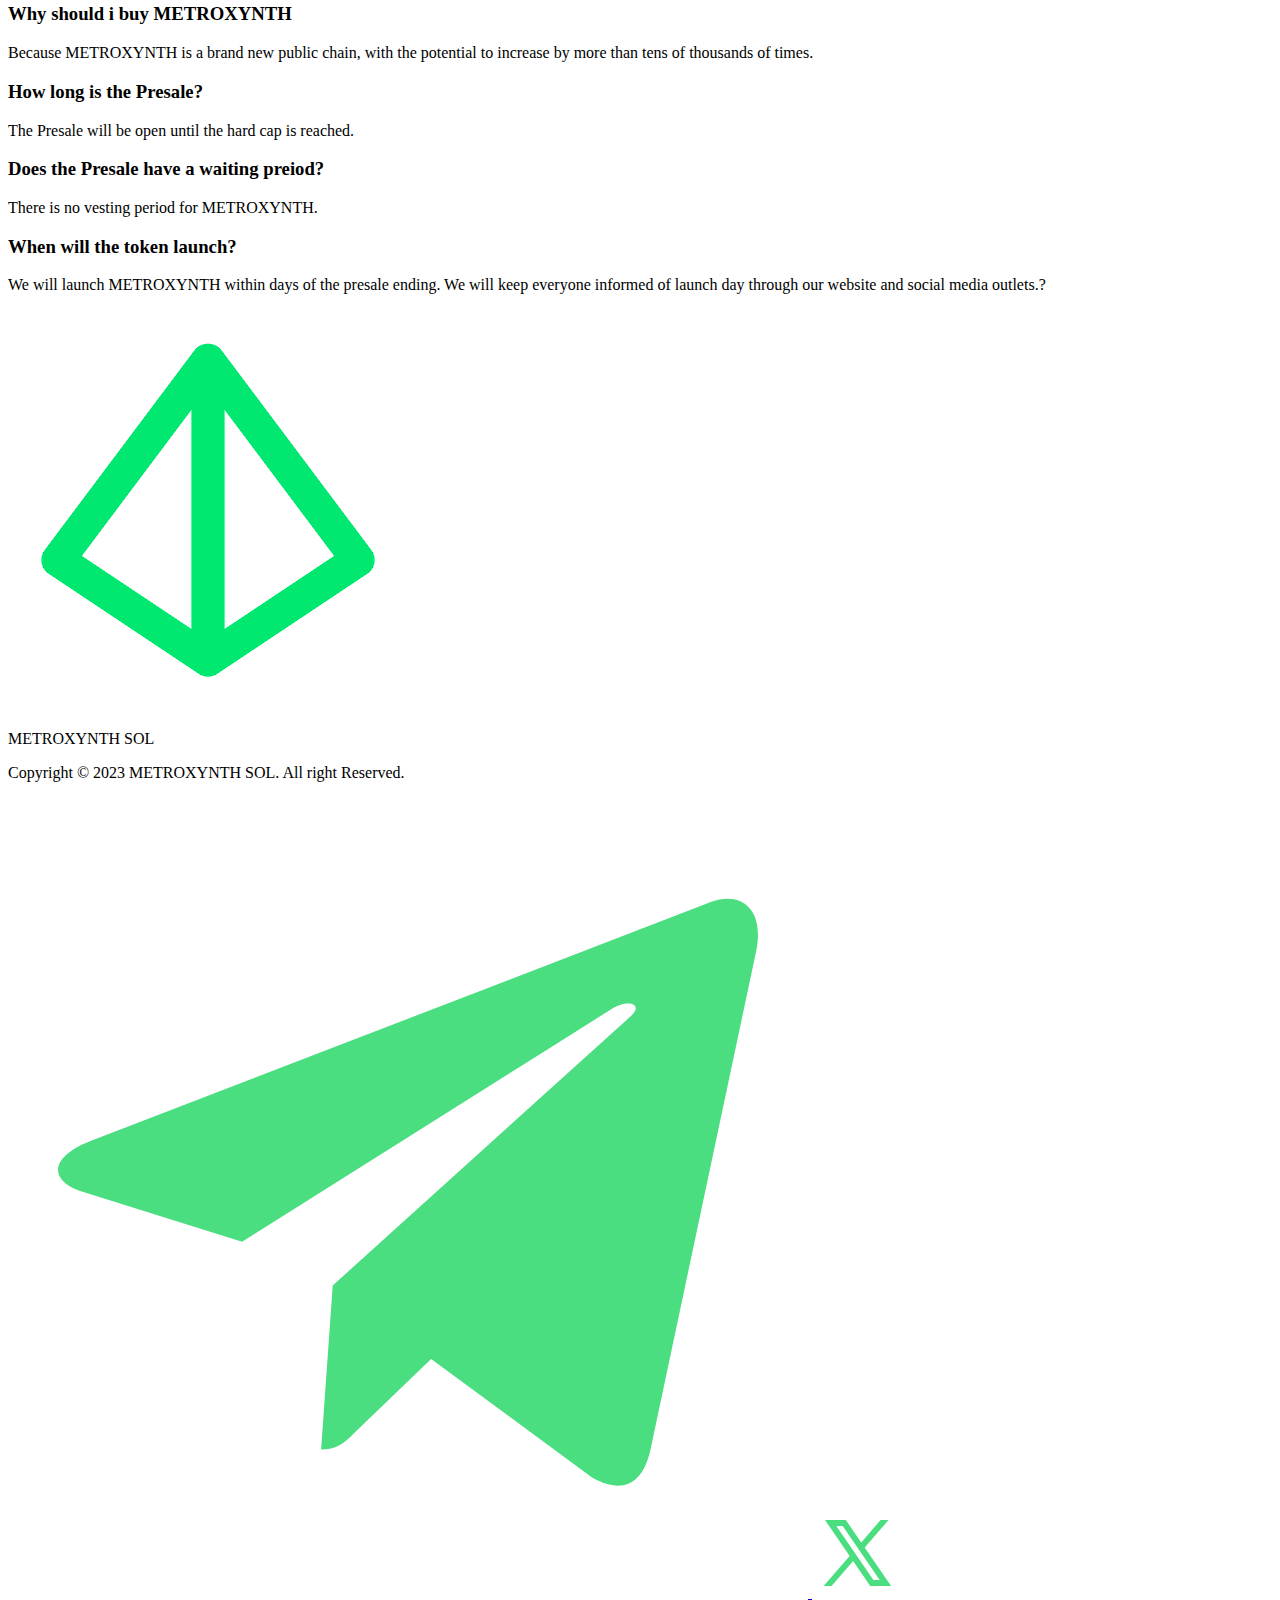
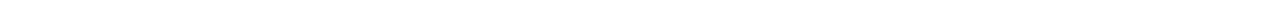
==== commit 83444fc0: "commit" ====
--- a/index.html
+++ b/index.html
@@ -75,10 +75,10 @@
         </div>
   
         <div class="flex gap-4 border border-solid rounded-2xl border-green-400 p-6 mb-8 w-8/12 shadow shadow-green-200 relative z-50 hero-pointers">
-          <a href="https://t.me/metroxynthsol">
+          <a href="https://t.me/metroxynthsol" target="_blank">
             <img src="images/telegram-plane-svgrepo-com.svg" alt="" width="40">
           </a>
-          <a href="https://x.com/Metroxynth_sol?t=QPGvT3JsB_OFQsk5Ya6GwQ&s=09">
+          <a href="https://x.com/Metroxynth_sol?t=QPGvT3JsB_OFQsk5Ya6GwQ&s=09" target="_blank">
             <img src="images/icons8-twitterx.svg" alt="" width="40">
           </a>
         </div>
@@ -163,7 +163,7 @@
             <div class="flex w-full items-center mb-6 bg-slate-900 rounded-full">
               <input type="number" placeholder="0" class="w-10/12 py-4 px-6 rounded-l-full text-[15px] bg-transparent text-white outline-none" disabled>
               <span class="flex items-center">
-                <p class="text-white">MTH</p>
+                <p class="text-white">MXHS</p>
                 <img src="images/xVmnSiMo_400x400.png" alt="" class="w-[25px]">
               </span>
             </div>
@@ -354,10 +354,10 @@
     </div>
     <p class="text-green-400 ">Copyright &copy 2023 METROXYNTH SOL. All right Reserved.</p>
     <div class="flex gap-2">
-      <a href="https://t.me/metroxynthsol">
+      <a href="https://t.me/metroxynthsol" target="_blank">
         <img src="images/telegram-plane-svgrepo-com.svg" alt="" class="w-[30px]">
       </a>
-      <a href="https://x.com/Metroxynth_sol?t=QPGvT3JsB_OFQsk5Ya6GwQ&s=09">
+      <a href="https://x.com/Metroxynth_sol?t=QPGvT3JsB_OFQsk5Ya6GwQ&s=09" target="_blank">
         <img src="images/icons8-twitterx.svg" alt="" class="w-[30px]">
       </a>
     </div>
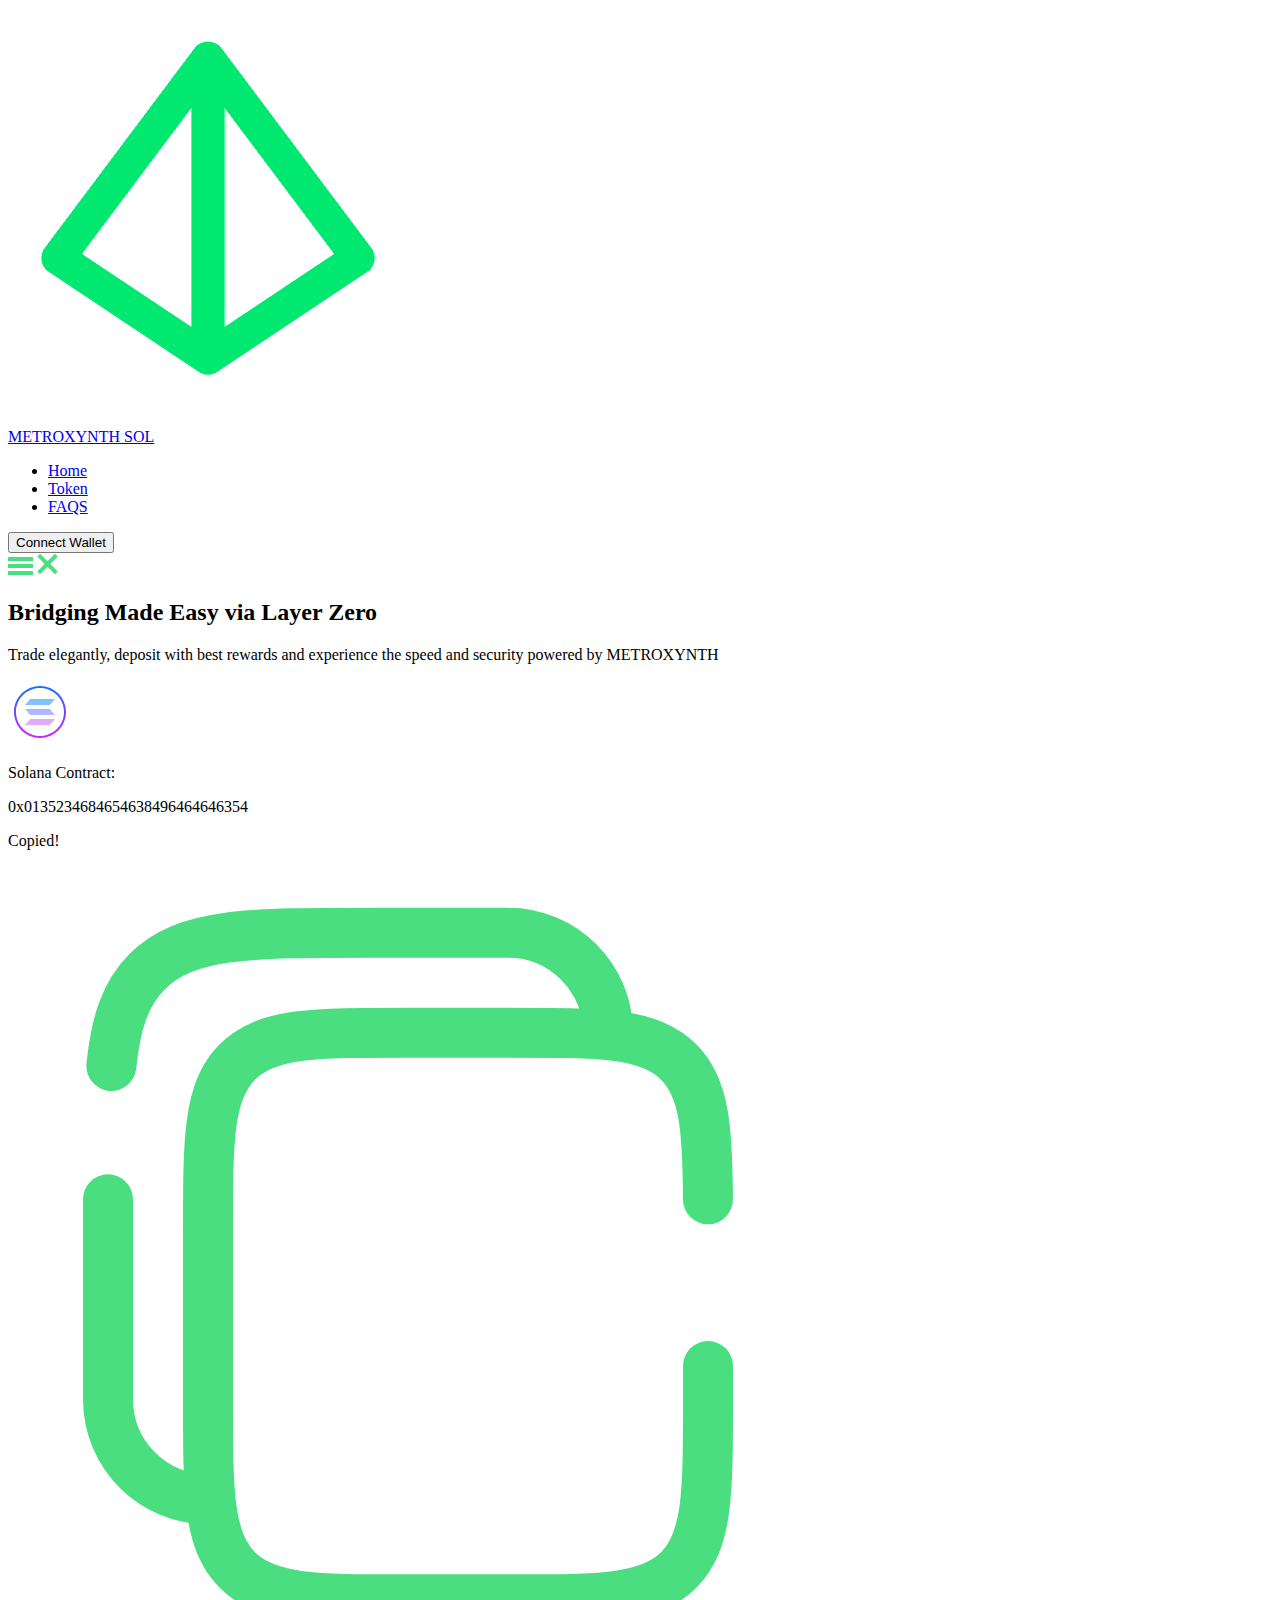
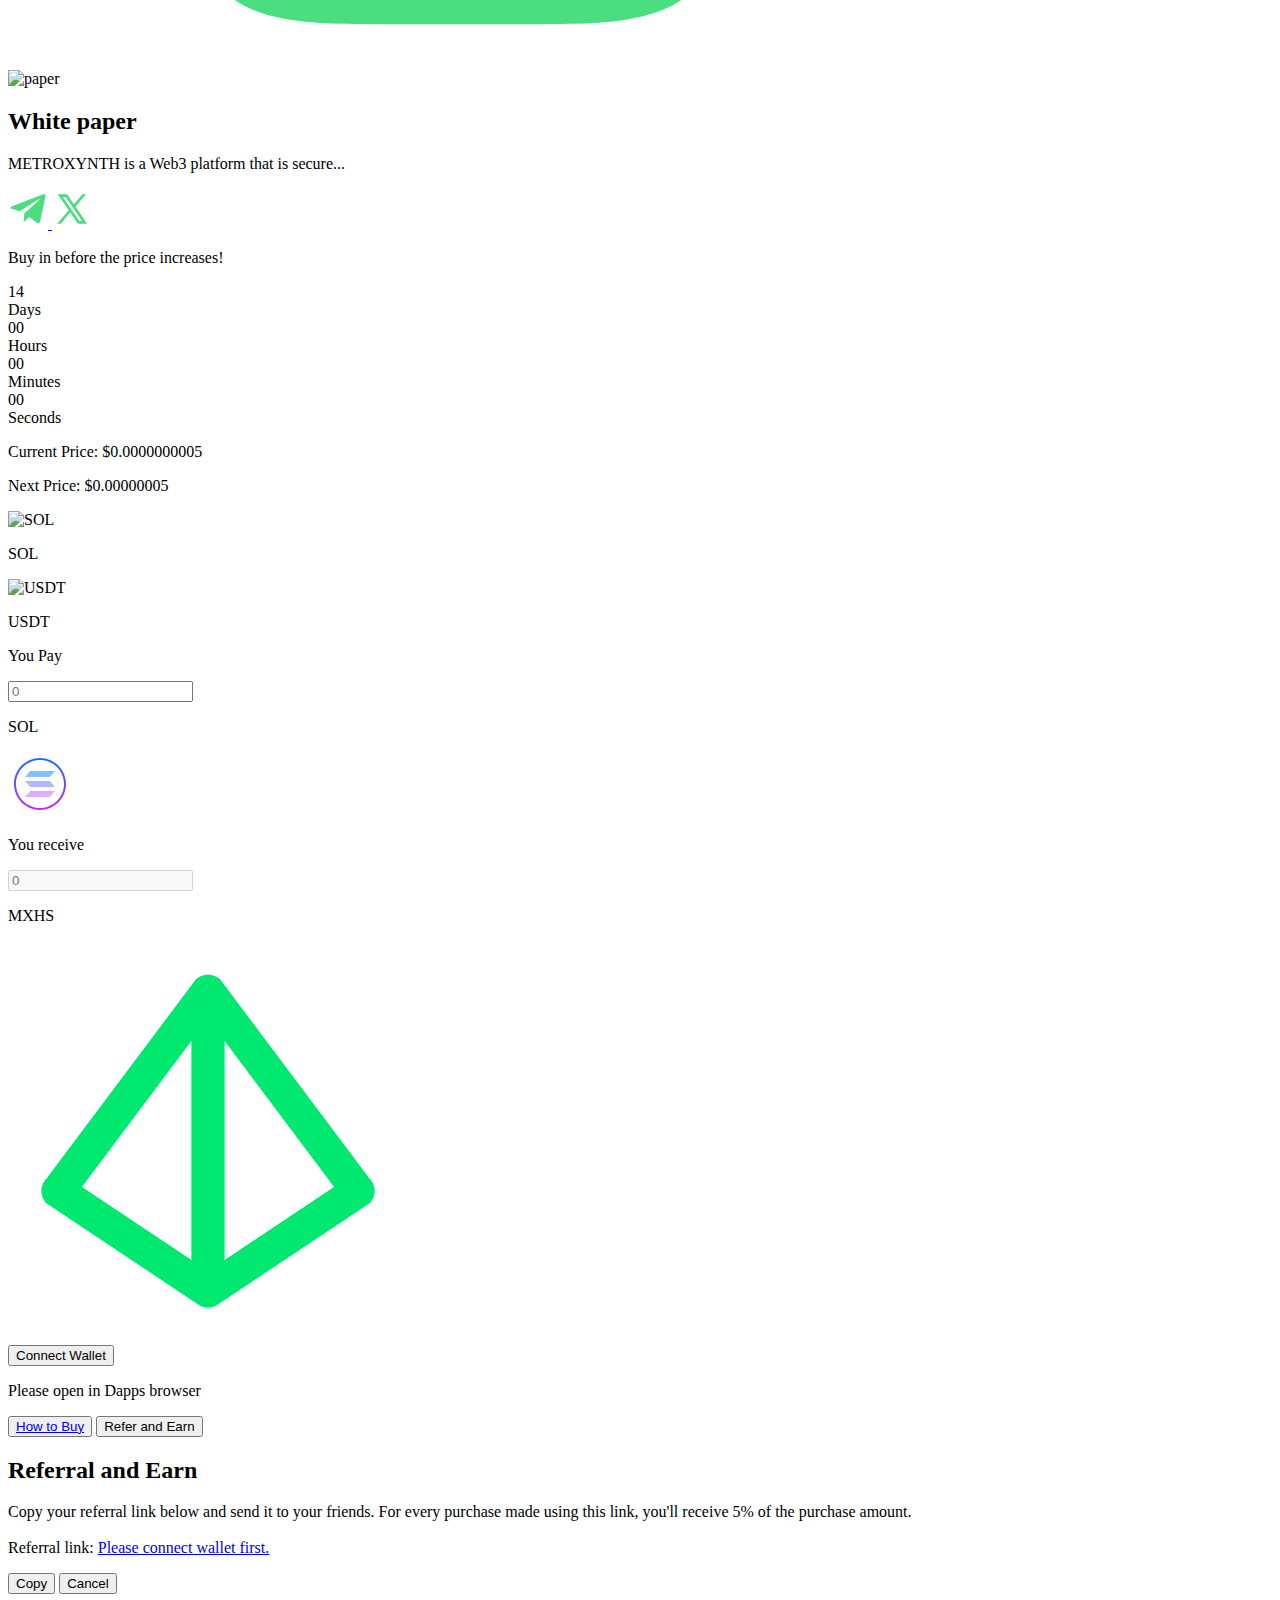
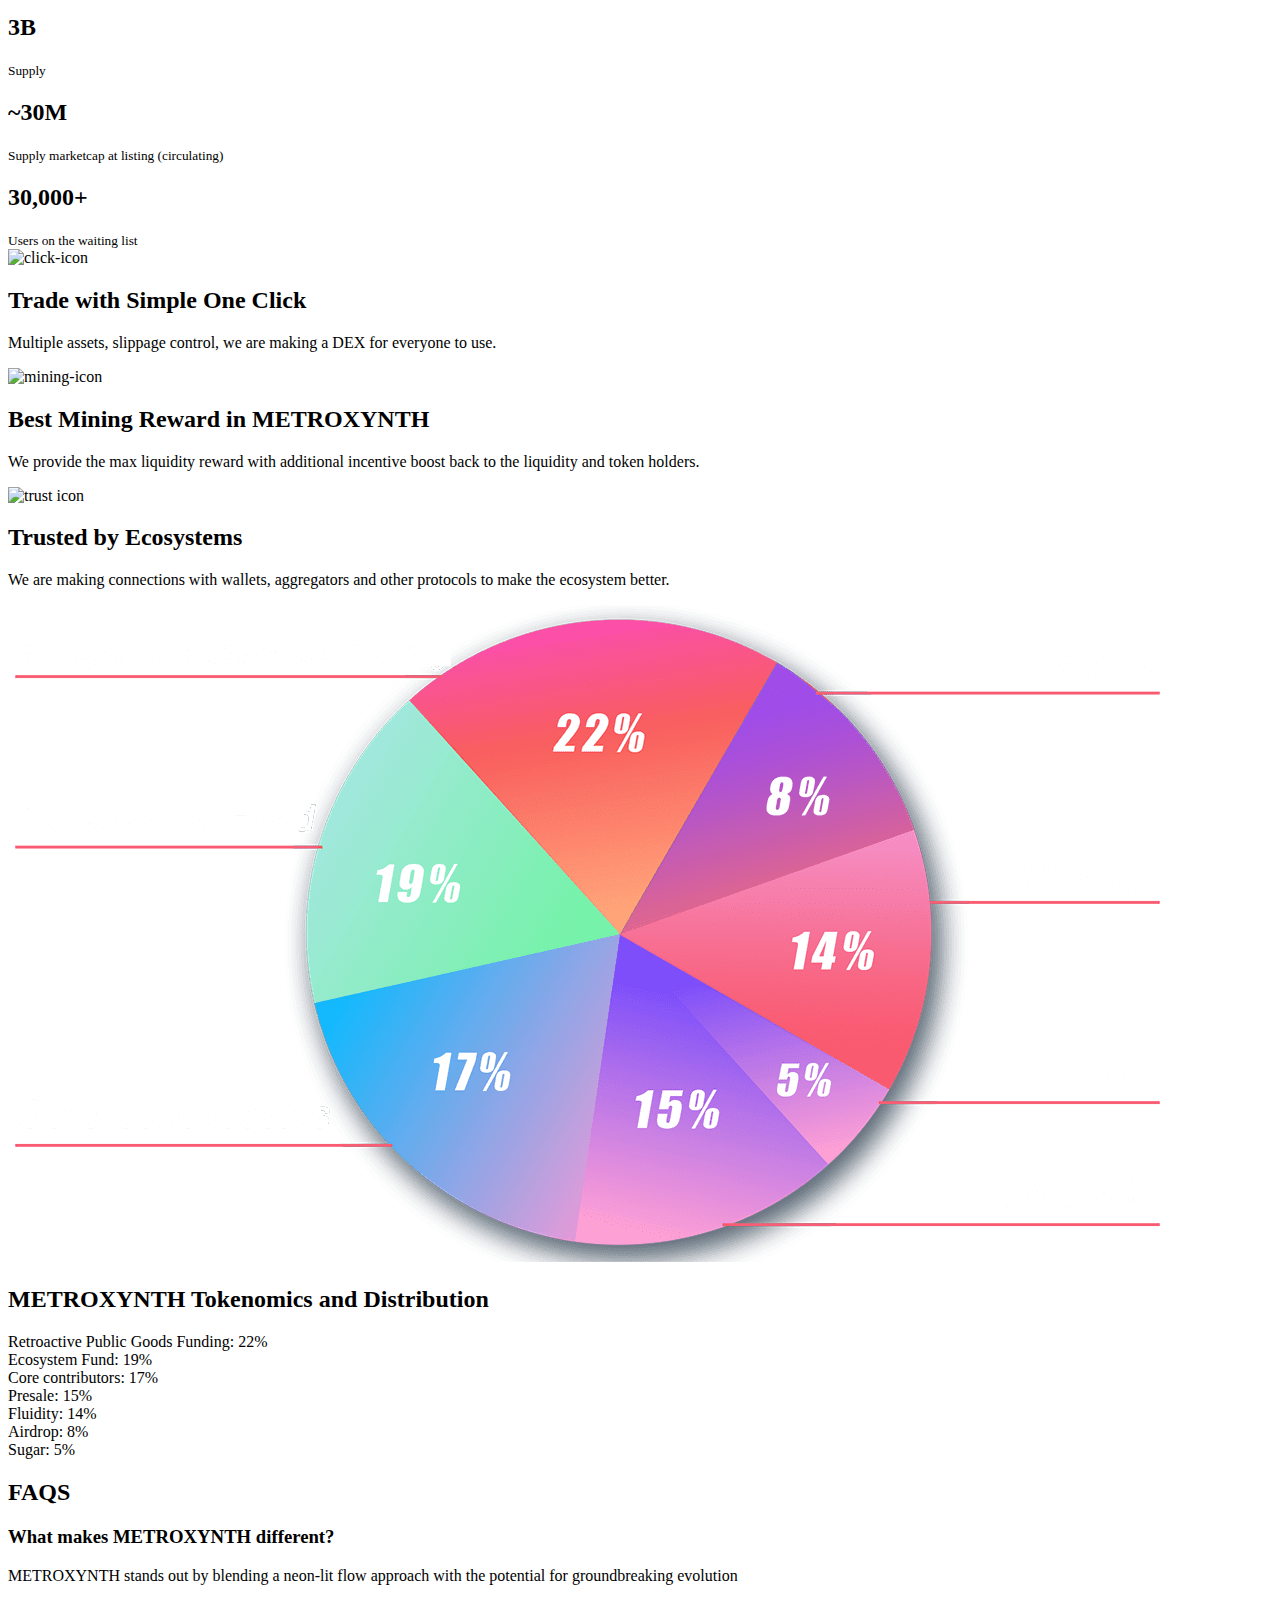
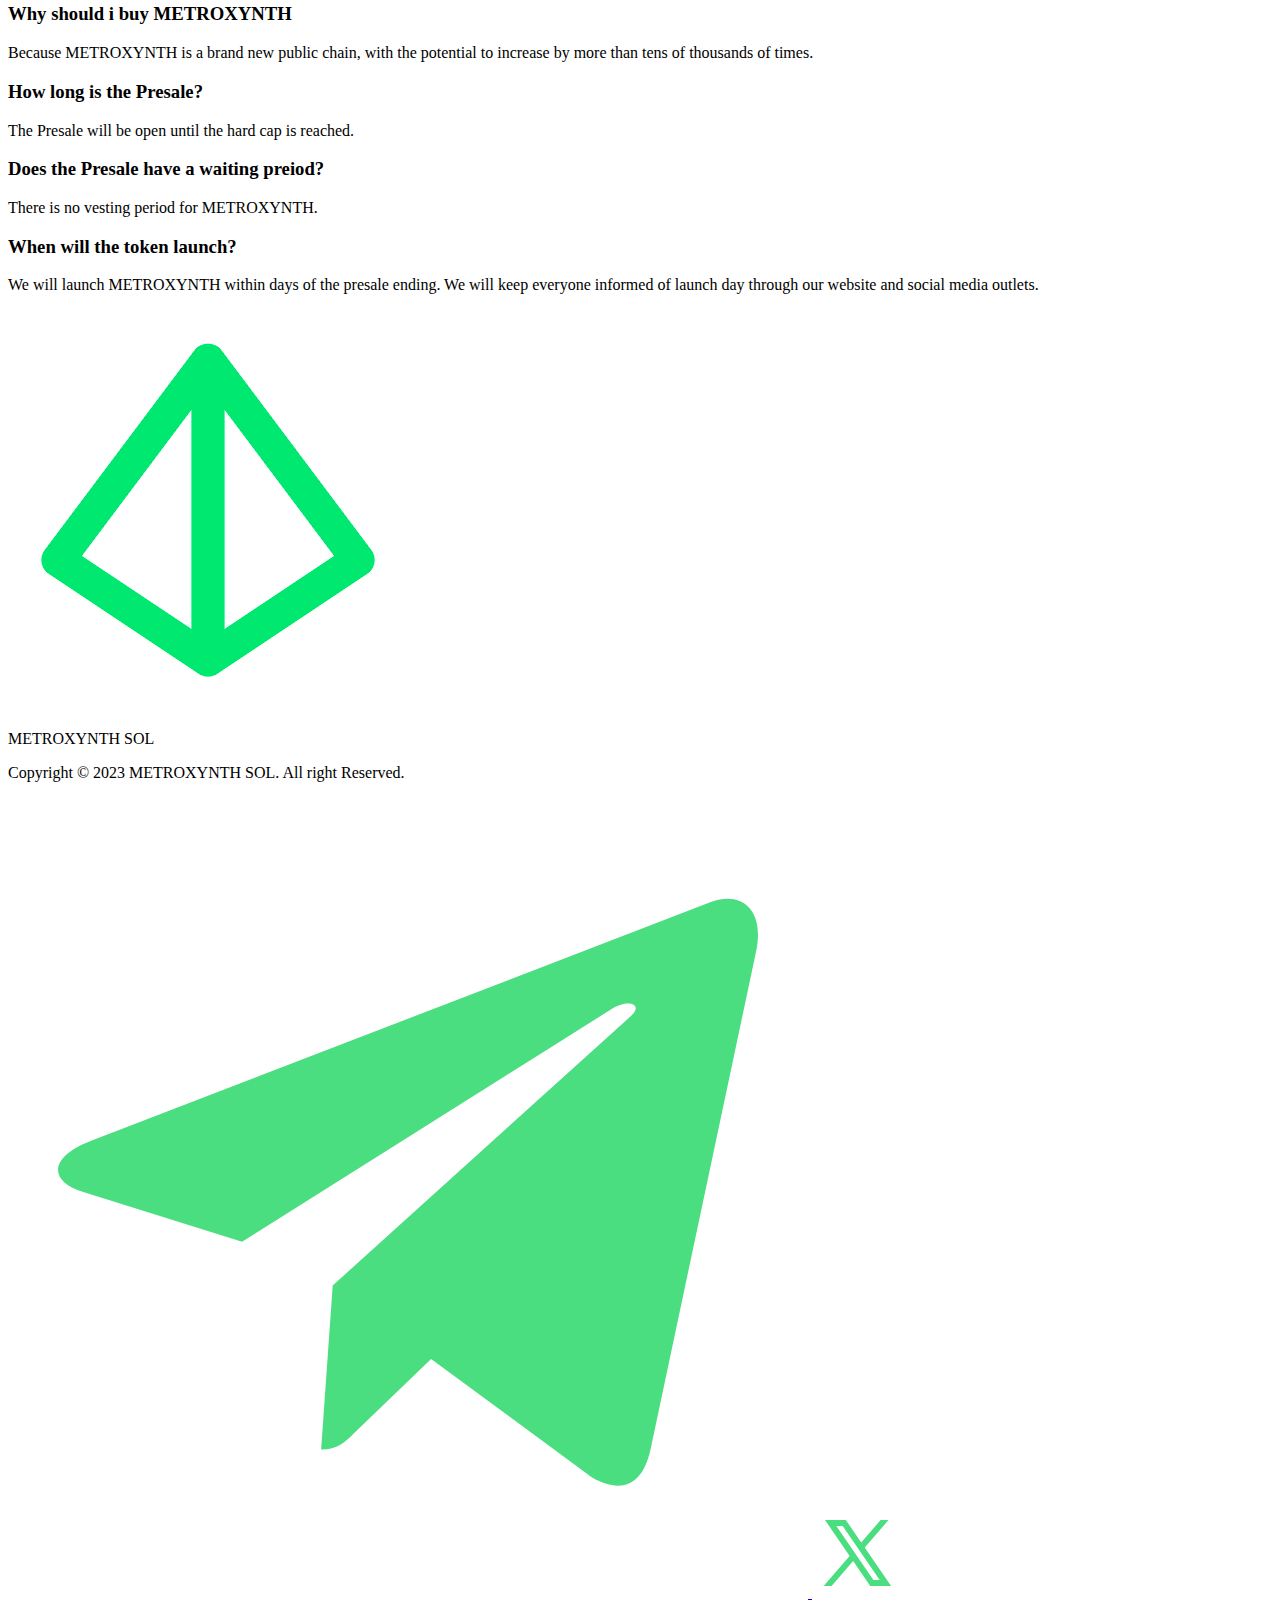
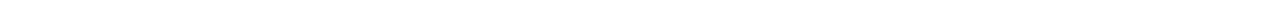
==== commit 20e7aa52: "commit" ====
--- a/index.html
+++ b/index.html
@@ -86,8 +86,8 @@
 
       <!-- DEX CALCULATOR -->
 
-      <div class="flex flex-col items-center w-full">
-        <div class="w-10/12 m-auto p-8 rounded-t-2xl bg-slate-800">
+      <div class="flex flex-col items-center w-full calculator">
+        <div class="w-10/12 m-auto p-8 rounded-t-2xl bg-slate-800 z-50 calculator">
           <p class="text-white text-[20px] text-center uppercase font-bold">Buy in before the price increases!</p>
 
           <!-- TIMER CONTAINER -->
@@ -131,27 +131,27 @@
           <!-- TIMER CONTAINER ENDS -->
 
           <div class="flex justify-between">
-            <p class="text-white text-[13px]">Current Price: <span class="">$0.0000000005</span></p>
-            <p class="text-white text-[13px]">Next Price: <span class="">$0.00000005</span></p>
+            <p class="text-white text-[13px] price">Current Price: <span class="">$0.0000000005</span></p>
+            <p class="text-white text-[13px] price">Next Price: <span class="">$0.00000005</span></p>
           </div>
         </div>
 
         <!-- BOTTOM CONTAINER -->
-        <div class="p-8 w-10/12 m-auto rounded-b-3xl relative z-50 bg-gray-700">
+        <div class="p-8 w-10/12 m-auto rounded-b-3xl relative z-50 bg-gray-700 calculator">
           <div class="flex gap-6 mb-8">
-            <div class="flex gap-2 items-center bg-green-400 py-2 px-16 rounded-full cursor-pointer">
+            <div class="flex gap-2 items-center bg-green-400 py-2 px-8 rounded-full cursor-pointer">
               <img width="25" height="25" src="https://img.icons8.com/nolan/64/solana.png" alt="SOL"/>
               <p class="text-white text-[16px]">SOL</p>
             </div>
-            <div class="flex gap-2 items-center bg-green-400 py-2 px-16 rounded-full cursor-pointer">
+            <div class="flex gap-2 items-center bg-green-400 py-2 px-8 rounded-full cursor-pointer">
               <img width="25" height="25" src="https://img.icons8.com/color/48/000000/tether--v2.png" alt="USDT" class=""/>
               <p class="text-white text-[16px]">USDT</p>
             </div>
           </div>
           <div class="">
             <p class="text-white mb-4">You Pay</p>
-            <div class="flex w-full items-center mb-6 bg-slate-900 rounded-full">
-              <input type="number" placeholder="0" class="appearance-none w-10/12 py-4 px-6 rounded-l-full text-[15px] bg-transparent text-white outline-none ">
+            <div class="flex w-full items-center mb-6 p-4 bg-slate-900 rounded-full">
+              <input type="number" placeholder="0" class="appearance-none w-10/12 rounded-l-full text-[15px] bg-transparent text-white outline-none input ">
               <span class="flex items-center">
                 <p class="text-white">SOL</p>
                 <img src="images/icons8-solana.svg" alt="" class="w-[25px]">
@@ -160,8 +160,8 @@
           </div>
           <div class="mb-6">
             <p class="text-white mb-4">You receive</p>
-            <div class="flex w-full items-center mb-6 bg-slate-900 rounded-full">
-              <input type="number" placeholder="0" class="w-10/12 py-4 px-6 rounded-l-full text-[15px] bg-transparent text-white outline-none" disabled>
+            <div class="flex w-full items-center mb-6 p-4 bg-slate-900 rounded-full">
+              <input type="number" placeholder="0" class="w-10/12 rounded-l-full text-[15px] bg-transparent text-white outline-none input" disabled>
               <span class="flex items-center">
                 <p class="text-white">MXHS</p>
                 <img src="images/xVmnSiMo_400x400.png" alt="" class="w-[25px]">
@@ -171,8 +171,8 @@
           <button class="bg-green-400 text-white relative z-[50] px-4 py-2 border border-solid border-transparent text-[20px] rounded-full hover:text-green-400 hover:bg-transparent hover:border-green-400 w-full" id="">Connect Wallet</button>
           <p class="mb-8 text-green-400 ml-6 italic">Please open in Dapps browser</p>
           <div class="flex gap-6 items-center justify-center mb-4">
-            <button class="bg-green-400 text-white relative z-[50] px-4 py-2 border border-solid border-transparent text-[20px] rounded-full hover:text-green-400 hover:bg-transparent hover:border-green-400 w-full"><a href="how-to-buy.html">How to Buy</a></button>
-            <button class="bg-green-400 text-white relative z-[50] px-4 py-2 border border-solid border-transparent text-[20px] rounded-full hover:text-green-400 hover:bg-transparent hover:border-green-400 w-full" id="openModal">Refer and Earn</button>
+            <button class="bg-green-400 text-white relative z-[50] px-4 py-2 border border-solid border-transparent text-[20px] rounded-full hover:text-green-400 hover:bg-transparent hover:border-green-400 w-full calc-btn"><a href="how-to-buy.html">How to Buy</a></button>
+            <button class="bg-green-400 text-white relative z-[50] px-4 py-2 border border-solid border-transparent text-[20px] rounded-full hover:text-green-400 hover:bg-transparent hover:border-green-400 w-full calc-btn" id="openModal">Refer and Earn</button>
           </div>
         </div>
       </div>
@@ -182,7 +182,7 @@
 
     <!-- REFER AND EARN MODAL -->
     <div class="fixed w-full h-full top-0 right-0 left-0 bottom-0 flex items-center justify-center bg-[#00000040] z-[100] hidden" id="modal">
-      <div class="bg-slate-800 w-5/12 p-8 rounded-3xl border border-solid border-solid slate-400">
+      <div class="bg-slate-800 w-5/12 p-8 rounded-3xl border border-solid border-solid modal">
         <h2 class="text-white mb-8 font-600 uppercase text-center text-[20px]">Referral and Earn</h2>
         <p class="text-white text-[17px] mb-6">
           Copy your referral link below and send it to your friends. For every purchase made using this link, you'll receive 5% of the purchase amount.
@@ -339,7 +339,7 @@
           <ion-icon name="remove-outline" class="hidden text-[15px] text-green-400 minus"></ion-icon>
           <div>
             <h3 class="text-green-400 text-[15px]">When will the token launch?</h3>
-            <p class="text-white hidden mt-2">We will launch METROXYNTH within days of the presale ending. We will keep everyone informed of launch day through our website and social media outlets.?</p>
+            <p class="text-white hidden mt-2">We will launch METROXYNTH within days of the presale ending. We will keep everyone informed of launch day through our website and social media outlets.</p>
           </div>
         </div>
       </div>
@@ -405,6 +405,22 @@
       .hero-pointers{
         width: 100%;
       }
+      .calculator{
+        width: 100%;
+      }
+      .calc-btn{
+        font-size: 13px;
+      }
+      .modal{
+        width: 85%;
+        margin: 0 auto;
+      }
+      .price{
+        font-size: 10px;
+      }
+      .input{
+        width: 90%
+      }
       .timer{
         border: none;
       }
